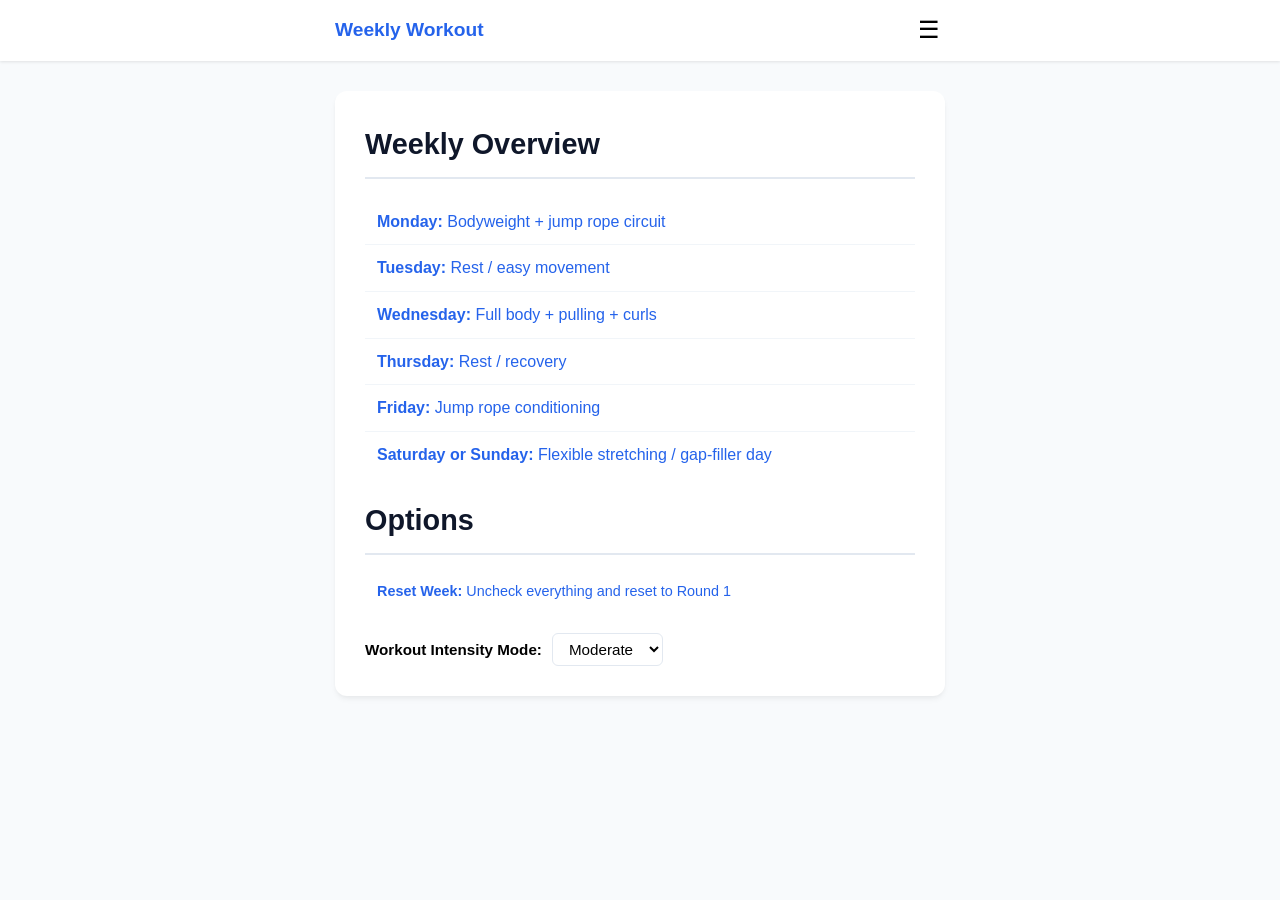
==== index.html @ 1cc7e872 "Add verified embeddable YouTube videos for all Sat/Sun exercises" ====
<!DOCTYPE html>
<html lang="en">
<head>
    <meta charset="UTF-8">
    <meta name="viewport" content="width=device-width, initial-scale=1.0">
    <title>Weekly Workout Routine</title>
    <style>
        :root {
            --primary-color: #2563eb;
            --primary-hover: #1d4ed8;
            --bg-color: #f8fafc;
            --card-bg: #ffffff;
            --text-color: #000000;
            --text-muted: rgb(46, 49, 54);
            --border-color: #e2e8f0;
        }

        body.theme-extreme {
            --primary-color: #ef4444;
            --primary-hover: #dc2626;
            --bg-color: #fef2f2;
            --border-color: #fee2e2;
        }

        * {
            box-sizing: border-box;
            margin: 0;
            padding: 0;
        }

        body {
            font-family: -apple-system, BlinkMacSystemFont, "Segoe UI", Roboto, Helvetica, Arial, sans-serif;
            background-color: var(--bg-color);
            color: var(--text-color);
            line-height: 1.6;
            padding-bottom: 40px;
            transition: background-color 0.3s ease, border-color 0.3s ease;
        }

        header {
            background-color: var(--card-bg);
            box-shadow: 0 1px 3px rgba(0,0,0,0.1);
            position: sticky;
            top: 0;
            z-index: 100;
        }

        .header-top {
            display: flex;
            justify-content: space-between;
            align-items: center;
            padding: 15px 20px;
            max-width: 650px;
            margin: 0 auto;
        }

        .header-title {
            font-size: 1.2rem;
            font-weight: bold;
            color: var(--primary-color);
        }

        .menu-toggle {
            background: none;
            border: none;
            font-size: 1.5rem;
            cursor: pointer;
            color: var(--text-color);
            padding: 0 5px;
        }

        .nav-container {
            display: none;
            position: fixed;
            top: 0;
            left: 0;
            width: 100%;
            height: 100%;
            background-color: rgba(0, 0, 0, 0.5);
            z-index: 200;
            align-items: center;
            justify-content: center;
        }

        .nav-container.show {
            display: flex;
            animation: fadeIn 0.2s ease;
        }

        .nav-modal-content {
            background: var(--card-bg);
            padding: 30px;
            border-radius: 12px;
            display: flex;
            flex-direction: column;
            gap: 12px;
            width: 90%;
            max-width: 300px;
            position: relative;
            box-shadow: 0 10px 25px rgba(0,0,0,0.2);
        }

        .close-btn {
            position: absolute;
            top: 15px;
            right: 15px;
            background: none;
            border: none;
            font-size: 1.2rem;
            cursor: pointer;
            color: var(--text-muted);
        }

        .nav-btn {
            background: none;
            border: 1px solid var(--border-color);
            padding: 10px 14px;
            border-radius: 8px;
            cursor: pointer;
            font-size: 1rem;
            font-weight: 500;
            color: var(--text-color);
            transition: all 0.2s ease;
            width: 100%;
        }

        .nav-btn:hover {
            background-color: #f1f5f9;
        }

        .nav-btn.active {
            background-color: var(--primary-color);
            color: white;
            border-color: var(--primary-color);
        }

        .container {
            max-width: 650px;
            margin: 30px auto;
            padding: 0 20px;
        }

        .workout-day {
            display: none;
            background: var(--card-bg);
            padding: 30px;
            border-radius: 12px;
            box-shadow: 0 4px 6px -1px rgba(0, 0, 0, 0.05), 0 2px 4px -1px rgba(0, 0, 0, 0.03);
            animation: fadeIn 0.3s ease;
        }

        @keyframes fadeIn {
            from { opacity: 0; transform: translateY(10px); }
            to { opacity: 1; transform: translateY(0); }
        }

        .workout-day.active {
            display: block;
        }

        h1 {
            font-size: 1.8rem;
            color: #0f172a;
            margin-bottom: 5px;
            border-bottom: 2px solid var(--border-color);
            padding-bottom: 10px;
        }

        .goal {
            font-style: italic;
            color: var(--text-muted);
            margin-bottom: 20px;
            font-size: 0.95rem;
        }

        .equipment {
            background-color: #f1f5f9;
            padding: 12px 15px;
            border-radius: 6px;
            margin-bottom: 25px;
            font-size: 0.9rem;
        }

        .equipment strong {
            color: #475569;
        }

        h2 {
            font-size: 1.3rem;
            color: #334155;
            margin: 40px 0 10px 0;
            display: flex;
            align-items: center;
            justify-content: space-between;
        }

        h2:first-of-type {
            margin-top: 20px;
        }

        h2 .rounds {
            font-size: 0.85rem;
            background-color: #e2e8f0;
            padding: 3px 10px;
            border-radius: 12px;
            color: #475569;
        }

        ul {
            list-style: none;
            margin-bottom: 20px;
        }

        li {
            padding: 10px 12px;
            border-bottom: 1px solid #f1f5f9;
            display: flex;
            align-items: center;
        }

        li:last-child {
            border-bottom: none;
        }

        .exercise-label {
            display: flex;
            align-items: center;
            width: 100%;
            cursor: pointer;
        }

        .exercise-label input[type="checkbox"] {
            margin-top: 0;
            margin-right: 15px;
            transform: scale(1.2);
            cursor: pointer;
        }

        .exercise-name {
            flex-grow: 1;
            text-align: left;
            font-weight: 500;
        }

        .exercise-reps {
            text-align: right;
            color: var(--text-muted);
            font-size: 0.9em;
            margin-left: 15px;
            white-space: nowrap;
        }

        .exercise-label input[type="checkbox"]:checked ~ .exercise-name,
        .exercise-label input[type="checkbox"]:checked ~ .exercise-reps {
            text-decoration: line-through;
            color: #94a3b8;
        }

        .info-icon {
            background: #e2e8f0;
            border: none;
            color: #475569;
            border-radius: 50%;
            width: 22px;
            height: 22px;
            display: flex;
            align-items: center;
            justify-content: center;
            font-size: 0.8rem;
            font-weight: bold;
            font-family: serif;
            cursor: pointer;
            margin-left: 10px;
            flex-shrink: 0;
            transition: all 0.2s;
        }

        .info-icon:hover {
            background: var(--primary-color);
            color: white;
        }

        .rounds-container {
            margin-bottom: 25px;
        }

        .round-controls {
            display: flex;
            align-items: center;
            justify-content: space-between;
            background-color: #f8fafc;
            border: 1px solid var(--border-color);
            padding: 8px 15px;
            border-radius: 8px;
            margin-bottom: 12px;
        }

        .round-btn {
            background-color: white;
            border: 1px solid var(--border-color);
            padding: 5px 12px;
            border-radius: 6px;
            cursor: pointer;
            font-size: 0.85rem;
            font-weight: 600;
            color: var(--text-color);
            transition: all 0.2s;
        }

        .round-btn:not(:disabled):hover {
            background-color: var(--primary-color);
            color: white;
            border-color: var(--primary-color);
        }

        .round-btn:disabled {
            opacity: 0.4;
            cursor: not-allowed;
        }

        .round-indicator {
            font-size: 0.9rem;
            font-weight: 600;
            color: #475569;
        }

        .round-list {
            display: none;
        }

        .round-list.active {
            display: block;
        }

        .rest-message {
            text-align: center;
            padding: 40px 20px;
            color: var(--text-muted);
            font-size: 1.1rem;
        }
        .overview-list a {
            color: var(--primary-color);
            text-decoration: none;
            display: inline-block;
        }

        .overview-list a:hover {
            text-decoration: underline;
        }

        .day-options {
            margin-top: 30px;
            padding-top: 15px;
            border-top: 1px dashed var(--border-color);
            text-align: right;
        }

        .reset-action {
            color: #ef4444;
            text-decoration: none;
            font-size: 0.9rem;
            font-weight: 500;
        }

        .reset-action:hover {
            text-decoration: underline;
        }
    </style>
</head>
<body>

    <header>
        <div class="header-top">
            <div class="header-title">Weekly Workout</div>
            <button class="menu-toggle" onclick="toggleMenu()" aria-label="Toggle Menu">☰</button>
        </div>
        <nav class="nav-container" id="navModal">
            <div class="nav-modal-content">
                <button class="close-btn" onclick="toggleMenu()">✕</button>
                <button class="nav-btn active" onclick="setDay('overview')">Start</button>
                <button class="nav-btn" onclick="setDay('monday')">Mon</button>
                <button class="nav-btn" onclick="setDay('tuesday')">Tue</button>
                <button class="nav-btn" onclick="setDay('wednesday')">Wed</button>
                <button class="nav-btn" onclick="setDay('thursday')">Thu</button>
                <button class="nav-btn" onclick="setDay('friday')">Fri</button>
                <button class="nav-btn" onclick="setDay('weekend')">Sat/Sun</button>
            </div>
        </nav>

        <!-- Info Modal -->
        <div class="nav-container" id="infoModal" onclick="closeInfoModal()">
            <div class="nav-modal-content" onclick="event.stopPropagation()">
                <button class="close-btn" onclick="closeInfoModal()">✕</button>
                <h3 id="infoModalTitle" style="color: var(--primary-color); border-bottom: 1px solid var(--border-color); padding-bottom: 10px; margin-bottom: 5px;">Exercise</h3>
                <p id="infoModalDesc" style="color: var(--text-muted); font-size: 0.95rem;">Description</p>
                <button id="infoModalVideoBtn" onclick="openVideoModal()" style="display: none; margin-top: 15px; background: #ef4444; color: white; border: none; padding: 8px 12px; border-radius: 6px; cursor: pointer; font-weight: bold; align-self: flex-start; align-items: center; gap: 5px;">
                    ▶ Watch Video
                </button>
            </div>
        </div>

        <!-- Fullscreen Video Modal -->
        <div class="nav-container" id="videoModal" onclick="closeVideoModal()">
            <div class="nav-modal-content" style="width: 95%; max-width: 800px; height: 60vh; padding: 10px; background: #000;" onclick="event.stopPropagation()">
                <button class="close-btn" style="position: absolute; top: -35px; right: 0; color: white; font-size: 1.5rem;" onclick="closeVideoModal()">✕</button>
                <iframe id="videoIframe" width="100%" height="100%" src="" frameborder="0" allow="accelerometer; autoplay; clipboard-write; encrypted-media; gyroscope; picture-in-picture" allowfullscreen style="border-radius: 8px; background: #000;"></iframe>
            </div>
        </div>
    </header>

    <main class="container">

        <!-- MONDAY -->
        <div id="monday" class="workout-day">
            <h1>Monday — Bodyweight + Jump Rope Circuit</h1>
            <div class="goal">Goal: Conditioning, pushups, legs, core, and posterior-chain balance.</div>
            <div class="equipment"><strong>Equipment:</strong> Jump rope</div>

            <h2>Warm-up</h2>
            <ul>
                <li><label class="exercise-label"><input type="checkbox"><span class="exercise-name">Marching knee lifts</span><span class="exercise-reps" data-reps-moderate="20 total" data-reps-extreme="40 total">20 total</span></label><button class="info-icon" data-name="Marching knee lifts" data-desc="Lift your knees up high, alternating legs, engaging your core." onclick="openInfoModal(event, this)">i</button></li>
                <li><label class="exercise-label"><input type="checkbox"><span class="exercise-name">Arm circles</span><span class="exercise-reps" data-reps-moderate="10 forward, 10 backward" data-reps-extreme="20 forward, 20 backward">10 forward, 10 backward</span></label><button class="info-icon" data-name="Arm circles" data-desc="Extend arms to the side and make small circular motions to warm up the shoulders." onclick="openInfoModal(event, this)">i</button></li>
                <li><label class="exercise-label"><input type="checkbox"><span class="exercise-name">Bodyweight squats</span><span class="exercise-reps" data-reps-moderate="10" data-reps-extreme="20">10</span></label><button class="info-icon" data-name="Bodyweight squats" data-desc="Stand with feet shoulder-width apart, lower your hips as if sitting in a chair." onclick="openInfoModal(event, this)">i</button></li>
                <li><label class="exercise-label"><input type="checkbox"><span class="exercise-name">Hip hinges</span><span class="exercise-reps" data-reps-moderate="10" data-reps-extreme="20">10</span></label><button class="info-icon" data-name="Hip hinges" data-desc="Keep your legs mostly straight and hinge at the hips, feeling a stretch in the hamstrings." onclick="openInfoModal(event, this)">i</button></li>
                <li><label class="exercise-label"><input type="checkbox"><span class="exercise-name">Easy jump rope</span><span class="exercise-reps" data-reps-moderate="30–60 skips" data-reps-extreme="100 skips">30–60 skips</span></label><button class="info-icon" data-name="Easy jump rope" data-desc="Light, steady jumping focusing on rhythm." onclick="openInfoModal(event, this)">i</button></li>
            </ul>

            <h2>Main Circuit <span class="rounds">3 Rounds</span></h2>
            <ul>
                <li><label class="exercise-label"><input type="checkbox"><span class="exercise-name">Pushups</span><span class="exercise-reps" data-reps-moderate="14" data-reps-extreme="30">14</span></label><button class="info-icon" data-name="Pushups" data-desc="Keep a straight body line and lower your chest to the floor, then push back up." onclick="openInfoModal(event, this)">i</button></li>
                <li><label class="exercise-label"><input type="checkbox"><span class="exercise-name" data-round-text="Jump rope — Alternating Skips|Jump rope — Double Hops|Jump rope — Triple Hops">Jump rope — Alternating Skips</span><span class="exercise-reps" data-reps-moderate="60 skips" data-reps-extreme="120 skips">60 skips</span></label><button class="info-icon" data-name="Jump rope" data-desc="Jump rope dynamically, alternating your feet or practicing double/triple hops." onclick="openInfoModal(event, this)">i</button></li>
                <li><label class="exercise-label"><input type="checkbox"><span class="exercise-name">Lunges, varied types</span><span class="exercise-reps" data-reps-moderate="12 total" data-reps-extreme="24 total">12 total</span></label><button class="info-icon" data-name="Lunges" data-desc="Step forward, backward, or sideways, dropping your hips until both knees are bent at a 90-degree angle." onclick="openInfoModal(event, this)">i</button></li>
                <li><label class="exercise-label"><input type="checkbox"><span class="exercise-name" data-round-text="Jump rope — Alternating Skips|Jump rope — Double Hops|Jump rope — Triple Hops">Jump rope — Alternating Skips</span><span class="exercise-reps" data-reps-moderate="60 skips" data-reps-extreme="120 skips">60 skips</span></label><button class="info-icon" data-name="Jump rope" data-desc="Jump rope dynamically, alternating your feet or practicing double/triple hops." onclick="openInfoModal(event, this)">i</button></li>
                <li><label class="exercise-label"><input type="checkbox"><span class="exercise-name">Heel touches / crunches</span><span class="exercise-reps" data-reps-moderate="15" data-reps-extreme="30">15</span></label><button class="info-icon" data-name="Heel touches" data-desc="Lie on your back, lift your shoulders slightly, and alternate reaching for your heels to target obliques." onclick="openInfoModal(event, this)">i</button></li>
                <li><label class="exercise-label"><input type="checkbox"><span class="exercise-name" data-round-text="Jump rope — Alternating Skips|Jump rope — Double Hops|Jump rope — Triple Hops">Jump rope — Alternating Skips</span><span class="exercise-reps" data-reps-moderate="60 skips" data-reps-extreme="120 skips">60 skips</span></label><button class="info-icon" data-name="Jump rope" data-desc="Jump rope dynamically, alternating your feet or practicing double/triple hops." onclick="openInfoModal(event, this)">i</button></li>
                <li><label class="exercise-label"><input type="checkbox"><span class="exercise-name">Glute bridges</span><span class="exercise-reps" data-reps-moderate="10–12" data-reps-extreme="20–25">10–12</span></label><button class="info-icon" data-name="Glute bridges" data-desc="Lie on your back with knees bent, squeeze glutes, and lift hips off the floor." onclick="openInfoModal(event, this)">i</button></li>
                <li><label class="exercise-label"><input type="checkbox"><span class="exercise-name" data-round-text="Jump rope — Alternating Skips|Jump rope — Double Hops|Jump rope — Triple Hops">Jump rope — Alternating Skips</span><span class="exercise-reps" data-reps-moderate="60 skips" data-reps-extreme="120 skips">60 skips</span></label><button class="info-icon" data-name="Jump rope" data-desc="Jump rope dynamically, alternating your feet or practicing double/triple hops." onclick="openInfoModal(event, this)">i</button></li>
            </ul>
            <div class="day-options">
                <a href="#" class="reset-action" onclick="resetDay('monday'); return false;">Reset Day</a>
            </div>
        </div>

        <!-- TUESDAY -->
        <div id="tuesday" class="workout-day">
            <h1>Tuesday — Rest / Easy Movement</h1>
            <div class="rest-message">
                <p>🧘‍♂️ Take it easy today!</p>
                <ul style="margin-top:20px; text-align:left;">
                    <li><label class="exercise-label"><input type="checkbox"><span class="exercise-name">Easy walk</span><span class="exercise-reps" data-reps-moderate="optional" data-reps-extreme="30-45 mins brisk walk">optional</span></label><button class="info-icon" data-name="Easy walk" data-desc="A relaxed pace walk to get blood flowing and aid recovery." onclick="openInfoModal(event, this)">i</button></li>
                    <li><label class="exercise-label"><input type="checkbox"><span class="exercise-name">Light mobility</span><span class="exercise-reps" data-reps-moderate="optional" data-reps-extreme="15 mins mobility routine">optional</span></label><button class="info-icon" data-name="Light mobility" data-desc="Gentle stretching and movement through full ranges of motion without pushing to fatigue." onclick="openInfoModal(event, this)">i</button></li>
                    <li><label class="exercise-label"><input type="checkbox"><span class="exercise-name">Full rest</span><span class="exercise-reps" data-reps-moderate="also fine" data-reps-extreme="recommended if sore">also fine</span></label><button class="info-icon" data-name="Full rest" data-desc="Take the day completely off to let your muscles and central nervous system recover." onclick="openInfoModal(event, this)">i</button></li>
                </ul>
            </div>
            <div class="day-options">
                <a href="#" class="reset-action" onclick="resetDay('tuesday'); return false;">Reset Day</a>
            </div>
        </div>

        <!-- WEDNESDAY -->
        <div id="wednesday" class="workout-day">
            <h1>Wednesday — Full Body + Pulling + Curls</h1>
            <div class="goal">Goal: Full-body strength, pulling/posture balance, coordination, core control, and conditioning.</div>
            <div class="equipment"><strong>Equipment:</strong> Pull up bar (if available), Dumbbells for curls, Optional Weight for Turkish Getups</div>

            <h2>Warm-up <span class="rounds">2 Rounds</span></h2>
            <ul>
                <li><label class="exercise-label"><input type="checkbox"><span class="exercise-name">Marching knee lifts</span><span class="exercise-reps" data-reps-moderate="20 total" data-reps-extreme="40 total">20 total</span></label><button class="info-icon" data-name="Marching knee lifts" data-desc="Lift your knees up high, alternating legs, engaging your core." onclick="openInfoModal(event, this)">i</button></li>
                <li><label class="exercise-label"><input type="checkbox"><span class="exercise-name">Jumping jacks or step jacks</span><span class="exercise-reps" data-reps-moderate="20" data-reps-extreme="40">20</span></label><button class="info-icon" data-name="Jumping jacks" data-desc="Jump with arms and legs spread, then back together." onclick="openInfoModal(event, this)">i</button></li>
                <li><label class="exercise-label"><input type="checkbox"><span class="exercise-name">Bodyweight squats</span><span class="exercise-reps" data-reps-moderate="10" data-reps-extreme="20">10</span></label><button class="info-icon" data-name="Bodyweight squats" data-desc="Stand with feet shoulder-width apart, lower your hips as if sitting in a chair." onclick="openInfoModal(event, this)">i</button></li>
                <li><label class="exercise-label"><input type="checkbox"><span class="exercise-name">Arm circles</span><span class="exercise-reps" data-reps-moderate="10 forward, 10 backward" data-reps-extreme="20 forward, 20 backward">10 forward, 10 backward</span></label><button class="info-icon" data-name="Arm circles" data-desc="Extend arms to the side and make small circular motions to warm up the shoulders." onclick="openInfoModal(event, this)">i</button></li>
                <li><label class="exercise-label"><input type="checkbox"><span class="exercise-name">Sledgehammer halos</span><span class="exercise-reps" data-reps-moderate="10 total" data-reps-extreme="20 total">10 total</span></label><button class="info-icon" data-name="Sledgehammer halos" data-desc="Hold a weight or object and circle it around your head to warm up shoulders." onclick="openInfoModal(event, this)">i</button></li>
                <li><label class="exercise-label"><input type="checkbox"><span class="exercise-name">Hip hinges</span><span class="exercise-reps" data-reps-moderate="10" data-reps-extreme="20">10</span></label><button class="info-icon" data-name="Hip hinges" data-desc="Keep your legs mostly straight and hinge at the hips, feeling a stretch in the hamstrings." onclick="openInfoModal(event, this)">i</button></li>
            </ul>

            <h2>Main Circuit <span class="rounds">4 Rounds</span></h2>
            <ul>
                <li><label class="exercise-label"><input type="checkbox"><span class="exercise-name">Y-T-W raises</span><span class="exercise-reps" data-reps-moderate="3 each position (5 if no pullups)" data-reps-extreme="8 each position">3 each position (5 if no pullups)</span></label><button class="info-icon" data-name="Y-T-W raises" data-desc="Bend over slightly and raise arms to form the letters Y, T, and W to target the upper back." onclick="openInfoModal(event, this)">i</button></li>
                <li><label class="exercise-label"><input type="checkbox"><span class="exercise-name">Shoulder-blade squeezes</span><span class="exercise-reps" data-reps-moderate="8–12" data-reps-extreme="15–20">8–12</span></label><button class="info-icon" data-name="Shoulder-blade squeezes" data-desc="Pull your shoulder blades together as if squeezing a pencil between them." onclick="openInfoModal(event, this)">i</button></li>
                <li><label class="exercise-label"><input type="checkbox"><span class="exercise-name">Pull-ups</span><span class="exercise-reps" data-reps-moderate="2 reps (Add a 3rd rep if easy)" data-reps-extreme="8–10 reps">2 reps (Add a 3rd rep if easy)</span></label><button class="info-icon" data-name="Pull-ups" data-desc="Hang from a bar and pull your chin over the bar." onclick="openInfoModal(event, this)">i</button></li>
                <li><label class="exercise-label"><input type="checkbox"><span class="exercise-name">Burpees</span><span class="exercise-reps" data-reps-moderate="2 reps" data-reps-extreme="10 reps">2 reps</span></label><button class="info-icon" data-name="Burpees" data-desc="Drop to a pushup position, jump feet back, and stand or jump up." onclick="openInfoModal(event, this)">i</button></li>
                <li><label class="exercise-label"><input type="checkbox"><span class="exercise-name">Standing cross-body punches</span><span class="exercise-reps" data-reps-moderate="30 total" data-reps-extreme="60 total">30 total</span></label><button class="info-icon" data-name="Cross-body punches" data-desc="Punch across your body, twisting your torso and pivoting your back foot." onclick="openInfoModal(event, this)">i</button></li>
                <li><label class="exercise-label"><input type="checkbox"><span class="exercise-name">Turkish get-ups</span><span class="exercise-reps" data-reps-moderate="2 total (1 per side)" data-reps-extreme="6 total (3 per side)">2 total (1 per side)</span></label><button class="info-icon" data-name="Turkish get-ups" data-desc="A complex full-body movement going from lying on the floor to standing, holding a weight overhead." onclick="openInfoModal(event, this)">i</button></li>
                <li><label class="exercise-label"><input type="checkbox"><span class="exercise-name">Low-impact skaters</span><span class="exercise-reps" data-reps-moderate="20 total" data-reps-extreme="40 total">20 total</span></label><button class="info-icon" data-name="Low-impact skaters" data-desc="Step laterally from side to side, sweeping the back leg behind you." onclick="openInfoModal(event, this)">i</button></li>
                <li><label class="exercise-label"><input type="checkbox"><span class="exercise-name">Mountain climbers</span><span class="exercise-reps" data-reps-moderate="20 total" data-reps-extreme="50 total">20 total</span></label><button class="info-icon" data-name="Mountain climbers" data-desc="In a plank position, bring alternating knees towards your chest." onclick="openInfoModal(event, this)">i</button></li>
            </ul>

            <h2>Curl Finisher</h2>
            <ul>
                <li><label class="exercise-label"><input type="checkbox"><span class="exercise-name">Curls</span><span class="exercise-reps" data-reps-moderate="2–3 sets of 8–12 reps" data-reps-extreme="4 sets of 12–15 reps">2–3 sets of 8–12 reps</span></label><button class="info-icon" data-name="Curls" data-desc="Curl dumbbells towards your shoulders, keeping elbows pinned to your sides." onclick="openInfoModal(event, this)">i</button></li>
            </ul>
            <div class="day-options">
                <a href="#" class="reset-action" onclick="resetDay('wednesday'); return false;">Reset Day</a>
            </div>
        </div>

        <!-- THURSDAY -->
        <div id="thursday" class="workout-day">
            <h1>Thursday — Rest / Recovery</h1>
            <div class="rest-message">
                <p>🛌 Rest up. Avoid turning Thursday into a hard workout, because Friday is rope-focused.</p>
                <ul style="margin-top:20px; text-align:left;">
                    <li><label class="exercise-label"><input type="checkbox"><span class="exercise-name">Easy walk</span><span class="exercise-reps" data-reps-moderate="optional" data-reps-extreme="30 mins recovery walk">optional</span></label><button class="info-icon" data-name="Easy walk" data-desc="A relaxed pace walk to get blood flowing and aid recovery." onclick="openInfoModal(event, this)">i</button></li>
                    <li><label class="exercise-label"><input type="checkbox"><span class="exercise-name">Light stretching</span><span class="exercise-reps" data-reps-moderate="optional" data-reps-extreme="20 mins deep stretching">optional</span></label><button class="info-icon" data-name="Light stretching" data-desc="Gentle stretches holding positions for comfort, not pain." onclick="openInfoModal(event, this)">i</button></li>
                    <li><label class="exercise-label"><input type="checkbox"><span class="exercise-name">Full rest</span><span class="exercise-reps" data-reps-moderate="good choice" data-reps-extreme="recommended">good choice</span></label><button class="info-icon" data-name="Full rest" data-desc="Take the day completely off to let your muscles and central nervous system recover." onclick="openInfoModal(event, this)">i</button></li>
                </ul>
            </div>
            <div class="day-options">
                <a href="#" class="reset-action" onclick="resetDay('thursday'); return false;">Reset Day</a>
            </div>
        </div>

        <!-- FRIDAY -->
        <div id="friday" class="workout-day">
            <h1>Friday — Jump Rope Conditioning</h1>
            <div class="goal">Goal: Rope rhythm, conditioning, footwork, and lower-impact endurance.</div>
            <div class="equipment"><strong>Equipment:</strong> Jump rope</div>

            <h2>Phase 1 — Warm-Up</h2>
            <ul>
                <li><label class="exercise-label"><input type="checkbox"><span class="exercise-name">Jogging in place</span><span class="exercise-reps" data-reps-moderate="60 total (30 per leg)" data-reps-extreme="120 total">60 total (30 per leg)</span></label><button class="info-icon" data-name="Jogging in place" data-desc="Jog without moving forward, landing lightly on the balls of your feet." onclick="openInfoModal(event, this)">i</button></li>
                <li><label class="exercise-label"><input type="checkbox"><span class="exercise-name">Forward and backward arm circles</span><span class="exercise-reps" data-reps-moderate="20 total" data-reps-extreme="40 total">20 total</span></label><button class="info-icon" data-name="Arm circles" data-desc="Extend arms to the side and make small circular motions to warm up the shoulders." onclick="openInfoModal(event, this)">i</button></li>
                <li><label class="exercise-label"><input type="checkbox"><span class="exercise-name">Jumping jacks</span><span class="exercise-reps" data-reps-moderate="40" data-reps-extreme="80">40</span></label><button class="info-icon" data-name="Jumping jacks" data-desc="Jump with arms and legs spread, then back together." onclick="openInfoModal(event, this)">i</button></li>
                <li><label class="exercise-label"><input type="checkbox"><span class="exercise-name">Slow freestyle jump rope</span><span class="exercise-reps" data-reps-moderate="100" data-reps-extreme="200">100</span></label><button class="info-icon" data-name="Freestyle jump rope" data-desc="Jump rope at a comfortable pace using any footwork style." onclick="openInfoModal(event, this)">i</button></li>
            </ul>

            <h2>Phase 2 — Main Jump Rope Circuit <span class="rounds">5 Rounds</span></h2>
            <ul>
                <li><label class="exercise-label"><input type="checkbox"><span class="exercise-name">Basic bounce</span><span class="exercise-reps" data-reps-moderate="60" data-reps-extreme="150">60</span></label><button class="info-icon" data-name="Basic bounce" data-desc="Jump with both feet together on every turn of the rope." onclick="openInfoModal(event, this)">i</button></li>
                <li><label class="exercise-label"><input type="checkbox"><span class="exercise-name">Slow march in place</span><span class="exercise-reps" data-reps-moderate="20" data-reps-extreme="20">20</span></label><button class="info-icon" data-name="Slow march in place" data-desc="A recovery march keeping the legs moving but letting the heart rate come down." onclick="openInfoModal(event, this)">i</button></li>
                <li><label class="exercise-label"><input type="checkbox"><span class="exercise-name">Alternating skip</span><span class="exercise-reps" data-reps-moderate="60" data-reps-extreme="150">60</span></label><button class="info-icon" data-name="Alternating skip" data-desc="Jump rope while shifting weight from one foot to the other like jogging." onclick="openInfoModal(event, this)">i</button></li>
                <li><label class="exercise-label"><input type="checkbox"><span class="exercise-name">Slow march in place</span><span class="exercise-reps" data-reps-moderate="20" data-reps-extreme="20">20</span></label><button class="info-icon" data-name="Slow march in place" data-desc="A recovery march keeping the legs moving but letting the heart rate come down." onclick="openInfoModal(event, this)">i</button></li>
                <li><label class="exercise-label"><input type="checkbox"><span class="exercise-name">Basic bounce</span><span class="exercise-reps" data-reps-moderate="60" data-reps-extreme="150">60</span></label><button class="info-icon" data-name="Basic bounce" data-desc="Jump with both feet together on every turn of the rope." onclick="openInfoModal(event, this)">i</button></li>
                <li><label class="exercise-label"><input type="checkbox"><span class="exercise-name">Slow march in place</span><span class="exercise-reps" data-reps-moderate="20" data-reps-extreme="20">20</span></label><button class="info-icon" data-name="Slow march in place" data-desc="A recovery march keeping the legs moving but letting the heart rate come down." onclick="openInfoModal(event, this)">i</button></li>
                <li><label class="exercise-label"><input type="checkbox"><span class="exercise-name">Double hops</span><span class="exercise-reps" data-reps-moderate="30 total" data-reps-extreme="60 total">30 total</span></label><button class="info-icon" data-name="Double hops" data-desc="Jump twice on one foot, then twice on the other while swinging the rope." onclick="openInfoModal(event, this)">i</button></li>
                <li><label class="exercise-label"><input type="checkbox"><span class="exercise-name">Slow march in place</span><span class="exercise-reps" data-reps-moderate="20" data-reps-extreme="20">20</span></label><button class="info-icon" data-name="Slow march in place" data-desc="A recovery march keeping the legs moving but letting the heart rate come down." onclick="openInfoModal(event, this)">i</button></li>
            </ul>

            <h2>Phase 3 — Cool-Down</h2>
            <ul>
                <li><label class="exercise-label"><input type="checkbox"><span class="exercise-name">Very slow jump rope</span><span class="exercise-reps" data-reps-moderate="50 reps" data-reps-extreme="100 reps">50 reps</span></label><button class="info-icon" data-name="Very slow jump rope" data-desc="A slow, relaxed jump rope pace for cooling down." onclick="openInfoModal(event, this)">i</button></li>
                <li><label class="exercise-label"><input type="checkbox"><span class="exercise-name">Static calf stretch against a wall</span><span class="exercise-reps" data-reps-moderate="3 holds per leg" data-reps-extreme="4 deep holds per leg">3 holds per leg</span></label><button class="info-icon" data-name="Static calf stretch" data-desc="Lean against a wall with one leg straight back to gently stretch the calf." onclick="openInfoModal(event, this)">i</button></li>
                <li><label class="exercise-label"><input type="checkbox"><span class="exercise-name">Overhead tricep and shoulder stretch</span><span class="exercise-reps" data-reps-moderate="2 holds per arm" data-reps-extreme="3 holds per arm">2 holds per arm</span></label><button class="info-icon" data-name="Overhead stretch" data-desc="Reach one arm overhead, bend the elbow, and gently pull back with the other hand." onclick="openInfoModal(event, this)">i</button></li>
            </ul>
            <div class="day-options">
                <a href="#" class="reset-action" onclick="resetDay('friday'); return false;">Reset Day</a>
            </div>
        </div>

        <!-- WEEKEND / FLEXIBLE -->
        <div id="weekend" class="workout-day">
            <h1>Flexible Stretching / Gap-Filler Day</h1>
            <div class="goal">Schedule: Fit this in wherever it feels best: Saturday, Sunday, or a lighter weekday. (Maintenance focus)</div>

            <h2>Gentle Warm-Up</h2>
            <ul>
                <li><label class="exercise-label"><input type="checkbox"><span class="exercise-name">Marching knee lifts</span><span class="exercise-reps" data-reps-moderate="40 total" data-reps-extreme="60 total">40 total</span></label><button class="info-icon" data-name="Marching knee lifts" data-desc="Lift your knees up high, alternating legs, engaging your core." data-video="https://www.youtube.com/watch?v=z7lMG8XuxDQ" onclick="openInfoModal(event, this)">i</button></li>
                <li><label class="exercise-label"><input type="checkbox"><span class="exercise-name">Arm circles</span><span class="exercise-reps" data-reps-moderate="10 forward, 10 backward" data-reps-extreme="20 forward, 20 backward">10 forward, 10 backward</span></label><button class="info-icon" data-name="Arm circles" data-desc="Extend arms to the side and make small circular motions to warm up the shoulders." data-video="https://www.youtube.com/watch?v=YX9e2bYhuJU" onclick="openInfoModal(event, this)">i</button></li>
                <li><label class="exercise-label"><input type="checkbox"><span class="exercise-name">Hip hinges</span><span class="exercise-reps" data-reps-moderate="10" data-reps-extreme="20">10</span></label><button class="info-icon" data-name="Hip hinges" data-desc="Keep your legs mostly straight and hinge at the hips, feeling a stretch in the hamstrings." data-video="https://www.youtube.com/watch?v=3njtLxRY8ZA" onclick="openInfoModal(event, this)">i</button></li>
                <li><label class="exercise-label"><input type="checkbox"><span class="exercise-name">Bodyweight squats</span><span class="exercise-reps" data-reps-moderate="10" data-reps-extreme="20">10</span></label><button class="info-icon" data-name="Bodyweight squats" data-desc="Stand with feet shoulder-width apart, lower your hips as if sitting in a chair." data-video="https://www.youtube.com/watch?v=cSJP4moytoo" onclick="openInfoModal(event, this)">i</button></li>
                <li><label class="exercise-label"><input type="checkbox"><span class="exercise-name">Shoulder rolls</span><span class="exercise-reps" data-reps-moderate="10 forward, 10 backward" data-reps-extreme="20 forward, 20 backward">10 forward, 10 backward</span></label><button class="info-icon" data-name="Shoulder rolls" data-desc="Roll your shoulders up, back, and down in a circular motion." data-video="https://www.youtube.com/watch?v=X7NtgY9kCCM" onclick="openInfoModal(event, this)">i</button></li>
            </ul>

            <h2>Mobility Circuit <span class="rounds">2 Rounds</span></h2>
            <ul>
                <li><label class="exercise-label"><input type="checkbox"><span class="exercise-name">Cat-cow</span><span class="exercise-reps" data-reps-moderate="8–10" data-reps-extreme="12–15">8–10</span></label><button class="info-icon" data-name="Cat-cow" data-desc="On all fours, arch your back up (cat) and then dip it down (cow)." data-video="https://www.youtube.com/watch?v=_70mEnB_bX0" onclick="openInfoModal(event, this)">i</button></li>
                <li><label class="exercise-label"><input type="checkbox"><span class="exercise-name">World’s greatest stretch</span><span class="exercise-reps" data-reps-moderate="3 per side" data-reps-extreme="5 per side">3 per side</span></label><button class="info-icon" data-name="World's greatest stretch" data-desc="Lunge forward, drop elbow to instep, then twist and reach arm up to the ceiling." data-video="https://www.youtube.com/watch?v=-CiWQ2IvY34" onclick="openInfoModal(event, this)">i</button></li>
                <li><label class="exercise-label"><input type="checkbox"><span class="exercise-name">90/90 hip switches</span><span class="exercise-reps" data-reps-moderate="8 total" data-reps-extreme="12 total">8 total</span></label><button class="info-icon" data-name="90/90 hip switches" data-desc="Sit on the floor with both knees bent at 90 degrees, switch sides to stretch hip rotators." data-video="https://www.youtube.com/watch?v=FM7-7-a0FLg" onclick="openInfoModal(event, this)">i</button></li>
                <li><label class="exercise-label"><input type="checkbox"><span class="exercise-name">Hamstring stretch rocks</span><span class="exercise-reps" data-reps-moderate="8 per leg" data-reps-extreme="12 per leg">8 per leg</span></label><button class="info-icon" data-name="Hamstring stretch rocks" data-desc="Kneel on one leg, straighten the other in front, and rock forward/backward gently." data-video="https://www.youtube.com/watch?v=gU6ITsxjAIE" onclick="openInfoModal(event, this)">i</button></li>
                <li><label class="exercise-label"><input type="checkbox"><span class="exercise-name">Calf stretch against wall</span><span class="exercise-reps" data-reps-moderate="3 deep breaths per leg" data-reps-extreme="5 deep breaths per leg">3 deep breaths per leg</span></label><button class="info-icon" data-name="Calf stretch" data-desc="Lean against a wall with one leg straight back to gently stretch the calf." data-video="https://www.youtube.com/watch?v=mtVqe4CR_60" onclick="openInfoModal(event, this)">i</button></li>
                <li><label class="exercise-label"><input type="checkbox"><span class="exercise-name">Thoracic rotations</span><span class="exercise-reps" data-reps-moderate="6 per side" data-reps-extreme="10 per side">6 per side</span></label><button class="info-icon" data-name="Thoracic rotations" data-desc="On all fours or kneeling, rotate your upper spine and reach up towards the ceiling." data-video="https://www.youtube.com/watch?v=l3Ze_9iXL-M" onclick="openInfoModal(event, this)">i</button></li>
                <li><label class="exercise-label"><input type="checkbox"><span class="exercise-name">Child’s pose reach-throughs</span><span class="exercise-reps" data-reps-moderate="5 per side" data-reps-extreme="8 per side">5 per side</span></label><button class="info-icon" data-name="Child's pose reach-throughs" data-desc="In child's pose, thread one arm under the other to stretch the upper back and shoulder." data-video="https://www.youtube.com/watch?v=xIkByypcXiY" onclick="openInfoModal(event, this)">i</button></li>
            </ul>

            <h2>Gap-Filler Block <span class="rounds">2 Easy Rounds</span></h2>
            <ul>
                <li><label class="exercise-label"><input type="checkbox"><span class="exercise-name">Glute bridges</span><span class="exercise-reps" data-reps-moderate="12" data-reps-extreme="20">12</span></label><button class="info-icon" data-name="Glute bridges" data-desc="Lie on your back with knees bent, squeeze glutes, and lift hips off the floor." data-video="https://www.youtube.com/watch?v=Q_Bpj91Yiis" onclick="openInfoModal(event, this)">i</button></li>
                <li><label class="exercise-label"><input type="checkbox"><span class="exercise-name">Dead bugs</span><span class="exercise-reps" data-reps-moderate="8 per side" data-reps-extreme="15 per side">8 per side</span></label><button class="info-icon" data-name="Dead bugs" data-desc="Lie on your back, extend opposite arm and leg while keeping lower back flat against the floor." data-video="https://www.youtube.com/watch?v=o4GKiEoYClI" onclick="openInfoModal(event, this)">i</button></li>
                <li><label class="exercise-label"><input type="checkbox"><span class="exercise-name">Bird dogs</span><span class="exercise-reps" data-reps-moderate="8 per side" data-reps-extreme="15 per side">8 per side</span></label><button class="info-icon" data-name="Bird dogs" data-desc="On all fours, extend opposite arm and leg while keeping your back flat." data-video="https://www.youtube.com/watch?v=wGh2fZU20-M" onclick="openInfoModal(event, this)">i</button></li>
                <li><label class="exercise-label"><input type="checkbox"><span class="exercise-name">Prone Y-T-W raises</span><span class="exercise-reps" data-reps-moderate="5 each position" data-reps-extreme="10 each position">5 each position</span></label><button class="info-icon" data-name="Prone Y-T-W raises" data-desc="Lie face down and lift arms to form Y, T, and W shapes." data-video="https://www.youtube.com/watch?v=QdGTI4Lshg4" onclick="openInfoModal(event, this)">i</button></li>
                <li><label class="exercise-label"><input type="checkbox"><span class="exercise-name">Shoulder-blade squeezes or scapular pull-up hangs</span><span class="exercise-reps" data-reps-moderate="6–8" data-reps-extreme="10–12">6–8</span></label><button class="info-icon" data-name="Scapular holds" data-desc="Pull your shoulder blades down and back, holding tension for a few seconds." data-video="https://www.youtube.com/watch?v=y-UpePzGSuI" onclick="openInfoModal(event, this)">i</button></li>
            </ul>

            <h2>Easy Cool-Down</h2>
            <ul>
                <li><label class="exercise-label"><input type="checkbox"><span class="exercise-name">Kneeling hip-flexor stretch</span><span class="exercise-reps" data-reps-moderate="3 deep breaths per side" data-reps-extreme="5 deep breaths per side">3 deep breaths per side</span></label><button class="info-icon" data-name="Kneeling hip-flexor stretch" data-desc="Kneel on one knee, tuck your pelvis, and lean forward slightly to stretch the front of the hip." data-video="https://www.youtube.com/watch?v=ktgtEWGhFd8" onclick="openInfoModal(event, this)">i</button></li>
                <li><label class="exercise-label"><input type="checkbox"><span class="exercise-name">Figure-4 glute stretch</span><span class="exercise-reps" data-reps-moderate="3 deep breaths per side" data-reps-extreme="5 deep breaths per side">3 deep breaths per side</span></label><button class="info-icon" data-name="Figure-4 glute stretch" data-desc="Lie on back, cross one ankle over opposite knee, and pull thigh towards chest." data-video="https://www.youtube.com/watch?v=ckHZyA99Das" onclick="openInfoModal(event, this)">i</button></li>
                <li><label class="exercise-label"><input type="checkbox"><span class="exercise-name">Chest doorway stretch</span><span class="exercise-reps" data-reps-moderate="3 deep breaths per side" data-reps-extreme="5 deep breaths per side">3 deep breaths per side</span></label><button class="info-icon" data-name="Chest doorway stretch" data-desc="Place forearm on a doorframe and turn body away to stretch the chest." data-video="https://www.youtube.com/watch?v=PWGuI3rTRx0" onclick="openInfoModal(event, this)">i</button></li>
                <li><label class="exercise-label"><input type="checkbox"><span class="exercise-name">Lat stretch or child’s pose</span><span class="exercise-reps" data-reps-moderate="5 deep breaths" data-reps-extreme="8 deep breaths">5 deep breaths</span></label><button class="info-icon" data-name="Lat stretch" data-desc="Reach arms far forward while sitting hips back onto heels to stretch the back." data-video="https://www.youtube.com/watch?v=2pkLUbN34GI" onclick="openInfoModal(event, this)">i</button></li>
            </ul>
            <div class="day-options">
                <a href="#" class="reset-action" onclick="resetDay('weekend'); return false;">Reset Day</a>
            </div>
        </div>

        <!-- OVERVIEW -->
        <div id="overview" class="workout-day active">
            <h1>Weekly Overview</h1>
            <ul style="margin-top: 20px;" class="overview-list">
                <li><a href="#" onclick="setDay('monday'); return false;"><strong>Monday:</strong> Bodyweight + jump rope circuit</a></li>
                <li><a href="#" onclick="setDay('tuesday'); return false;"><strong>Tuesday:</strong> Rest / easy movement</a></li>
                <li><a href="#" onclick="setDay('wednesday'); return false;"><strong>Wednesday:</strong> Full body + pulling + curls</a></li>
                <li><a href="#" onclick="setDay('thursday'); return false;"><strong>Thursday:</strong> Rest / recovery</a></li>
                <li><a href="#" onclick="setDay('friday'); return false;"><strong>Friday:</strong> Jump rope conditioning</a></li>
                <li><a href="#" onclick="setDay('weekend'); return false;"><strong>Saturday or Sunday:</strong> Flexible stretching / gap-filler day</a></li>
            </ul>

            <h1>Options</h1>
                <ul class="overview-list" style="margin-top: 15px;">
                    <li><a href="#" class="reset-action" onclick="resetWeek(); return false;"><strong>Reset Week:</strong> Uncheck everything and reset to Round 1</a></li>
                </ul>
                <div style="margin-top: 20px; display: flex; align-items: center; gap: 10px;">
                    <label for="modeSelect" style="font-weight: 600; font-size: 0.95rem; color: var(--text-color);">Workout Intensity Mode:</label>
                    <select id="modeSelect" onchange="setMode(this.value)" style="padding: 6px 12px; border-radius: 6px; border: 1px solid var(--border-color); background-color: var(--card-bg); color: var(--text-color); font-size: 0.95rem; font-weight: 500; cursor: pointer; outline: none; transition: border-color 0.2s;">
                        <option value="moderate">Moderate</option>
                        <option value="extreme">Extreme</option>
                    </select>
                </div>
        </div>

    </main>

    <script>
        // Function to toggle the modal menu
        function toggleMenu() {
            const modal = document.getElementById('navModal');
            if (modal) modal.classList.toggle('show');
        }

        // Functions for the Exercise Info Modal
        function openInfoModal(event, btn) {
            event.stopPropagation(); // Prevents clicks from triggering parent elements
            document.getElementById('infoModalTitle').textContent = btn.getAttribute('data-name');
            document.getElementById('infoModalDesc').textContent = btn.getAttribute('data-desc');
            
            // Check for a video link and display the button if it exists
            const videoBtn = document.getElementById('infoModalVideoBtn');
            const videoUrl = btn.getAttribute('data-video');
            if (videoUrl) {
                videoBtn.style.display = 'flex';
                videoBtn.setAttribute('data-url', videoUrl);
            } else {
                videoBtn.style.display = 'none';
            }

            const modal = document.getElementById('infoModal');
            if (modal) modal.classList.add('show');
        }

        function closeInfoModal() {
            const modal = document.getElementById('infoModal');
            if (modal) modal.classList.remove('show');
        }

        function openVideoModal() {
            let url = document.getElementById('infoModalVideoBtn').getAttribute('data-url');
            if (!url) return;
            
            // Auto-convert standard YouTube links to iframe embed links
            if (url.includes('youtube.com/watch?v=')) {
                url = url.replace('youtube.com/watch?v=', 'youtube.com/embed/').split('&')[0];
            } else if (url.includes('youtu.be/')) {
                url = url.replace('youtu.be/', 'youtube.com/embed/').split('?')[0];
            }

            closeInfoModal(); // Close the info modal to make way for the video
            document.getElementById('videoIframe').src = url;
            const modal = document.getElementById('videoModal');
            if (modal) modal.classList.add('show');
        }

        function closeVideoModal() {
            const modal = document.getElementById('videoModal');
            if (modal) modal.classList.remove('show');
            document.getElementById('videoIframe').src = ''; // Clear src to stop video playback
        }

        let currentActiveDay = 'overview';
        let currentWorkoutMode = 'moderate';

        // Helper to update URL with day and mode parameters
        function updateUrl(dayId, mode) {
            const currentUrl = new URL(window.location.href);
            const params = new URLSearchParams();
            
            if (mode === 'extreme') {
                params.set('m', 'y');
            }
            if (dayId && dayId !== 'overview') {
                params.set('day', dayId);
            }
            
            const queryString = params.toString();
            const newUrl = window.location.protocol + "//" + window.location.host + window.location.pathname + (queryString ? '?' + queryString : '');
            
            if (currentUrl.search !== (queryString ? '?' + queryString : '')) {
                window.history.pushState({ path: newUrl }, '', newUrl);
            }
        }

        // Function to set the workout intensity mode
        function setMode(modeValue) {
            currentWorkoutMode = modeValue;
            
            // Sync select element state
            const modeSelect = document.getElementById('modeSelect');
            if (modeSelect) modeSelect.value = modeValue;

            // Apply theme tint
            const body = document.body;
            if (modeValue === 'extreme') {
                body.classList.add('theme-extreme');
            } else {
                body.classList.remove('theme-extreme');
            }

            // Dynamically update repetition texts in the DOM
            const repElements = document.querySelectorAll('.exercise-reps');
            repElements.forEach(el => {
                const moderateReps = el.getAttribute('data-reps-moderate') || el.textContent;
                const extremeReps = el.getAttribute('data-reps-extreme') || el.textContent;
                
                // Keep moderate default attributes if not present
                if (!el.hasAttribute('data-reps-moderate')) {
                    el.setAttribute('data-reps-moderate', el.textContent);
                }

                if (modeValue === 'extreme') {
                    el.textContent = extremeReps;
                } else {
                    el.textContent = moderateReps;
                }
            });

            updateUrl(currentActiveDay, currentWorkoutMode);
        }

        // Function to switch visible workout day and modify the URL query variable
        function setDay(dayId) {
            // Close modal if open
            const modal = document.getElementById('navModal');
            if (modal) modal.classList.remove('show');

            // Hide all workout views
            const views = document.querySelectorAll('.workout-day');
            views.forEach(view => view.classList.remove('active'));

            // Deactivate all navigation buttons
            const buttons = document.querySelectorAll('.nav-btn');
            buttons.forEach(btn => btn.classList.remove('active'));

            // Target view selection
            const selectedView = document.getElementById(dayId);
            if (selectedView) {
                selectedView.classList.add('active');
                
                // Highlight the matching menu button
                buttons.forEach(btn => {
                    if (btn.getAttribute('onclick').includes(dayId)) {
                        btn.classList.add('active');
                    }
                });

                currentActiveDay = dayId;
                updateUrl(currentActiveDay, currentWorkoutMode);
            }
        }

        // Function to handle switching visual rounds
        function changeRound(btn, direction, maxRounds) {
            const controls = btn.parentElement;
            const container = controls.parentElement;
            const indicator = controls.querySelector('.round-indicator');
            const lists = container.querySelectorAll('.round-list');
            
            let currentRound = 1;
            lists.forEach(list => {
                if (list.classList.contains('active')) currentRound = parseInt(list.dataset.round);
            });
            
            let newRound = currentRound + direction;
            if (newRound < 1) newRound = 1;
            if (newRound > maxRounds) newRound = maxRounds;
            
            lists.forEach(list => list.classList.remove('active'));
            container.querySelector(`.round-list[data-round="${newRound}"]`).classList.add('active');
            indicator.textContent = `Round ${newRound} / ${maxRounds}`;
            
            controls.querySelector('.prev-round').disabled = (newRound === 1);
            controls.querySelector('.next-round').disabled = (newRound === maxRounds);
        }

        // Dynamically build the UI for multiple rounds
        function initRounds() {
            document.querySelectorAll('.rounds').forEach(roundSpan => {
                const h2 = roundSpan.parentElement;
                const ul = h2.nextElementSibling;
                if (ul && ul.tagName === 'UL') {
                    const match = roundSpan.textContent.match(/(\d+)/);
                    if (!match) return;
                    
                    const numRounds = parseInt(match[1]);
                    const container = document.createElement('div');
                    container.className = 'rounds-container';
                    h2.parentNode.insertBefore(container, ul);
                    
                    const controls = document.createElement('div');
                    controls.className = 'round-controls';
                    controls.innerHTML = `
                        <button class="round-btn prev-round" onclick="changeRound(this, -1, ${numRounds})" disabled>&larr; Prev</button>
                        <span class="round-indicator">Round 1 / ${numRounds}</span>
                        <button class="round-btn next-round" onclick="changeRound(this, 1, ${numRounds})">Next &rarr;</button>
                    `;
                    container.appendChild(controls);

                    for(let i=1; i<=numRounds; i++) {
                        const clone = (i === 1) ? ul : ul.cloneNode(true);
                        clone.className = `round-list round-${i} ${i === 1 ? 'active' : ''}`;
                        clone.dataset.round = i;

                        // Update dynamic text variations per round
                        clone.querySelectorAll('[data-round-text]').forEach(el => {
                            const texts = el.getAttribute('data-round-text').split('|');
                            el.textContent = texts[i - 1] || texts[texts.length - 1];
                        });

                        // Clear checked states on clones to ensure they start empty
                        if(i !== 1) clone.querySelectorAll('input[type="checkbox"]').forEach(cb => cb.checked = false);
                        container.appendChild(clone);
                    }
                }
            });
        }

        // Function to reset all progress for the entire week
        function resetWeek() {
            if(confirm('Are you sure you want to reset all workout progress for the week?')) {
                const allCheckboxes = document.querySelectorAll('input[type="checkbox"]');
                allCheckboxes.forEach((cb, index) => {
                    cb.checked = false;
                    localStorage.removeItem(`workout-cb-${index}`);
                });

                // Reset all dynamic rounds back to Round 1
                document.querySelectorAll('.rounds-container').forEach(container => {
                    const lists = container.querySelectorAll('.round-list');
                    lists.forEach(list => list.classList.remove('active'));
                    const firstRound = container.querySelector('.round-list[data-round="1"]');
                    if (firstRound) firstRound.classList.add('active');
                    
                    const indicator = container.querySelector('.round-indicator');
                    if (indicator) indicator.textContent = `Round 1 / ${lists.length}`;
                    
                    const prevBtn = container.querySelector('.prev-round');
                    if (prevBtn) prevBtn.disabled = true;
                    const nextBtn = container.querySelector('.next-round');
                    if (nextBtn && lists.length > 1) nextBtn.disabled = false;
                });
            }
        }

        // Function to reset progress for a specific day
        function resetDay(dayId) {
            if(confirm('Are you sure you want to reset progress for this day?')) {
                const dayDiv = document.getElementById(dayId);
                if(!dayDiv) return;
                
                const allCheckboxes = document.querySelectorAll('input[type="checkbox"]');
                allCheckboxes.forEach((cb, index) => {
                    if (dayDiv.contains(cb)) {
                        cb.checked = false;
                        localStorage.removeItem(`workout-cb-${index}`);
                    }
                });

                // Reset dynamic rounds within this day only
                dayDiv.querySelectorAll('.rounds-container').forEach(container => {
                    const lists = container.querySelectorAll('.round-list');
                    lists.forEach(list => list.classList.remove('active'));
                    const firstRound = container.querySelector('.round-list[data-round="1"]');
                    if (firstRound) firstRound.classList.add('active');
                    
                    const indicator = container.querySelector('.round-indicator');
                    if (indicator) indicator.textContent = `Round 1 / ${lists.length}`;
                    
                    const prevBtn = container.querySelector('.prev-round');
                    if (prevBtn) prevBtn.disabled = true;
                    const nextBtn = container.querySelector('.next-round');
                    if (nextBtn && lists.length > 1) nextBtn.disabled = false;
                });
            }
        }

        // On initial page load: check URL variables
        window.addEventListener('DOMContentLoaded', () => {
            // 1. Initialize rounds first so dynamic checkboxes are created
            initRounds();

            const urlParams = new URLSearchParams(window.location.search);
            
            // Check for mode parameter
            const initialMode = urlParams.get('m');
            if (initialMode && initialMode.toLowerCase() === 'y') {
                setMode('extreme');
            } else {
                setMode('moderate');
            }

            const initialDay = urlParams.get('day');

            // List of valid workout views
            const validDays = ['monday', 'tuesday', 'wednesday', 'thursday', 'friday', 'weekend', 'overview'];

            if (initialDay && validDays.includes(initialDay.toLowerCase())) {
                setDay(initialDay.toLowerCase());
            } else {
                setDay('overview'); // Default fallback
            }

            // 2. Add LocalStorage persistence for all checkboxes
            const checkboxes = document.querySelectorAll('input[type="checkbox"]');
            checkboxes.forEach((cb, index) => {
                const savedState = localStorage.getItem(`workout-cb-${index}`);
                if (savedState === 'true') cb.checked = true;

                cb.addEventListener('change', (e) => {
                    localStorage.setItem(`workout-cb-${index}`, e.target.checked);
                });
            });
        });
    </script>
</body>
</html>
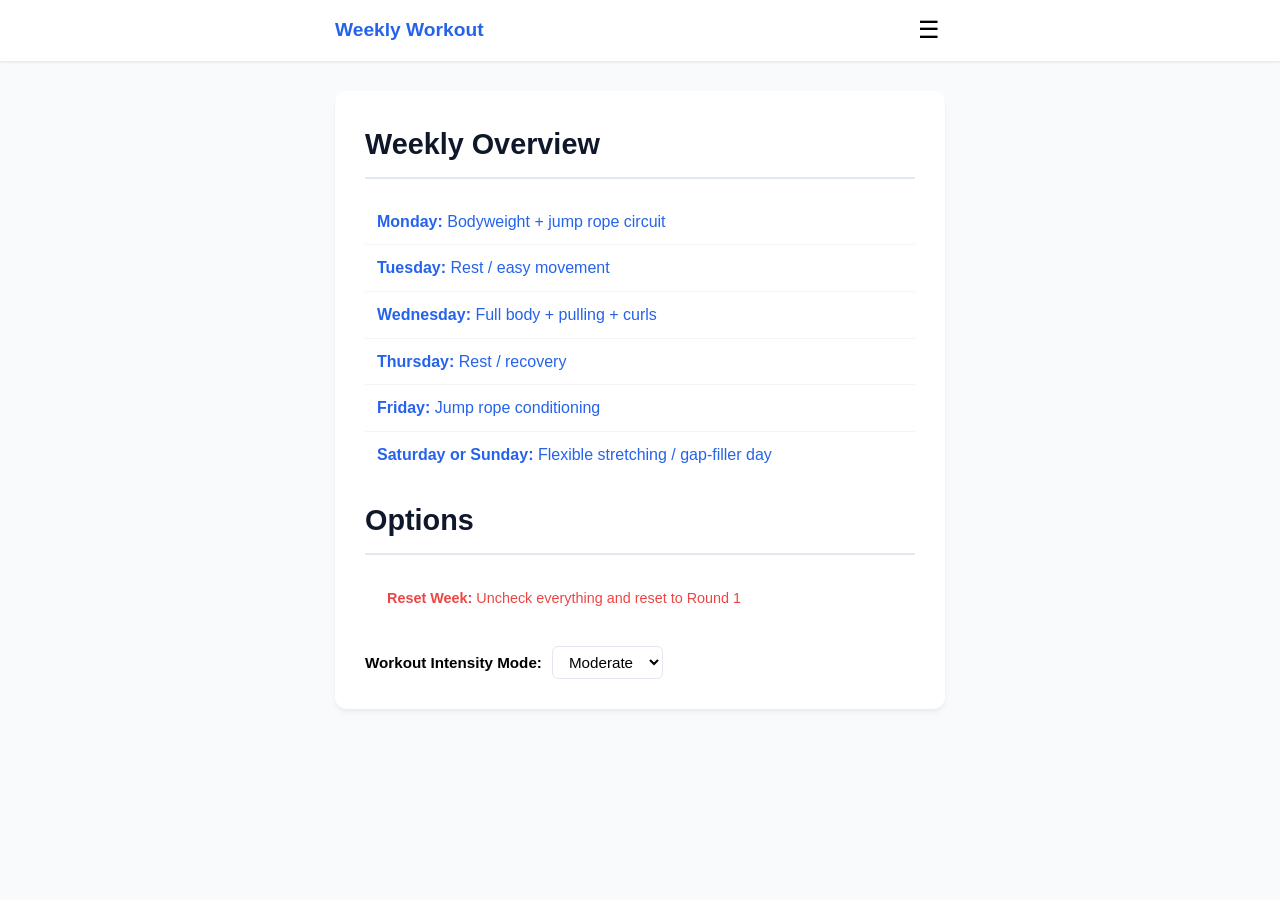
==== commit 57ef982e: "Fix mobile reset buttons and replace native confirm dialog Fix mobile reset buttons and replace nati" ====
--- a/index.html
+++ b/index.html
@@ -1,5 +1,6 @@
 <!DOCTYPE html>
 <html lang="en">
+
 <head>
     <meta charset="UTF-8">
     <meta name="viewport" content="width=device-width, initial-scale=1.0">
@@ -39,7 +40,7 @@
 
         header {
             background-color: var(--card-bg);
-            box-shadow: 0 1px 3px rgba(0,0,0,0.1);
+            box-shadow: 0 1px 3px rgba(0, 0, 0, 0.1);
             position: sticky;
             top: 0;
             z-index: 100;
@@ -97,7 +98,7 @@
             width: 90%;
             max-width: 300px;
             position: relative;
-            box-shadow: 0 10px 25px rgba(0,0,0,0.2);
+            box-shadow: 0 10px 25px rgba(0, 0, 0, 0.2);
         }
 
         .close-btn {
@@ -150,8 +151,15 @@
         }
 
         @keyframes fadeIn {
-            from { opacity: 0; transform: translateY(10px); }
-            to { opacity: 1; transform: translateY(0); }
+            from {
+                opacity: 0;
+                transform: translateY(10px);
+            }
+
+            to {
+                opacity: 1;
+                transform: translateY(0);
+            }
         }
 
         .workout-day.active {
@@ -250,8 +258,8 @@
             white-space: nowrap;
         }
 
-        .exercise-label input[type="checkbox"]:checked ~ .exercise-name,
-        .exercise-label input[type="checkbox"]:checked ~ .exercise-reps {
+        .exercise-label input[type="checkbox"]:checked~.exercise-name,
+        .exercise-label input[type="checkbox"]:checked~.exercise-reps {
             text-decoration: line-through;
             color: #94a3b8;
         }
@@ -338,6 +346,7 @@
             color: var(--text-muted);
             font-size: 1.1rem;
         }
+
         .overview-list a {
             color: var(--primary-color);
             text-decoration: none;
@@ -360,13 +369,52 @@
             text-decoration: none;
             font-size: 0.9rem;
             font-weight: 500;
+            background: none;
+            border: none;
+            cursor: pointer;
+            padding: 10px;
+            margin-right: -10px;
+            font-family: inherit;
         }
 
         .reset-action:hover {
             text-decoration: underline;
         }
+
+        /* Mobile Responsive Styles */
+        @media (max-width: 600px) {
+            .exercise-label {
+                display: grid;
+                grid-template-columns: auto 1fr;
+                align-items: start;
+            }
+
+            .exercise-label input[type="checkbox"] {
+                grid-column: 1;
+                grid-row: 1 / span 2;
+                margin-top: 3px;
+                margin-right: 12px;
+            }
+
+            .exercise-name {
+                grid-column: 2;
+                grid-row: 1;
+                font-size: 0.95rem;
+                line-height: 1.3;
+            }
+
+            .exercise-reps {
+                grid-column: 2;
+                grid-row: 2;
+                text-align: right;
+                margin-left: 0;
+                margin-top: 4px;
+                font-size: 0.85rem;
+            }
+        }
     </style>
 </head>
+
 <body>
 
     <header>
@@ -377,7 +425,7 @@
         <nav class="nav-container" id="navModal">
             <div class="nav-modal-content">
                 <button class="close-btn" onclick="toggleMenu()">✕</button>
-                <button class="nav-btn active" onclick="setDay('overview')">Start</button>
+                <button class="nav-btn active" onclick="setDay('overview')">Days & Options</button>
                 <button class="nav-btn" onclick="setDay('monday')">Mon</button>
                 <button class="nav-btn" onclick="setDay('tuesday')">Tue</button>
                 <button class="nav-btn" onclick="setDay('wednesday')">Wed</button>
@@ -391,9 +439,12 @@
         <div class="nav-container" id="infoModal" onclick="closeInfoModal()">
             <div class="nav-modal-content" onclick="event.stopPropagation()">
                 <button class="close-btn" onclick="closeInfoModal()">✕</button>
-                <h3 id="infoModalTitle" style="color: var(--primary-color); border-bottom: 1px solid var(--border-color); padding-bottom: 10px; margin-bottom: 5px;">Exercise</h3>
+                <h3 id="infoModalTitle"
+                    style="color: var(--primary-color); border-bottom: 1px solid var(--border-color); padding-bottom: 10px; margin-bottom: 5px;">
+                    Exercise</h3>
                 <p id="infoModalDesc" style="color: var(--text-muted); font-size: 0.95rem;">Description</p>
-                <button id="infoModalVideoBtn" onclick="openVideoModal()" style="display: none; margin-top: 15px; background: #ef4444; color: white; border: none; padding: 8px 12px; border-radius: 6px; cursor: pointer; font-weight: bold; align-self: flex-start; align-items: center; gap: 5px;">
+                <button id="infoModalVideoBtn" onclick="openVideoModal()"
+                    style="display: none; margin-top: 15px; background: #ef4444; color: white; border: none; padding: 8px 12px; border-radius: 6px; cursor: pointer; font-weight: bold; align-self: flex-start; align-items: center; gap: 5px;">
                     ▶ Watch Video
                 </button>
             </div>
@@ -401,9 +452,27 @@
 
         <!-- Fullscreen Video Modal -->
         <div class="nav-container" id="videoModal" onclick="closeVideoModal()">
-            <div class="nav-modal-content" style="width: 95%; max-width: 800px; height: 60vh; padding: 10px; background: #000;" onclick="event.stopPropagation()">
-                <button class="close-btn" style="position: absolute; top: -35px; right: 0; color: white; font-size: 1.5rem;" onclick="closeVideoModal()">✕</button>
-                <iframe id="videoIframe" width="100%" height="100%" src="" frameborder="0" allow="accelerometer; autoplay; clipboard-write; encrypted-media; gyroscope; picture-in-picture" allowfullscreen style="border-radius: 8px; background: #000;"></iframe>
+            <div class="nav-modal-content"
+                style="width: 95%; max-width: 800px; height: 60vh; padding: 10px; background: #000;"
+                onclick="event.stopPropagation()">
+                <button class="close-btn"
+                    style="position: absolute; top: -35px; right: 0; color: white; font-size: 1.5rem;"
+                    onclick="closeVideoModal()">✕</button>
+                <iframe id="videoIframe" width="100%" height="100%" src="" frameborder="0"
+                    allow="accelerometer; autoplay; clipboard-write; encrypted-media; gyroscope; picture-in-picture"
+                    allowfullscreen style="border-radius: 8px; background: #000;"></iframe>
+            </div>
+        </div>
+
+        <!-- Confirm Modal -->
+        <div class="nav-container" id="confirmModal" onclick="closeConfirmModal()">
+            <div class="nav-modal-content" style="text-align: center;" onclick="event.stopPropagation()">
+                <h3 style="margin-bottom: 10px; color: var(--text-color);">Confirm Reset</h3>
+                <p id="confirmModalMsg" style="margin-bottom: 20px; color: var(--text-muted); font-size: 0.95rem;">Are you sure you want to reset your progress?</p>
+                <div style="display: flex; gap: 10px; justify-content: center;">
+                    <button class="nav-btn" onclick="closeConfirmModal()" style="flex: 1;">Cancel</button>
+                    <button class="nav-btn" id="confirmActionBtn" style="flex: 1; background-color: #ef4444; color: white; border-color: #ef4444;">Reset</button>
+                </div>
             </div>
         </div>
     </header>
@@ -418,26 +487,91 @@
 
             <h2>Warm-up</h2>
             <ul>
-                <li><label class="exercise-label"><input type="checkbox"><span class="exercise-name">Marching knee lifts</span><span class="exercise-reps" data-reps-moderate="20 total" data-reps-extreme="40 total">20 total</span></label><button class="info-icon" data-name="Marching knee lifts" data-desc="Lift your knees up high, alternating legs, engaging your core." onclick="openInfoModal(event, this)">i</button></li>
-                <li><label class="exercise-label"><input type="checkbox"><span class="exercise-name">Arm circles</span><span class="exercise-reps" data-reps-moderate="10 forward, 10 backward" data-reps-extreme="20 forward, 20 backward">10 forward, 10 backward</span></label><button class="info-icon" data-name="Arm circles" data-desc="Extend arms to the side and make small circular motions to warm up the shoulders." onclick="openInfoModal(event, this)">i</button></li>
-                <li><label class="exercise-label"><input type="checkbox"><span class="exercise-name">Bodyweight squats</span><span class="exercise-reps" data-reps-moderate="10" data-reps-extreme="20">10</span></label><button class="info-icon" data-name="Bodyweight squats" data-desc="Stand with feet shoulder-width apart, lower your hips as if sitting in a chair." onclick="openInfoModal(event, this)">i</button></li>
-                <li><label class="exercise-label"><input type="checkbox"><span class="exercise-name">Hip hinges</span><span class="exercise-reps" data-reps-moderate="10" data-reps-extreme="20">10</span></label><button class="info-icon" data-name="Hip hinges" data-desc="Keep your legs mostly straight and hinge at the hips, feeling a stretch in the hamstrings." onclick="openInfoModal(event, this)">i</button></li>
-                <li><label class="exercise-label"><input type="checkbox"><span class="exercise-name">Easy jump rope</span><span class="exercise-reps" data-reps-moderate="30–60 skips" data-reps-extreme="100 skips">30–60 skips</span></label><button class="info-icon" data-name="Easy jump rope" data-desc="Light, steady jumping focusing on rhythm." onclick="openInfoModal(event, this)">i</button></li>
+                <li><label class="exercise-label"><input type="checkbox"><span class="exercise-name">Marching knee
+                            lifts</span><span class="exercise-reps" data-reps-moderate="20 total"
+                            data-reps-extreme="40 total">20 total</span></label><button class="info-icon"
+                        data-name="Marching knee lifts"
+                        data-desc="Lift your knees up high, alternating legs, engaging your core."
+                        onclick="openInfoModal(event, this)">i</button></li>
+                <li><label class="exercise-label"><input type="checkbox"><span class="exercise-name">Arm
+                            circles</span><span class="exercise-reps" data-reps-moderate="10 forward, 10 backward"
+                            data-reps-extreme="20 forward, 20 backward">10 forward, 10 backward</span></label><button
+                        class="info-icon" data-name="Arm circles"
+                        data-desc="Extend arms to the side and make small circular motions to warm up the shoulders."
+                        onclick="openInfoModal(event, this)">i</button></li>
+                <li><label class="exercise-label"><input type="checkbox"><span class="exercise-name">Bodyweight
+                            squats</span><span class="exercise-reps" data-reps-moderate="10"
+                            data-reps-extreme="20">10</span></label><button class="info-icon"
+                        data-name="Bodyweight squats"
+                        data-desc="Stand with feet shoulder-width apart, lower your hips as if sitting in a chair."
+                        onclick="openInfoModal(event, this)">i</button></li>
+                <li><label class="exercise-label"><input type="checkbox"><span class="exercise-name">Hip
+                            hinges</span><span class="exercise-reps" data-reps-moderate="10"
+                            data-reps-extreme="20">10</span></label><button class="info-icon" data-name="Hip hinges"
+                        data-desc="Keep your legs mostly straight and hinge at the hips, feeling a stretch in the hamstrings."
+                        onclick="openInfoModal(event, this)">i</button></li>
+                <li><label class="exercise-label"><input type="checkbox"><span class="exercise-name">Easy jump
+                            rope</span><span class="exercise-reps" data-reps-moderate="30–60 skips"
+                            data-reps-extreme="100 skips">30–60 skips</span></label><button class="info-icon"
+                        data-name="Easy jump rope" data-desc="Light, steady jumping focusing on rhythm."
+                        onclick="openInfoModal(event, this)">i</button></li>
             </ul>
 
             <h2>Main Circuit <span class="rounds">3 Rounds</span></h2>
             <ul>
-                <li><label class="exercise-label"><input type="checkbox"><span class="exercise-name">Pushups</span><span class="exercise-reps" data-reps-moderate="14" data-reps-extreme="30">14</span></label><button class="info-icon" data-name="Pushups" data-desc="Keep a straight body line and lower your chest to the floor, then push back up." onclick="openInfoModal(event, this)">i</button></li>
-                <li><label class="exercise-label"><input type="checkbox"><span class="exercise-name" data-round-text="Jump rope — Alternating Skips|Jump rope — Double Hops|Jump rope — Triple Hops">Jump rope — Alternating Skips</span><span class="exercise-reps" data-reps-moderate="60 skips" data-reps-extreme="120 skips">60 skips</span></label><button class="info-icon" data-name="Jump rope" data-desc="Jump rope dynamically, alternating your feet or practicing double/triple hops." onclick="openInfoModal(event, this)">i</button></li>
-                <li><label class="exercise-label"><input type="checkbox"><span class="exercise-name">Lunges, varied types</span><span class="exercise-reps" data-reps-moderate="12 total" data-reps-extreme="24 total">12 total</span></label><button class="info-icon" data-name="Lunges" data-desc="Step forward, backward, or sideways, dropping your hips until both knees are bent at a 90-degree angle." onclick="openInfoModal(event, this)">i</button></li>
-                <li><label class="exercise-label"><input type="checkbox"><span class="exercise-name" data-round-text="Jump rope — Alternating Skips|Jump rope — Double Hops|Jump rope — Triple Hops">Jump rope — Alternating Skips</span><span class="exercise-reps" data-reps-moderate="60 skips" data-reps-extreme="120 skips">60 skips</span></label><button class="info-icon" data-name="Jump rope" data-desc="Jump rope dynamically, alternating your feet or practicing double/triple hops." onclick="openInfoModal(event, this)">i</button></li>
-                <li><label class="exercise-label"><input type="checkbox"><span class="exercise-name">Heel touches / crunches</span><span class="exercise-reps" data-reps-moderate="15" data-reps-extreme="30">15</span></label><button class="info-icon" data-name="Heel touches" data-desc="Lie on your back, lift your shoulders slightly, and alternate reaching for your heels to target obliques." onclick="openInfoModal(event, this)">i</button></li>
-                <li><label class="exercise-label"><input type="checkbox"><span class="exercise-name" data-round-text="Jump rope — Alternating Skips|Jump rope — Double Hops|Jump rope — Triple Hops">Jump rope — Alternating Skips</span><span class="exercise-reps" data-reps-moderate="60 skips" data-reps-extreme="120 skips">60 skips</span></label><button class="info-icon" data-name="Jump rope" data-desc="Jump rope dynamically, alternating your feet or practicing double/triple hops." onclick="openInfoModal(event, this)">i</button></li>
-                <li><label class="exercise-label"><input type="checkbox"><span class="exercise-name">Glute bridges</span><span class="exercise-reps" data-reps-moderate="10–12" data-reps-extreme="20–25">10–12</span></label><button class="info-icon" data-name="Glute bridges" data-desc="Lie on your back with knees bent, squeeze glutes, and lift hips off the floor." onclick="openInfoModal(event, this)">i</button></li>
-                <li><label class="exercise-label"><input type="checkbox"><span class="exercise-name" data-round-text="Jump rope — Alternating Skips|Jump rope — Double Hops|Jump rope — Triple Hops">Jump rope — Alternating Skips</span><span class="exercise-reps" data-reps-moderate="60 skips" data-reps-extreme="120 skips">60 skips</span></label><button class="info-icon" data-name="Jump rope" data-desc="Jump rope dynamically, alternating your feet or practicing double/triple hops." onclick="openInfoModal(event, this)">i</button></li>
+                <li><label class="exercise-label"><input type="checkbox"><span class="exercise-name">Pushups</span><span
+                            class="exercise-reps" data-reps-moderate="14"
+                            data-reps-extreme="30">14</span></label><button class="info-icon" data-name="Pushups"
+                        data-desc="Keep a straight body line and lower your chest to the floor, then push back up."
+                        onclick="openInfoModal(event, this)">i</button></li>
+                <li><label class="exercise-label"><input type="checkbox"><span class="exercise-name"
+                            data-round-text="Jump rope — Alternating Skips|Jump rope — Double Hops|Jump rope — Triple Hops">Jump
+                            rope — Alternating Skips</span><span class="exercise-reps" data-reps-moderate="60 skips"
+                            data-reps-extreme="120 skips">60 skips</span></label><button class="info-icon"
+                        data-name="Jump rope"
+                        data-desc="Jump rope dynamically, alternating your feet or practicing double/triple hops."
+                        onclick="openInfoModal(event, this)">i</button></li>
+                <li><label class="exercise-label"><input type="checkbox"><span class="exercise-name">Lunges, varied
+                            types</span><span class="exercise-reps" data-reps-moderate="12 total"
+                            data-reps-extreme="24 total">12 total</span></label><button class="info-icon"
+                        data-name="Lunges"
+                        data-desc="Step forward, backward, or sideways, dropping your hips until both knees are bent at a 90-degree angle."
+                        onclick="openInfoModal(event, this)">i</button></li>
+                <li><label class="exercise-label"><input type="checkbox"><span class="exercise-name"
+                            data-round-text="Jump rope — Alternating Skips|Jump rope — Double Hops|Jump rope — Triple Hops">Jump
+                            rope — Alternating Skips</span><span class="exercise-reps" data-reps-moderate="60 skips"
+                            data-reps-extreme="120 skips">60 skips</span></label><button class="info-icon"
+                        data-name="Jump rope"
+                        data-desc="Jump rope dynamically, alternating your feet or practicing double/triple hops."
+                        onclick="openInfoModal(event, this)">i</button></li>
+                <li><label class="exercise-label"><input type="checkbox"><span class="exercise-name">Heel touches /
+                            crunches</span><span class="exercise-reps" data-reps-moderate="15"
+                            data-reps-extreme="30">15</span></label><button class="info-icon" data-name="Heel touches"
+                        data-desc="Lie on your back, lift your shoulders slightly, and alternate reaching for your heels to target obliques."
+                        onclick="openInfoModal(event, this)">i</button></li>
+                <li><label class="exercise-label"><input type="checkbox"><span class="exercise-name"
+                            data-round-text="Jump rope — Alternating Skips|Jump rope — Double Hops|Jump rope — Triple Hops">Jump
+                            rope — Alternating Skips</span><span class="exercise-reps" data-reps-moderate="60 skips"
+                            data-reps-extreme="120 skips">60 skips</span></label><button class="info-icon"
+                        data-name="Jump rope"
+                        data-desc="Jump rope dynamically, alternating your feet or practicing double/triple hops."
+                        onclick="openInfoModal(event, this)">i</button></li>
+                <li><label class="exercise-label"><input type="checkbox"><span class="exercise-name">Glute
+                            bridges</span><span class="exercise-reps" data-reps-moderate="10–12"
+                            data-reps-extreme="20–25">10–12</span></label><button class="info-icon"
+                        data-name="Glute bridges"
+                        data-desc="Lie on your back with knees bent, squeeze glutes, and lift hips off the floor."
+                        onclick="openInfoModal(event, this)">i</button></li>
+                <li><label class="exercise-label"><input type="checkbox"><span class="exercise-name"
+                            data-round-text="Jump rope — Alternating Skips|Jump rope — Double Hops|Jump rope — Triple Hops">Jump
+                            rope — Alternating Skips</span><span class="exercise-reps" data-reps-moderate="60 skips"
+                            data-reps-extreme="120 skips">60 skips</span></label><button class="info-icon"
+                        data-name="Jump rope"
+                        data-desc="Jump rope dynamically, alternating your feet or practicing double/triple hops."
+                        onclick="openInfoModal(event, this)">i</button></li>
             </ul>
             <div class="day-options">
-                <a href="#" class="reset-action" onclick="resetDay('monday'); return false;">Reset Day</a>
+                <button type="button" class="reset-action" onclick="resetDay('monday')">Reset Day</button>
             </div>
         </div>
 
@@ -447,50 +581,140 @@
             <div class="rest-message">
                 <p>🧘‍♂️ Take it easy today!</p>
                 <ul style="margin-top:20px; text-align:left;">
-                    <li><label class="exercise-label"><input type="checkbox"><span class="exercise-name">Easy walk</span><span class="exercise-reps" data-reps-moderate="optional" data-reps-extreme="30-45 mins brisk walk">optional</span></label><button class="info-icon" data-name="Easy walk" data-desc="A relaxed pace walk to get blood flowing and aid recovery." onclick="openInfoModal(event, this)">i</button></li>
-                    <li><label class="exercise-label"><input type="checkbox"><span class="exercise-name">Light mobility</span><span class="exercise-reps" data-reps-moderate="optional" data-reps-extreme="15 mins mobility routine">optional</span></label><button class="info-icon" data-name="Light mobility" data-desc="Gentle stretching and movement through full ranges of motion without pushing to fatigue." onclick="openInfoModal(event, this)">i</button></li>
-                    <li><label class="exercise-label"><input type="checkbox"><span class="exercise-name">Full rest</span><span class="exercise-reps" data-reps-moderate="also fine" data-reps-extreme="recommended if sore">also fine</span></label><button class="info-icon" data-name="Full rest" data-desc="Take the day completely off to let your muscles and central nervous system recover." onclick="openInfoModal(event, this)">i</button></li>
+                    <li><label class="exercise-label"><input type="checkbox"><span class="exercise-name">Easy
+                                walk</span><span class="exercise-reps" data-reps-moderate="optional"
+                                data-reps-extreme="30-45 mins brisk walk">optional</span></label><button
+                            class="info-icon" data-name="Easy walk"
+                            data-desc="A relaxed pace walk to get blood flowing and aid recovery."
+                            onclick="openInfoModal(event, this)">i</button></li>
+                    <li><label class="exercise-label"><input type="checkbox"><span class="exercise-name">Light
+                                mobility</span><span class="exercise-reps" data-reps-moderate="optional"
+                                data-reps-extreme="15 mins mobility routine">optional</span></label><button
+                            class="info-icon" data-name="Light mobility"
+                            data-desc="Gentle stretching and movement through full ranges of motion without pushing to fatigue."
+                            onclick="openInfoModal(event, this)">i</button></li>
+                    <li><label class="exercise-label"><input type="checkbox"><span class="exercise-name">Full
+                                rest</span><span class="exercise-reps" data-reps-moderate="also fine"
+                                data-reps-extreme="recommended if sore">also fine</span></label><button
+                            class="info-icon" data-name="Full rest"
+                            data-desc="Take the day completely off to let your muscles and central nervous system recover."
+                            onclick="openInfoModal(event, this)">i</button></li>
                 </ul>
             </div>
             <div class="day-options">
-                <a href="#" class="reset-action" onclick="resetDay('tuesday'); return false;">Reset Day</a>
+                <button type="button" class="reset-action" onclick="resetDay('tuesday')">Reset Day</button>
             </div>
         </div>
 
         <!-- WEDNESDAY -->
         <div id="wednesday" class="workout-day">
             <h1>Wednesday — Full Body + Pulling + Curls</h1>
-            <div class="goal">Goal: Full-body strength, pulling/posture balance, coordination, core control, and conditioning.</div>
-            <div class="equipment"><strong>Equipment:</strong> Pull up bar (if available), Dumbbells for curls, Optional Weight for Turkish Getups</div>
+            <div class="goal">Goal: Full-body strength, pulling/posture balance, coordination, core control, and
+                conditioning.</div>
+            <div class="equipment"><strong>Equipment:</strong> Pull up bar (if available), Dumbbells for curls, Optional
+                Weight for Turkish Getups</div>
 
             <h2>Warm-up <span class="rounds">2 Rounds</span></h2>
             <ul>
-                <li><label class="exercise-label"><input type="checkbox"><span class="exercise-name">Marching knee lifts</span><span class="exercise-reps" data-reps-moderate="20 total" data-reps-extreme="40 total">20 total</span></label><button class="info-icon" data-name="Marching knee lifts" data-desc="Lift your knees up high, alternating legs, engaging your core." onclick="openInfoModal(event, this)">i</button></li>
-                <li><label class="exercise-label"><input type="checkbox"><span class="exercise-name">Jumping jacks or step jacks</span><span class="exercise-reps" data-reps-moderate="20" data-reps-extreme="40">20</span></label><button class="info-icon" data-name="Jumping jacks" data-desc="Jump with arms and legs spread, then back together." onclick="openInfoModal(event, this)">i</button></li>
-                <li><label class="exercise-label"><input type="checkbox"><span class="exercise-name">Bodyweight squats</span><span class="exercise-reps" data-reps-moderate="10" data-reps-extreme="20">10</span></label><button class="info-icon" data-name="Bodyweight squats" data-desc="Stand with feet shoulder-width apart, lower your hips as if sitting in a chair." onclick="openInfoModal(event, this)">i</button></li>
-                <li><label class="exercise-label"><input type="checkbox"><span class="exercise-name">Arm circles</span><span class="exercise-reps" data-reps-moderate="10 forward, 10 backward" data-reps-extreme="20 forward, 20 backward">10 forward, 10 backward</span></label><button class="info-icon" data-name="Arm circles" data-desc="Extend arms to the side and make small circular motions to warm up the shoulders." onclick="openInfoModal(event, this)">i</button></li>
-                <li><label class="exercise-label"><input type="checkbox"><span class="exercise-name">Sledgehammer halos</span><span class="exercise-reps" data-reps-moderate="10 total" data-reps-extreme="20 total">10 total</span></label><button class="info-icon" data-name="Sledgehammer halos" data-desc="Hold a weight or object and circle it around your head to warm up shoulders." onclick="openInfoModal(event, this)">i</button></li>
-                <li><label class="exercise-label"><input type="checkbox"><span class="exercise-name">Hip hinges</span><span class="exercise-reps" data-reps-moderate="10" data-reps-extreme="20">10</span></label><button class="info-icon" data-name="Hip hinges" data-desc="Keep your legs mostly straight and hinge at the hips, feeling a stretch in the hamstrings." onclick="openInfoModal(event, this)">i</button></li>
+                <li><label class="exercise-label"><input type="checkbox"><span class="exercise-name">Marching knee
+                            lifts</span><span class="exercise-reps" data-reps-moderate="20 total"
+                            data-reps-extreme="40 total">20 total</span></label><button class="info-icon"
+                        data-name="Marching knee lifts"
+                        data-desc="Lift your knees up high, alternating legs, engaging your core."
+                        onclick="openInfoModal(event, this)">i</button></li>
+                <li><label class="exercise-label"><input type="checkbox"><span class="exercise-name">Jumping jacks or
+                            step jacks</span><span class="exercise-reps" data-reps-moderate="20"
+                            data-reps-extreme="40">20</span></label><button class="info-icon" data-name="Jumping jacks"
+                        data-desc="Jump with arms and legs spread, then back together."
+                        onclick="openInfoModal(event, this)">i</button></li>
+                <li><label class="exercise-label"><input type="checkbox"><span class="exercise-name">Bodyweight
+                            squats</span><span class="exercise-reps" data-reps-moderate="10"
+                            data-reps-extreme="20">10</span></label><button class="info-icon"
+                        data-name="Bodyweight squats"
+                        data-desc="Stand with feet shoulder-width apart, lower your hips as if sitting in a chair."
+                        onclick="openInfoModal(event, this)">i</button></li>
+                <li><label class="exercise-label"><input type="checkbox"><span class="exercise-name">Arm
+                            circles</span><span class="exercise-reps" data-reps-moderate="10 forward, 10 backward"
+                            data-reps-extreme="20 forward, 20 backward">10 forward, 10 backward</span></label><button
+                        class="info-icon" data-name="Arm circles"
+                        data-desc="Extend arms to the side and make small circular motions to warm up the shoulders."
+                        onclick="openInfoModal(event, this)">i</button></li>
+                <li><label class="exercise-label"><input type="checkbox"><span class="exercise-name">Sledgehammer
+                            halos</span><span class="exercise-reps" data-reps-moderate="10 total"
+                            data-reps-extreme="20 total">10 total</span></label><button class="info-icon"
+                        data-name="Sledgehammer halos"
+                        data-desc="Hold a weight or object and circle it around your head to warm up shoulders."
+                        onclick="openInfoModal(event, this)">i</button></li>
+                <li><label class="exercise-label"><input type="checkbox"><span class="exercise-name">Hip
+                            hinges</span><span class="exercise-reps" data-reps-moderate="10"
+                            data-reps-extreme="20">10</span></label><button class="info-icon" data-name="Hip hinges"
+                        data-desc="Keep your legs mostly straight and hinge at the hips, feeling a stretch in the hamstrings."
+                        onclick="openInfoModal(event, this)">i</button></li>
             </ul>
 
             <h2>Main Circuit <span class="rounds">4 Rounds</span></h2>
             <ul>
-                <li><label class="exercise-label"><input type="checkbox"><span class="exercise-name">Y-T-W raises</span><span class="exercise-reps" data-reps-moderate="3 each position (5 if no pullups)" data-reps-extreme="8 each position">3 each position (5 if no pullups)</span></label><button class="info-icon" data-name="Y-T-W raises" data-desc="Bend over slightly and raise arms to form the letters Y, T, and W to target the upper back." onclick="openInfoModal(event, this)">i</button></li>
-                <li><label class="exercise-label"><input type="checkbox"><span class="exercise-name">Shoulder-blade squeezes</span><span class="exercise-reps" data-reps-moderate="8–12" data-reps-extreme="15–20">8–12</span></label><button class="info-icon" data-name="Shoulder-blade squeezes" data-desc="Pull your shoulder blades together as if squeezing a pencil between them." onclick="openInfoModal(event, this)">i</button></li>
-                <li><label class="exercise-label"><input type="checkbox"><span class="exercise-name">Pull-ups</span><span class="exercise-reps" data-reps-moderate="2 reps (Add a 3rd rep if easy)" data-reps-extreme="8–10 reps">2 reps (Add a 3rd rep if easy)</span></label><button class="info-icon" data-name="Pull-ups" data-desc="Hang from a bar and pull your chin over the bar." onclick="openInfoModal(event, this)">i</button></li>
-                <li><label class="exercise-label"><input type="checkbox"><span class="exercise-name">Burpees</span><span class="exercise-reps" data-reps-moderate="2 reps" data-reps-extreme="10 reps">2 reps</span></label><button class="info-icon" data-name="Burpees" data-desc="Drop to a pushup position, jump feet back, and stand or jump up." onclick="openInfoModal(event, this)">i</button></li>
-                <li><label class="exercise-label"><input type="checkbox"><span class="exercise-name">Standing cross-body punches</span><span class="exercise-reps" data-reps-moderate="30 total" data-reps-extreme="60 total">30 total</span></label><button class="info-icon" data-name="Cross-body punches" data-desc="Punch across your body, twisting your torso and pivoting your back foot." onclick="openInfoModal(event, this)">i</button></li>
-                <li><label class="exercise-label"><input type="checkbox"><span class="exercise-name">Turkish get-ups</span><span class="exercise-reps" data-reps-moderate="2 total (1 per side)" data-reps-extreme="6 total (3 per side)">2 total (1 per side)</span></label><button class="info-icon" data-name="Turkish get-ups" data-desc="A complex full-body movement going from lying on the floor to standing, holding a weight overhead." onclick="openInfoModal(event, this)">i</button></li>
-                <li><label class="exercise-label"><input type="checkbox"><span class="exercise-name">Low-impact skaters</span><span class="exercise-reps" data-reps-moderate="20 total" data-reps-extreme="40 total">20 total</span></label><button class="info-icon" data-name="Low-impact skaters" data-desc="Step laterally from side to side, sweeping the back leg behind you." onclick="openInfoModal(event, this)">i</button></li>
-                <li><label class="exercise-label"><input type="checkbox"><span class="exercise-name">Mountain climbers</span><span class="exercise-reps" data-reps-moderate="20 total" data-reps-extreme="50 total">20 total</span></label><button class="info-icon" data-name="Mountain climbers" data-desc="In a plank position, bring alternating knees towards your chest." onclick="openInfoModal(event, this)">i</button></li>
+                <li><label class="exercise-label"><input type="checkbox"><span class="exercise-name">Y-T-W
+                            raises</span><span class="exercise-reps"
+                            data-reps-moderate="3 each position (5 if no pullups)" data-reps-extreme="8 each position">3
+                            each position (5 if no pullups)</span></label><button class="info-icon"
+                        data-name="Y-T-W raises"
+                        data-desc="Bend over slightly and raise arms to form the letters Y, T, and W to target the upper back."
+                        onclick="openInfoModal(event, this)">i</button></li>
+                <li><label class="exercise-label"><input type="checkbox"><span class="exercise-name">Shoulder-blade
+                            squeezes</span><span class="exercise-reps" data-reps-moderate="8–12"
+                            data-reps-extreme="15–20">8–12</span></label><button class="info-icon"
+                        data-name="Shoulder-blade squeezes"
+                        data-desc="Pull your shoulder blades together as if squeezing a pencil between them."
+                        onclick="openInfoModal(event, this)">i</button></li>
+                <li><label class="exercise-label"><input type="checkbox"><span
+                            class="exercise-name">Pull-ups</span><span class="exercise-reps"
+                            data-reps-moderate="2 reps (Add a 3rd rep if easy)" data-reps-extreme="8–10 reps">2 reps
+                            (Add a 3rd rep if easy)</span></label><button class="info-icon" data-name="Pull-ups"
+                        data-desc="Hang from a bar and pull your chin over the bar."
+                        onclick="openInfoModal(event, this)">i</button></li>
+                <li><label class="exercise-label"><input type="checkbox"><span class="exercise-name">Burpees</span><span
+                            class="exercise-reps" data-reps-moderate="2 reps" data-reps-extreme="10 reps">2
+                            reps</span></label><button class="info-icon" data-name="Burpees"
+                        data-desc="Drop to a pushup position, jump feet back, and stand or jump up."
+                        onclick="openInfoModal(event, this)">i</button></li>
+                <li><label class="exercise-label"><input type="checkbox"><span class="exercise-name">Standing cross-body
+                            punches</span><span class="exercise-reps" data-reps-moderate="30 total"
+                            data-reps-extreme="60 total">30 total</span></label><button class="info-icon"
+                        data-name="Cross-body punches"
+                        data-desc="Punch across your body, twisting your torso and pivoting your back foot."
+                        onclick="openInfoModal(event, this)">i</button></li>
+                <li><label class="exercise-label"><input type="checkbox"><span class="exercise-name">Turkish
+                            get-ups</span><span class="exercise-reps" data-reps-moderate="2 total (1 per side)"
+                            data-reps-extreme="6 total (3 per side)">2 total (1 per side)</span></label><button
+                        class="info-icon" data-name="Turkish get-ups"
+                        data-desc="A complex full-body movement going from lying on the floor to standing, holding a weight overhead."
+                        onclick="openInfoModal(event, this)">i</button></li>
+                <li><label class="exercise-label"><input type="checkbox"><span class="exercise-name">Low-impact
+                            skaters</span><span class="exercise-reps" data-reps-moderate="20 total"
+                            data-reps-extreme="40 total">20 total</span></label><button class="info-icon"
+                        data-name="Low-impact skaters"
+                        data-desc="Step laterally from side to side, sweeping the back leg behind you."
+                        onclick="openInfoModal(event, this)">i</button></li>
+                <li><label class="exercise-label"><input type="checkbox"><span class="exercise-name">Mountain
+                            climbers</span><span class="exercise-reps" data-reps-moderate="20 total"
+                            data-reps-extreme="50 total">20 total</span></label><button class="info-icon"
+                        data-name="Mountain climbers"
+                        data-desc="In a plank position, bring alternating knees towards your chest."
+                        onclick="openInfoModal(event, this)">i</button></li>
             </ul>
 
             <h2>Curl Finisher</h2>
             <ul>
-                <li><label class="exercise-label"><input type="checkbox"><span class="exercise-name">Curls</span><span class="exercise-reps" data-reps-moderate="2–3 sets of 8–12 reps" data-reps-extreme="4 sets of 12–15 reps">2–3 sets of 8–12 reps</span></label><button class="info-icon" data-name="Curls" data-desc="Curl dumbbells towards your shoulders, keeping elbows pinned to your sides." onclick="openInfoModal(event, this)">i</button></li>
+                <li><label class="exercise-label"><input type="checkbox"><span class="exercise-name">Curls</span><span
+                            class="exercise-reps" data-reps-moderate="2–3 sets of 8–12 reps"
+                            data-reps-extreme="4 sets of 12–15 reps">2–3 sets of 8–12 reps</span></label><button
+                        class="info-icon" data-name="Curls"
+                        data-desc="Curl dumbbells towards your shoulders, keeping elbows pinned to your sides."
+                        onclick="openInfoModal(event, this)">i</button></li>
             </ul>
             <div class="day-options">
-                <a href="#" class="reset-action" onclick="resetDay('wednesday'); return false;">Reset Day</a>
+                <button type="button" class="reset-action" onclick="resetDay('wednesday')">Reset Day</button>
             </div>
         </div>
 
@@ -500,13 +724,28 @@
             <div class="rest-message">
                 <p>🛌 Rest up. Avoid turning Thursday into a hard workout, because Friday is rope-focused.</p>
                 <ul style="margin-top:20px; text-align:left;">
-                    <li><label class="exercise-label"><input type="checkbox"><span class="exercise-name">Easy walk</span><span class="exercise-reps" data-reps-moderate="optional" data-reps-extreme="30 mins recovery walk">optional</span></label><button class="info-icon" data-name="Easy walk" data-desc="A relaxed pace walk to get blood flowing and aid recovery." onclick="openInfoModal(event, this)">i</button></li>
-                    <li><label class="exercise-label"><input type="checkbox"><span class="exercise-name">Light stretching</span><span class="exercise-reps" data-reps-moderate="optional" data-reps-extreme="20 mins deep stretching">optional</span></label><button class="info-icon" data-name="Light stretching" data-desc="Gentle stretches holding positions for comfort, not pain." onclick="openInfoModal(event, this)">i</button></li>
-                    <li><label class="exercise-label"><input type="checkbox"><span class="exercise-name">Full rest</span><span class="exercise-reps" data-reps-moderate="good choice" data-reps-extreme="recommended">good choice</span></label><button class="info-icon" data-name="Full rest" data-desc="Take the day completely off to let your muscles and central nervous system recover." onclick="openInfoModal(event, this)">i</button></li>
+                    <li><label class="exercise-label"><input type="checkbox"><span class="exercise-name">Easy
+                                walk</span><span class="exercise-reps" data-reps-moderate="optional"
+                                data-reps-extreme="30 mins recovery walk">optional</span></label><button
+                            class="info-icon" data-name="Easy walk"
+                            data-desc="A relaxed pace walk to get blood flowing and aid recovery."
+                            onclick="openInfoModal(event, this)">i</button></li>
+                    <li><label class="exercise-label"><input type="checkbox"><span class="exercise-name">Light
+                                stretching</span><span class="exercise-reps" data-reps-moderate="optional"
+                                data-reps-extreme="20 mins deep stretching">optional</span></label><button
+                            class="info-icon" data-name="Light stretching"
+                            data-desc="Gentle stretches holding positions for comfort, not pain."
+                            onclick="openInfoModal(event, this)">i</button></li>
+                    <li><label class="exercise-label"><input type="checkbox"><span class="exercise-name">Full
+                                rest</span><span class="exercise-reps" data-reps-moderate="good choice"
+                                data-reps-extreme="recommended">good choice</span></label><button class="info-icon"
+                            data-name="Full rest"
+                            data-desc="Take the day completely off to let your muscles and central nervous system recover."
+                            onclick="openInfoModal(event, this)">i</button></li>
                 </ul>
             </div>
             <div class="day-options">
-                <a href="#" class="reset-action" onclick="resetDay('thursday'); return false;">Reset Day</a>
+                <button type="button" class="reset-action" onclick="resetDay('thursday')">Reset Day</button>
             </div>
         </div>
 
@@ -518,78 +757,273 @@
 
             <h2>Phase 1 — Warm-Up</h2>
             <ul>
-                <li><label class="exercise-label"><input type="checkbox"><span class="exercise-name">Jogging in place</span><span class="exercise-reps" data-reps-moderate="60 total (30 per leg)" data-reps-extreme="120 total">60 total (30 per leg)</span></label><button class="info-icon" data-name="Jogging in place" data-desc="Jog without moving forward, landing lightly on the balls of your feet." onclick="openInfoModal(event, this)">i</button></li>
-                <li><label class="exercise-label"><input type="checkbox"><span class="exercise-name">Forward and backward arm circles</span><span class="exercise-reps" data-reps-moderate="20 total" data-reps-extreme="40 total">20 total</span></label><button class="info-icon" data-name="Arm circles" data-desc="Extend arms to the side and make small circular motions to warm up the shoulders." onclick="openInfoModal(event, this)">i</button></li>
-                <li><label class="exercise-label"><input type="checkbox"><span class="exercise-name">Jumping jacks</span><span class="exercise-reps" data-reps-moderate="40" data-reps-extreme="80">40</span></label><button class="info-icon" data-name="Jumping jacks" data-desc="Jump with arms and legs spread, then back together." onclick="openInfoModal(event, this)">i</button></li>
-                <li><label class="exercise-label"><input type="checkbox"><span class="exercise-name">Slow freestyle jump rope</span><span class="exercise-reps" data-reps-moderate="100" data-reps-extreme="200">100</span></label><button class="info-icon" data-name="Freestyle jump rope" data-desc="Jump rope at a comfortable pace using any footwork style." onclick="openInfoModal(event, this)">i</button></li>
+                <li><label class="exercise-label"><input type="checkbox"><span class="exercise-name">Jogging in
+                            place</span><span class="exercise-reps" data-reps-moderate="60 total (30 per leg)"
+                            data-reps-extreme="120 total">60 total (30 per leg)</span></label><button class="info-icon"
+                        data-name="Jogging in place"
+                        data-desc="Jog without moving forward, landing lightly on the balls of your feet."
+                        onclick="openInfoModal(event, this)">i</button></li>
+                <li><label class="exercise-label"><input type="checkbox"><span class="exercise-name">Forward and
+                            backward arm circles</span><span class="exercise-reps" data-reps-moderate="20 total"
+                            data-reps-extreme="40 total">20 total</span></label><button class="info-icon"
+                        data-name="Arm circles"
+                        data-desc="Extend arms to the side and make small circular motions to warm up the shoulders."
+                        onclick="openInfoModal(event, this)">i</button></li>
+                <li><label class="exercise-label"><input type="checkbox"><span class="exercise-name">Jumping
+                            jacks</span><span class="exercise-reps" data-reps-moderate="40"
+                            data-reps-extreme="80">40</span></label><button class="info-icon" data-name="Jumping jacks"
+                        data-desc="Jump with arms and legs spread, then back together."
+                        onclick="openInfoModal(event, this)">i</button></li>
+                <li><label class="exercise-label"><input type="checkbox"><span class="exercise-name">Slow freestyle jump
+                            rope</span><span class="exercise-reps" data-reps-moderate="100"
+                            data-reps-extreme="200">100</span></label><button class="info-icon"
+                        data-name="Freestyle jump rope"
+                        data-desc="Jump rope at a comfortable pace using any footwork style."
+                        onclick="openInfoModal(event, this)">i</button></li>
             </ul>
 
             <h2>Phase 2 — Main Jump Rope Circuit <span class="rounds">5 Rounds</span></h2>
             <ul>
-                <li><label class="exercise-label"><input type="checkbox"><span class="exercise-name">Basic bounce</span><span class="exercise-reps" data-reps-moderate="60" data-reps-extreme="150">60</span></label><button class="info-icon" data-name="Basic bounce" data-desc="Jump with both feet together on every turn of the rope." onclick="openInfoModal(event, this)">i</button></li>
-                <li><label class="exercise-label"><input type="checkbox"><span class="exercise-name">Slow march in place</span><span class="exercise-reps" data-reps-moderate="20" data-reps-extreme="20">20</span></label><button class="info-icon" data-name="Slow march in place" data-desc="A recovery march keeping the legs moving but letting the heart rate come down." onclick="openInfoModal(event, this)">i</button></li>
-                <li><label class="exercise-label"><input type="checkbox"><span class="exercise-name">Alternating skip</span><span class="exercise-reps" data-reps-moderate="60" data-reps-extreme="150">60</span></label><button class="info-icon" data-name="Alternating skip" data-desc="Jump rope while shifting weight from one foot to the other like jogging." onclick="openInfoModal(event, this)">i</button></li>
-                <li><label class="exercise-label"><input type="checkbox"><span class="exercise-name">Slow march in place</span><span class="exercise-reps" data-reps-moderate="20" data-reps-extreme="20">20</span></label><button class="info-icon" data-name="Slow march in place" data-desc="A recovery march keeping the legs moving but letting the heart rate come down." onclick="openInfoModal(event, this)">i</button></li>
-                <li><label class="exercise-label"><input type="checkbox"><span class="exercise-name">Basic bounce</span><span class="exercise-reps" data-reps-moderate="60" data-reps-extreme="150">60</span></label><button class="info-icon" data-name="Basic bounce" data-desc="Jump with both feet together on every turn of the rope." onclick="openInfoModal(event, this)">i</button></li>
-                <li><label class="exercise-label"><input type="checkbox"><span class="exercise-name">Slow march in place</span><span class="exercise-reps" data-reps-moderate="20" data-reps-extreme="20">20</span></label><button class="info-icon" data-name="Slow march in place" data-desc="A recovery march keeping the legs moving but letting the heart rate come down." onclick="openInfoModal(event, this)">i</button></li>
-                <li><label class="exercise-label"><input type="checkbox"><span class="exercise-name">Double hops</span><span class="exercise-reps" data-reps-moderate="30 total" data-reps-extreme="60 total">30 total</span></label><button class="info-icon" data-name="Double hops" data-desc="Jump twice on one foot, then twice on the other while swinging the rope." onclick="openInfoModal(event, this)">i</button></li>
-                <li><label class="exercise-label"><input type="checkbox"><span class="exercise-name">Slow march in place</span><span class="exercise-reps" data-reps-moderate="20" data-reps-extreme="20">20</span></label><button class="info-icon" data-name="Slow march in place" data-desc="A recovery march keeping the legs moving but letting the heart rate come down." onclick="openInfoModal(event, this)">i</button></li>
+                <li><label class="exercise-label"><input type="checkbox"><span class="exercise-name">Basic
+                            bounce</span><span class="exercise-reps" data-reps-moderate="60"
+                            data-reps-extreme="150">60</span></label><button class="info-icon" data-name="Basic bounce"
+                        data-desc="Jump with both feet together on every turn of the rope."
+                        onclick="openInfoModal(event, this)">i</button></li>
+                <li><label class="exercise-label"><input type="checkbox"><span class="exercise-name">Slow march in
+                            place</span><span class="exercise-reps" data-reps-moderate="20"
+                            data-reps-extreme="20">20</span></label><button class="info-icon"
+                        data-name="Slow march in place"
+                        data-desc="A recovery march keeping the legs moving but letting the heart rate come down."
+                        onclick="openInfoModal(event, this)">i</button></li>
+                <li><label class="exercise-label"><input type="checkbox"><span class="exercise-name">Alternating
+                            skip</span><span class="exercise-reps" data-reps-moderate="60"
+                            data-reps-extreme="150">60</span></label><button class="info-icon"
+                        data-name="Alternating skip"
+                        data-desc="Jump rope while shifting weight from one foot to the other like jogging."
+                        onclick="openInfoModal(event, this)">i</button></li>
+                <li><label class="exercise-label"><input type="checkbox"><span class="exercise-name">Slow march in
+                            place</span><span class="exercise-reps" data-reps-moderate="20"
+                            data-reps-extreme="20">20</span></label><button class="info-icon"
+                        data-name="Slow march in place"
+                        data-desc="A recovery march keeping the legs moving but letting the heart rate come down."
+                        onclick="openInfoModal(event, this)">i</button></li>
+                <li><label class="exercise-label"><input type="checkbox"><span class="exercise-name">Basic
+                            bounce</span><span class="exercise-reps" data-reps-moderate="60"
+                            data-reps-extreme="150">60</span></label><button class="info-icon" data-name="Basic bounce"
+                        data-desc="Jump with both feet together on every turn of the rope."
+                        onclick="openInfoModal(event, this)">i</button></li>
+                <li><label class="exercise-label"><input type="checkbox"><span class="exercise-name">Slow march in
+                            place</span><span class="exercise-reps" data-reps-moderate="20"
+                            data-reps-extreme="20">20</span></label><button class="info-icon"
+                        data-name="Slow march in place"
+                        data-desc="A recovery march keeping the legs moving but letting the heart rate come down."
+                        onclick="openInfoModal(event, this)">i</button></li>
+                <li><label class="exercise-label"><input type="checkbox"><span class="exercise-name">Double
+                            hops</span><span class="exercise-reps" data-reps-moderate="30 total"
+                            data-reps-extreme="60 total">30 total</span></label><button class="info-icon"
+                        data-name="Double hops"
+                        data-desc="Jump twice on one foot, then twice on the other while swinging the rope."
+                        onclick="openInfoModal(event, this)">i</button></li>
+                <li><label class="exercise-label"><input type="checkbox"><span class="exercise-name">Slow march in
+                            place</span><span class="exercise-reps" data-reps-moderate="20"
+                            data-reps-extreme="20">20</span></label><button class="info-icon"
+                        data-name="Slow march in place"
+                        data-desc="A recovery march keeping the legs moving but letting the heart rate come down."
+                        onclick="openInfoModal(event, this)">i</button></li>
             </ul>
 
             <h2>Phase 3 — Cool-Down</h2>
             <ul>
-                <li><label class="exercise-label"><input type="checkbox"><span class="exercise-name">Very slow jump rope</span><span class="exercise-reps" data-reps-moderate="50 reps" data-reps-extreme="100 reps">50 reps</span></label><button class="info-icon" data-name="Very slow jump rope" data-desc="A slow, relaxed jump rope pace for cooling down." onclick="openInfoModal(event, this)">i</button></li>
-                <li><label class="exercise-label"><input type="checkbox"><span class="exercise-name">Static calf stretch against a wall</span><span class="exercise-reps" data-reps-moderate="3 holds per leg" data-reps-extreme="4 deep holds per leg">3 holds per leg</span></label><button class="info-icon" data-name="Static calf stretch" data-desc="Lean against a wall with one leg straight back to gently stretch the calf." onclick="openInfoModal(event, this)">i</button></li>
-                <li><label class="exercise-label"><input type="checkbox"><span class="exercise-name">Overhead tricep and shoulder stretch</span><span class="exercise-reps" data-reps-moderate="2 holds per arm" data-reps-extreme="3 holds per arm">2 holds per arm</span></label><button class="info-icon" data-name="Overhead stretch" data-desc="Reach one arm overhead, bend the elbow, and gently pull back with the other hand." onclick="openInfoModal(event, this)">i</button></li>
+                <li><label class="exercise-label"><input type="checkbox"><span class="exercise-name">Very slow jump
+                            rope</span><span class="exercise-reps" data-reps-moderate="50 reps"
+                            data-reps-extreme="100 reps">50 reps</span></label><button class="info-icon"
+                        data-name="Very slow jump rope" data-desc="A slow, relaxed jump rope pace for cooling down."
+                        onclick="openInfoModal(event, this)">i</button></li>
+                <li><label class="exercise-label"><input type="checkbox"><span class="exercise-name">Static calf stretch
+                            against a wall</span><span class="exercise-reps" data-reps-moderate="3 holds per leg"
+                            data-reps-extreme="4 deep holds per leg">3 holds per leg</span></label><button
+                        class="info-icon" data-name="Static calf stretch"
+                        data-desc="Lean against a wall with one leg straight back to gently stretch the calf."
+                        onclick="openInfoModal(event, this)">i</button></li>
+                <li><label class="exercise-label"><input type="checkbox"><span class="exercise-name">Overhead tricep and
+                            shoulder stretch</span><span class="exercise-reps" data-reps-moderate="2 holds per arm"
+                            data-reps-extreme="3 holds per arm">2 holds per arm</span></label><button class="info-icon"
+                        data-name="Overhead stretch"
+                        data-desc="Reach one arm overhead, bend the elbow, and gently pull back with the other hand."
+                        onclick="openInfoModal(event, this)">i</button></li>
             </ul>
             <div class="day-options">
-                <a href="#" class="reset-action" onclick="resetDay('friday'); return false;">Reset Day</a>
+                <button type="button" class="reset-action" onclick="resetDay('friday')">Reset Day</button>
             </div>
         </div>
 
         <!-- WEEKEND / FLEXIBLE -->
         <div id="weekend" class="workout-day">
             <h1>Flexible Stretching / Gap-Filler Day</h1>
-            <div class="goal">Schedule: Fit this in wherever it feels best: Saturday, Sunday, or a lighter weekday. (Maintenance focus)</div>
+            <div class="goal">Schedule: Fit this in wherever it feels best: Saturday, Sunday, or a lighter weekday.
+                (Maintenance focus)</div>
 
             <h2>Gentle Warm-Up</h2>
             <ul>
-                <li><label class="exercise-label"><input type="checkbox"><span class="exercise-name">Marching knee lifts</span><span class="exercise-reps" data-reps-moderate="40 total" data-reps-extreme="60 total">40 total</span></label><button class="info-icon" data-name="Marching knee lifts" data-desc="Lift your knees up high, alternating legs, engaging your core." data-video="https://www.youtube.com/watch?v=z7lMG8XuxDQ" onclick="openInfoModal(event, this)">i</button></li>
-                <li><label class="exercise-label"><input type="checkbox"><span class="exercise-name">Arm circles</span><span class="exercise-reps" data-reps-moderate="10 forward, 10 backward" data-reps-extreme="20 forward, 20 backward">10 forward, 10 backward</span></label><button class="info-icon" data-name="Arm circles" data-desc="Extend arms to the side and make small circular motions to warm up the shoulders." data-video="https://www.youtube.com/watch?v=YX9e2bYhuJU" onclick="openInfoModal(event, this)">i</button></li>
-                <li><label class="exercise-label"><input type="checkbox"><span class="exercise-name">Hip hinges</span><span class="exercise-reps" data-reps-moderate="10" data-reps-extreme="20">10</span></label><button class="info-icon" data-name="Hip hinges" data-desc="Keep your legs mostly straight and hinge at the hips, feeling a stretch in the hamstrings." data-video="https://www.youtube.com/watch?v=3njtLxRY8ZA" onclick="openInfoModal(event, this)">i</button></li>
-                <li><label class="exercise-label"><input type="checkbox"><span class="exercise-name">Bodyweight squats</span><span class="exercise-reps" data-reps-moderate="10" data-reps-extreme="20">10</span></label><button class="info-icon" data-name="Bodyweight squats" data-desc="Stand with feet shoulder-width apart, lower your hips as if sitting in a chair." data-video="https://www.youtube.com/watch?v=cSJP4moytoo" onclick="openInfoModal(event, this)">i</button></li>
-                <li><label class="exercise-label"><input type="checkbox"><span class="exercise-name">Shoulder rolls</span><span class="exercise-reps" data-reps-moderate="10 forward, 10 backward" data-reps-extreme="20 forward, 20 backward">10 forward, 10 backward</span></label><button class="info-icon" data-name="Shoulder rolls" data-desc="Roll your shoulders up, back, and down in a circular motion." data-video="https://www.youtube.com/watch?v=X7NtgY9kCCM" onclick="openInfoModal(event, this)">i</button></li>
+                <li><label class="exercise-label"><input type="checkbox"><span class="exercise-name">Marching knee
+                            lifts</span><span class="exercise-reps" data-reps-moderate="40 total"
+                            data-reps-extreme="60 total">40 total</span></label><button class="info-icon"
+                        data-name="Marching knee lifts"
+                        data-desc="Lift your knees up high, alternating legs, engaging your core."
+                        data-video="https://www.youtube.com/watch?v=z7lMG8XuxDQ"
+                        onclick="openInfoModal(event, this)">i</button></li>
+                <li><label class="exercise-label"><input type="checkbox"><span class="exercise-name">Arm
+                            circles</span><span class="exercise-reps" data-reps-moderate="10 forward, 10 backward"
+                            data-reps-extreme="20 forward, 20 backward">10 forward, 10 backward</span></label><button
+                        class="info-icon" data-name="Arm circles"
+                        data-desc="Extend arms to the side and make small circular motions to warm up the shoulders."
+                        data-video="https://www.youtube.com/watch?v=YX9e2bYhuJU"
+                        onclick="openInfoModal(event, this)">i</button></li>
+                <li><label class="exercise-label"><input type="checkbox"><span class="exercise-name">Hip
+                            hinges</span><span class="exercise-reps" data-reps-moderate="10"
+                            data-reps-extreme="20">10</span></label><button class="info-icon" data-name="Hip hinges"
+                        data-desc="Keep your legs mostly straight and hinge at the hips, feeling a stretch in the hamstrings."
+                        data-video="https://www.youtube.com/watch?v=3njtLxRY8ZA"
+                        onclick="openInfoModal(event, this)">i</button></li>
+                <li><label class="exercise-label"><input type="checkbox"><span class="exercise-name">Bodyweight
+                            squats</span><span class="exercise-reps" data-reps-moderate="10"
+                            data-reps-extreme="20">10</span></label><button class="info-icon"
+                        data-name="Bodyweight squats"
+                        data-desc="Stand with feet shoulder-width apart, lower your hips as if sitting in a chair."
+                        data-video="https://www.youtube.com/watch?v=cSJP4moytoo"
+                        onclick="openInfoModal(event, this)">i</button></li>
+                <li><label class="exercise-label"><input type="checkbox"><span class="exercise-name">Shoulder
+                            rolls</span><span class="exercise-reps" data-reps-moderate="10 forward, 10 backward"
+                            data-reps-extreme="20 forward, 20 backward">10 forward, 10 backward</span></label><button
+                        class="info-icon" data-name="Shoulder rolls"
+                        data-desc="Roll your shoulders up, back, and down in a circular motion."
+                        data-video="https://www.youtube.com/watch?v=X7NtgY9kCCM"
+                        onclick="openInfoModal(event, this)">i</button></li>
             </ul>
 
             <h2>Mobility Circuit <span class="rounds">2 Rounds</span></h2>
             <ul>
-                <li><label class="exercise-label"><input type="checkbox"><span class="exercise-name">Cat-cow</span><span class="exercise-reps" data-reps-moderate="8–10" data-reps-extreme="12–15">8–10</span></label><button class="info-icon" data-name="Cat-cow" data-desc="On all fours, arch your back up (cat) and then dip it down (cow)." data-video="https://www.youtube.com/watch?v=_70mEnB_bX0" onclick="openInfoModal(event, this)">i</button></li>
-                <li><label class="exercise-label"><input type="checkbox"><span class="exercise-name">World’s greatest stretch</span><span class="exercise-reps" data-reps-moderate="3 per side" data-reps-extreme="5 per side">3 per side</span></label><button class="info-icon" data-name="World's greatest stretch" data-desc="Lunge forward, drop elbow to instep, then twist and reach arm up to the ceiling." data-video="https://www.youtube.com/watch?v=-CiWQ2IvY34" onclick="openInfoModal(event, this)">i</button></li>
-                <li><label class="exercise-label"><input type="checkbox"><span class="exercise-name">90/90 hip switches</span><span class="exercise-reps" data-reps-moderate="8 total" data-reps-extreme="12 total">8 total</span></label><button class="info-icon" data-name="90/90 hip switches" data-desc="Sit on the floor with both knees bent at 90 degrees, switch sides to stretch hip rotators." data-video="https://www.youtube.com/watch?v=FM7-7-a0FLg" onclick="openInfoModal(event, this)">i</button></li>
-                <li><label class="exercise-label"><input type="checkbox"><span class="exercise-name">Hamstring stretch rocks</span><span class="exercise-reps" data-reps-moderate="8 per leg" data-reps-extreme="12 per leg">8 per leg</span></label><button class="info-icon" data-name="Hamstring stretch rocks" data-desc="Kneel on one leg, straighten the other in front, and rock forward/backward gently." data-video="https://www.youtube.com/watch?v=gU6ITsxjAIE" onclick="openInfoModal(event, this)">i</button></li>
-                <li><label class="exercise-label"><input type="checkbox"><span class="exercise-name">Calf stretch against wall</span><span class="exercise-reps" data-reps-moderate="3 deep breaths per leg" data-reps-extreme="5 deep breaths per leg">3 deep breaths per leg</span></label><button class="info-icon" data-name="Calf stretch" data-desc="Lean against a wall with one leg straight back to gently stretch the calf." data-video="https://www.youtube.com/watch?v=mtVqe4CR_60" onclick="openInfoModal(event, this)">i</button></li>
-                <li><label class="exercise-label"><input type="checkbox"><span class="exercise-name">Thoracic rotations</span><span class="exercise-reps" data-reps-moderate="6 per side" data-reps-extreme="10 per side">6 per side</span></label><button class="info-icon" data-name="Thoracic rotations" data-desc="On all fours or kneeling, rotate your upper spine and reach up towards the ceiling." data-video="https://www.youtube.com/watch?v=l3Ze_9iXL-M" onclick="openInfoModal(event, this)">i</button></li>
-                <li><label class="exercise-label"><input type="checkbox"><span class="exercise-name">Child’s pose reach-throughs</span><span class="exercise-reps" data-reps-moderate="5 per side" data-reps-extreme="8 per side">5 per side</span></label><button class="info-icon" data-name="Child's pose reach-throughs" data-desc="In child's pose, thread one arm under the other to stretch the upper back and shoulder." data-video="https://www.youtube.com/watch?v=xIkByypcXiY" onclick="openInfoModal(event, this)">i</button></li>
+                <li><label class="exercise-label"><input type="checkbox"><span class="exercise-name">Cat-cow</span><span
+                            class="exercise-reps" data-reps-moderate="8–10"
+                            data-reps-extreme="12–15">8–10</span></label><button class="info-icon" data-name="Cat-cow"
+                        data-desc="On all fours, arch your back up (cat) and then dip it down (cow)."
+                        data-video="https://www.youtube.com/watch?v=_70mEnB_bX0"
+                        onclick="openInfoModal(event, this)">i</button></li>
+                <li><label class="exercise-label"><input type="checkbox"><span class="exercise-name">World’s greatest
+                            stretch</span><span class="exercise-reps" data-reps-moderate="3 per side"
+                            data-reps-extreme="5 per side">3 per side</span></label><button class="info-icon"
+                        data-name="World's greatest stretch"
+                        data-desc="Lunge forward, drop elbow to instep, then twist and reach arm up to the ceiling."
+                        data-video="https://www.youtube.com/watch?v=-CiWQ2IvY34"
+                        onclick="openInfoModal(event, this)">i</button></li>
+                <li><label class="exercise-label"><input type="checkbox"><span class="exercise-name">90/90 hip
+                            switches</span><span class="exercise-reps" data-reps-moderate="8 total"
+                            data-reps-extreme="12 total">8 total</span></label><button class="info-icon"
+                        data-name="90/90 hip switches"
+                        data-desc="Sit on the floor with both knees bent at 90 degrees, switch sides to stretch hip rotators."
+                        data-video="https://www.youtube.com/watch?v=FM7-7-a0FLg"
+                        onclick="openInfoModal(event, this)">i</button></li>
+                <li><label class="exercise-label"><input type="checkbox"><span class="exercise-name">Hamstring stretch
+                            rocks</span><span class="exercise-reps" data-reps-moderate="8 per leg"
+                            data-reps-extreme="12 per leg">8 per leg</span></label><button class="info-icon"
+                        data-name="Hamstring stretch rocks"
+                        data-desc="Kneel on one leg, straighten the other in front, and rock forward/backward gently."
+                        data-video="https://www.youtube.com/watch?v=gU6ITsxjAIE"
+                        onclick="openInfoModal(event, this)">i</button></li>
+                <li><label class="exercise-label"><input type="checkbox"><span class="exercise-name">Calf stretch
+                            against wall</span><span class="exercise-reps" data-reps-moderate="3 deep breaths per leg"
+                            data-reps-extreme="5 deep breaths per leg">3 deep breaths per leg</span></label><button
+                        class="info-icon" data-name="Calf stretch"
+                        data-desc="Lean against a wall with one leg straight back to gently stretch the calf."
+                        data-video="https://www.youtube.com/watch?v=mtVqe4CR_60"
+                        onclick="openInfoModal(event, this)">i</button></li>
+                <li><label class="exercise-label"><input type="checkbox"><span class="exercise-name">Thoracic
+                            rotations</span><span class="exercise-reps" data-reps-moderate="6 per side"
+                            data-reps-extreme="10 per side">6 per side</span></label><button class="info-icon"
+                        data-name="Thoracic rotations"
+                        data-desc="On all fours or kneeling, rotate your upper spine and reach up towards the ceiling."
+                        data-video="https://www.youtube.com/watch?v=l3Ze_9iXL-M"
+                        onclick="openInfoModal(event, this)">i</button></li>
+                <li><label class="exercise-label"><input type="checkbox"><span class="exercise-name">Child’s pose
+                            reach-throughs</span><span class="exercise-reps" data-reps-moderate="5 per side"
+                            data-reps-extreme="8 per side">5 per side</span></label><button class="info-icon"
+                        data-name="Child's pose reach-throughs"
+                        data-desc="In child's pose, thread one arm under the other to stretch the upper back and shoulder."
+                        data-video="https://www.youtube.com/watch?v=xIkByypcXiY"
+                        onclick="openInfoModal(event, this)">i</button></li>
             </ul>
 
             <h2>Gap-Filler Block <span class="rounds">2 Easy Rounds</span></h2>
             <ul>
-                <li><label class="exercise-label"><input type="checkbox"><span class="exercise-name">Glute bridges</span><span class="exercise-reps" data-reps-moderate="12" data-reps-extreme="20">12</span></label><button class="info-icon" data-name="Glute bridges" data-desc="Lie on your back with knees bent, squeeze glutes, and lift hips off the floor." data-video="https://www.youtube.com/watch?v=Q_Bpj91Yiis" onclick="openInfoModal(event, this)">i</button></li>
-                <li><label class="exercise-label"><input type="checkbox"><span class="exercise-name">Dead bugs</span><span class="exercise-reps" data-reps-moderate="8 per side" data-reps-extreme="15 per side">8 per side</span></label><button class="info-icon" data-name="Dead bugs" data-desc="Lie on your back, extend opposite arm and leg while keeping lower back flat against the floor." data-video="https://www.youtube.com/watch?v=o4GKiEoYClI" onclick="openInfoModal(event, this)">i</button></li>
-                <li><label class="exercise-label"><input type="checkbox"><span class="exercise-name">Bird dogs</span><span class="exercise-reps" data-reps-moderate="8 per side" data-reps-extreme="15 per side">8 per side</span></label><button class="info-icon" data-name="Bird dogs" data-desc="On all fours, extend opposite arm and leg while keeping your back flat." data-video="https://www.youtube.com/watch?v=wGh2fZU20-M" onclick="openInfoModal(event, this)">i</button></li>
-                <li><label class="exercise-label"><input type="checkbox"><span class="exercise-name">Prone Y-T-W raises</span><span class="exercise-reps" data-reps-moderate="5 each position" data-reps-extreme="10 each position">5 each position</span></label><button class="info-icon" data-name="Prone Y-T-W raises" data-desc="Lie face down and lift arms to form Y, T, and W shapes." data-video="https://www.youtube.com/watch?v=QdGTI4Lshg4" onclick="openInfoModal(event, this)">i</button></li>
-                <li><label class="exercise-label"><input type="checkbox"><span class="exercise-name">Shoulder-blade squeezes or scapular pull-up hangs</span><span class="exercise-reps" data-reps-moderate="6–8" data-reps-extreme="10–12">6–8</span></label><button class="info-icon" data-name="Scapular holds" data-desc="Pull your shoulder blades down and back, holding tension for a few seconds." data-video="https://www.youtube.com/watch?v=y-UpePzGSuI" onclick="openInfoModal(event, this)">i</button></li>
+                <li><label class="exercise-label"><input type="checkbox"><span class="exercise-name">Glute
+                            bridges</span><span class="exercise-reps" data-reps-moderate="12"
+                            data-reps-extreme="20">12</span></label><button class="info-icon" data-name="Glute bridges"
+                        data-desc="Lie on your back with knees bent, squeeze glutes, and lift hips off the floor."
+                        data-video="https://www.youtube.com/watch?v=Q_Bpj91Yiis"
+                        onclick="openInfoModal(event, this)">i</button></li>
+                <li><label class="exercise-label"><input type="checkbox"><span class="exercise-name">Dead
+                            bugs</span><span class="exercise-reps" data-reps-moderate="8 per side"
+                            data-reps-extreme="15 per side">8 per side</span></label><button class="info-icon"
+                        data-name="Dead bugs"
+                        data-desc="Lie on your back, extend opposite arm and leg while keeping lower back flat against the floor."
+                        data-video="https://www.youtube.com/watch?v=o4GKiEoYClI"
+                        onclick="openInfoModal(event, this)">i</button></li>
+                <li><label class="exercise-label"><input type="checkbox"><span class="exercise-name">Bird
+                            dogs</span><span class="exercise-reps" data-reps-moderate="8 per side"
+                            data-reps-extreme="15 per side">8 per side</span></label><button class="info-icon"
+                        data-name="Bird dogs"
+                        data-desc="On all fours, extend opposite arm and leg while keeping your back flat."
+                        data-video="https://www.youtube.com/watch?v=wGh2fZU20-M"
+                        onclick="openInfoModal(event, this)">i</button></li>
+                <li><label class="exercise-label"><input type="checkbox"><span class="exercise-name">Prone Y-T-W
+                            raises</span><span class="exercise-reps" data-reps-moderate="5 each position"
+                            data-reps-extreme="10 each position">5 each position</span></label><button class="info-icon"
+                        data-name="Prone Y-T-W raises"
+                        data-desc="Lie face down and lift arms to form Y, T, and W shapes."
+                        data-video="https://www.youtube.com/watch?v=QdGTI4Lshg4"
+                        onclick="openInfoModal(event, this)">i</button></li>
+                <li><label class="exercise-label"><input type="checkbox"><span class="exercise-name">Shoulder-blade
+                            squeezes or scapular pull-up hangs</span><span class="exercise-reps"
+                            data-reps-moderate="6–8" data-reps-extreme="10–12">6–8</span></label><button
+                        class="info-icon" data-name="Scapular holds"
+                        data-desc="Pull your shoulder blades down and back, holding tension for a few seconds."
+                        data-video="https://www.youtube.com/watch?v=y-UpePzGSuI"
+                        onclick="openInfoModal(event, this)">i</button></li>
             </ul>
 
             <h2>Easy Cool-Down</h2>
             <ul>
-                <li><label class="exercise-label"><input type="checkbox"><span class="exercise-name">Kneeling hip-flexor stretch</span><span class="exercise-reps" data-reps-moderate="3 deep breaths per side" data-reps-extreme="5 deep breaths per side">3 deep breaths per side</span></label><button class="info-icon" data-name="Kneeling hip-flexor stretch" data-desc="Kneel on one knee, tuck your pelvis, and lean forward slightly to stretch the front of the hip." data-video="https://www.youtube.com/watch?v=ktgtEWGhFd8" onclick="openInfoModal(event, this)">i</button></li>
-                <li><label class="exercise-label"><input type="checkbox"><span class="exercise-name">Figure-4 glute stretch</span><span class="exercise-reps" data-reps-moderate="3 deep breaths per side" data-reps-extreme="5 deep breaths per side">3 deep breaths per side</span></label><button class="info-icon" data-name="Figure-4 glute stretch" data-desc="Lie on back, cross one ankle over opposite knee, and pull thigh towards chest." data-video="https://www.youtube.com/watch?v=ckHZyA99Das" onclick="openInfoModal(event, this)">i</button></li>
-                <li><label class="exercise-label"><input type="checkbox"><span class="exercise-name">Chest doorway stretch</span><span class="exercise-reps" data-reps-moderate="3 deep breaths per side" data-reps-extreme="5 deep breaths per side">3 deep breaths per side</span></label><button class="info-icon" data-name="Chest doorway stretch" data-desc="Place forearm on a doorframe and turn body away to stretch the chest." data-video="https://www.youtube.com/watch?v=PWGuI3rTRx0" onclick="openInfoModal(event, this)">i</button></li>
-                <li><label class="exercise-label"><input type="checkbox"><span class="exercise-name">Lat stretch or child’s pose</span><span class="exercise-reps" data-reps-moderate="5 deep breaths" data-reps-extreme="8 deep breaths">5 deep breaths</span></label><button class="info-icon" data-name="Lat stretch" data-desc="Reach arms far forward while sitting hips back onto heels to stretch the back." data-video="https://www.youtube.com/watch?v=2pkLUbN34GI" onclick="openInfoModal(event, this)">i</button></li>
+                <li><label class="exercise-label"><input type="checkbox"><span class="exercise-name">Kneeling hip-flexor
+                            stretch</span><span class="exercise-reps" data-reps-moderate="3 deep breaths per side"
+                            data-reps-extreme="5 deep breaths per side">3 deep breaths per side</span></label><button
+                        class="info-icon" data-name="Kneeling hip-flexor stretch"
+                        data-desc="Kneel on one knee, tuck your pelvis, and lean forward slightly to stretch the front of the hip."
+                        data-video="https://www.youtube.com/watch?v=ktgtEWGhFd8"
+                        onclick="openInfoModal(event, this)">i</button></li>
+                <li><label class="exercise-label"><input type="checkbox"><span class="exercise-name">Figure-4 glute
+                            stretch</span><span class="exercise-reps" data-reps-moderate="3 deep breaths per side"
+                            data-reps-extreme="5 deep breaths per side">3 deep breaths per side</span></label><button
+                        class="info-icon" data-name="Figure-4 glute stretch"
+                        data-desc="Lie on back, cross one ankle over opposite knee, and pull thigh towards chest."
+                        data-video="https://www.youtube.com/watch?v=ckHZyA99Das"
+                        onclick="openInfoModal(event, this)">i</button></li>
+                <li><label class="exercise-label"><input type="checkbox"><span class="exercise-name">Chest doorway
+                            stretch</span><span class="exercise-reps" data-reps-moderate="3 deep breaths per side"
+                            data-reps-extreme="5 deep breaths per side">3 deep breaths per side</span></label><button
+                        class="info-icon" data-name="Chest doorway stretch"
+                        data-desc="Place forearm on a doorframe and turn body away to stretch the chest."
+                        data-video="https://www.youtube.com/watch?v=PWGuI3rTRx0"
+                        onclick="openInfoModal(event, this)">i</button></li>
+                <li><label class="exercise-label"><input type="checkbox"><span class="exercise-name">Lat stretch or
+                            child’s pose</span><span class="exercise-reps" data-reps-moderate="5 deep breaths"
+                            data-reps-extreme="8 deep breaths">5 deep breaths</span></label><button class="info-icon"
+                        data-name="Lat stretch"
+                        data-desc="Reach arms far forward while sitting hips back onto heels to stretch the back."
+                        data-video="https://www.youtube.com/watch?v=2pkLUbN34GI"
+                        onclick="openInfoModal(event, this)">i</button></li>
             </ul>
             <div class="day-options">
-                <a href="#" class="reset-action" onclick="resetDay('weekend'); return false;">Reset Day</a>
+                <button type="button" class="reset-action" onclick="resetDay('weekend')">Reset Day</button>
             </div>
         </div>
 
@@ -597,25 +1031,34 @@
         <div id="overview" class="workout-day active">
             <h1>Weekly Overview</h1>
             <ul style="margin-top: 20px;" class="overview-list">
-                <li><a href="#" onclick="setDay('monday'); return false;"><strong>Monday:</strong> Bodyweight + jump rope circuit</a></li>
-                <li><a href="#" onclick="setDay('tuesday'); return false;"><strong>Tuesday:</strong> Rest / easy movement</a></li>
-                <li><a href="#" onclick="setDay('wednesday'); return false;"><strong>Wednesday:</strong> Full body + pulling + curls</a></li>
-                <li><a href="#" onclick="setDay('thursday'); return false;"><strong>Thursday:</strong> Rest / recovery</a></li>
-                <li><a href="#" onclick="setDay('friday'); return false;"><strong>Friday:</strong> Jump rope conditioning</a></li>
-                <li><a href="#" onclick="setDay('weekend'); return false;"><strong>Saturday or Sunday:</strong> Flexible stretching / gap-filler day</a></li>
+                <li><a href="#" onclick="setDay('monday'); return false;"><strong>Monday:</strong> Bodyweight + jump
+                        rope circuit</a></li>
+                <li><a href="#" onclick="setDay('tuesday'); return false;"><strong>Tuesday:</strong> Rest / easy
+                        movement</a></li>
+                <li><a href="#" onclick="setDay('wednesday'); return false;"><strong>Wednesday:</strong> Full body +
+                        pulling + curls</a></li>
+                <li><a href="#" onclick="setDay('thursday'); return false;"><strong>Thursday:</strong> Rest /
+                        recovery</a></li>
+                <li><a href="#" onclick="setDay('friday'); return false;"><strong>Friday:</strong> Jump rope
+                        conditioning</a></li>
+                <li><a href="#" onclick="setDay('weekend'); return false;"><strong>Saturday or Sunday:</strong> Flexible
+                        stretching / gap-filler day</a></li>
             </ul>
 
             <h1>Options</h1>
-                <ul class="overview-list" style="margin-top: 15px;">
-                    <li><a href="#" class="reset-action" onclick="resetWeek(); return false;"><strong>Reset Week:</strong> Uncheck everything and reset to Round 1</a></li>
-                </ul>
-                <div style="margin-top: 20px; display: flex; align-items: center; gap: 10px;">
-                    <label for="modeSelect" style="font-weight: 600; font-size: 0.95rem; color: var(--text-color);">Workout Intensity Mode:</label>
-                    <select id="modeSelect" onchange="setMode(this.value)" style="padding: 6px 12px; border-radius: 6px; border: 1px solid var(--border-color); background-color: var(--card-bg); color: var(--text-color); font-size: 0.95rem; font-weight: 500; cursor: pointer; outline: none; transition: border-color 0.2s;">
-                        <option value="moderate">Moderate</option>
-                        <option value="extreme">Extreme</option>
-                    </select>
-                </div>
+            <ul class="overview-list" style="margin-top: 15px;">
+                <li><button type="button" class="reset-action" onclick="resetWeek()"><strong>Reset Week:</strong>
+                        Uncheck everything and reset to Round 1</button></li>
+            </ul>
+            <div style="margin-top: 20px; display: flex; align-items: center; gap: 10px;">
+                <label for="modeSelect" style="font-weight: 600; font-size: 0.95rem; color: var(--text-color);">Workout
+                    Intensity Mode:</label>
+                <select id="modeSelect" onchange="setMode(this.value)"
+                    style="padding: 6px 12px; border-radius: 6px; border: 1px solid var(--border-color); background-color: var(--card-bg); color: var(--text-color); font-size: 0.95rem; font-weight: 500; cursor: pointer; outline: none; transition: border-color 0.2s;">
+                    <option value="moderate">Moderate</option>
+                    <option value="extreme">Extreme</option>
+                </select>
+            </div>
         </div>
 
     </main>
@@ -632,7 +1075,7 @@
             event.stopPropagation(); // Prevents clicks from triggering parent elements
             document.getElementById('infoModalTitle').textContent = btn.getAttribute('data-name');
             document.getElementById('infoModalDesc').textContent = btn.getAttribute('data-desc');
-            
+
             // Check for a video link and display the button if it exists
             const videoBtn = document.getElementById('infoModalVideoBtn');
             const videoUrl = btn.getAttribute('data-video');
@@ -655,7 +1098,7 @@
         function openVideoModal() {
             let url = document.getElementById('infoModalVideoBtn').getAttribute('data-url');
             if (!url) return;
-            
+
             // Auto-convert standard YouTube links to iframe embed links
             if (url.includes('youtube.com/watch?v=')) {
                 url = url.replace('youtube.com/watch?v=', 'youtube.com/embed/').split('&')[0];
@@ -675,6 +1118,34 @@
             document.getElementById('videoIframe').src = ''; // Clear src to stop video playback
         }
 
+        // Custom Confirm Modal Logic
+        let pendingConfirmCallback = null;
+
+        function openConfirmModal(msg, callback) {
+            document.getElementById('confirmModalMsg').textContent = msg;
+            pendingConfirmCallback = callback;
+            const modal = document.getElementById('confirmModal');
+            if (modal) modal.classList.add('show');
+        }
+
+        function closeConfirmModal() {
+            pendingConfirmCallback = null;
+            const modal = document.getElementById('confirmModal');
+            if (modal) modal.classList.remove('show');
+        }
+
+        document.addEventListener('DOMContentLoaded', () => {
+            const confirmBtn = document.getElementById('confirmActionBtn');
+            if (confirmBtn) {
+                confirmBtn.addEventListener('click', () => {
+                    if (pendingConfirmCallback) {
+                        pendingConfirmCallback();
+                    }
+                    closeConfirmModal();
+                });
+            }
+        });
+
         let currentActiveDay = 'overview';
         let currentWorkoutMode = 'moderate';
 
@@ -682,17 +1153,17 @@
         function updateUrl(dayId, mode) {
             const currentUrl = new URL(window.location.href);
             const params = new URLSearchParams();
-            
+
             if (mode === 'extreme') {
                 params.set('m', 'y');
             }
             if (dayId && dayId !== 'overview') {
                 params.set('day', dayId);
             }
-            
+
             const queryString = params.toString();
             const newUrl = window.location.protocol + "//" + window.location.host + window.location.pathname + (queryString ? '?' + queryString : '');
-            
+
             if (currentUrl.search !== (queryString ? '?' + queryString : '')) {
                 window.history.pushState({ path: newUrl }, '', newUrl);
             }
@@ -701,7 +1172,7 @@
         // Function to set the workout intensity mode
         function setMode(modeValue) {
             currentWorkoutMode = modeValue;
-            
+
             // Sync select element state
             const modeSelect = document.getElementById('modeSelect');
             if (modeSelect) modeSelect.value = modeValue;
@@ -719,7 +1190,7 @@
             repElements.forEach(el => {
                 const moderateReps = el.getAttribute('data-reps-moderate') || el.textContent;
                 const extremeReps = el.getAttribute('data-reps-extreme') || el.textContent;
-                
+
                 // Keep moderate default attributes if not present
                 if (!el.hasAttribute('data-reps-moderate')) {
                     el.setAttribute('data-reps-moderate', el.textContent);
@@ -753,7 +1224,7 @@
             const selectedView = document.getElementById(dayId);
             if (selectedView) {
                 selectedView.classList.add('active');
-                
+
                 // Highlight the matching menu button
                 buttons.forEach(btn => {
                     if (btn.getAttribute('onclick').includes(dayId)) {
@@ -772,20 +1243,20 @@
             const container = controls.parentElement;
             const indicator = controls.querySelector('.round-indicator');
             const lists = container.querySelectorAll('.round-list');
-            
+
             let currentRound = 1;
             lists.forEach(list => {
                 if (list.classList.contains('active')) currentRound = parseInt(list.dataset.round);
             });
-            
+
             let newRound = currentRound + direction;
             if (newRound < 1) newRound = 1;
             if (newRound > maxRounds) newRound = maxRounds;
-            
+
             lists.forEach(list => list.classList.remove('active'));
             container.querySelector(`.round-list[data-round="${newRound}"]`).classList.add('active');
             indicator.textContent = `Round ${newRound} / ${maxRounds}`;
-            
+
             controls.querySelector('.prev-round').disabled = (newRound === 1);
             controls.querySelector('.next-round').disabled = (newRound === maxRounds);
         }
@@ -798,12 +1269,12 @@
                 if (ul && ul.tagName === 'UL') {
                     const match = roundSpan.textContent.match(/(\d+)/);
                     if (!match) return;
-                    
+
                     const numRounds = parseInt(match[1]);
                     const container = document.createElement('div');
                     container.className = 'rounds-container';
                     h2.parentNode.insertBefore(container, ul);
-                    
+
                     const controls = document.createElement('div');
                     controls.className = 'round-controls';
                     controls.innerHTML = `
@@ -813,7 +1284,7 @@
                     `;
                     container.appendChild(controls);
 
-                    for(let i=1; i<=numRounds; i++) {
+                    for (let i = 1; i <= numRounds; i++) {
                         const clone = (i === 1) ? ul : ul.cloneNode(true);
                         clone.className = `round-list round-${i} ${i === 1 ? 'active' : ''}`;
                         clone.dataset.round = i;
@@ -825,7 +1296,7 @@
                         });
 
                         // Clear checked states on clones to ensure they start empty
-                        if(i !== 1) clone.querySelectorAll('input[type="checkbox"]').forEach(cb => cb.checked = false);
+                        if (i !== 1) clone.querySelectorAll('input[type="checkbox"]').forEach(cb => cb.checked = false);
                         container.appendChild(clone);
                     }
                 }
@@ -834,7 +1305,7 @@
 
         // Function to reset all progress for the entire week
         function resetWeek() {
-            if(confirm('Are you sure you want to reset all workout progress for the week?')) {
+            openConfirmModal('Are you sure you want to reset all workout progress for the week?', () => {
                 const allCheckboxes = document.querySelectorAll('input[type="checkbox"]');
                 allCheckboxes.forEach((cb, index) => {
                     cb.checked = false;
@@ -847,24 +1318,24 @@
                     lists.forEach(list => list.classList.remove('active'));
                     const firstRound = container.querySelector('.round-list[data-round="1"]');
                     if (firstRound) firstRound.classList.add('active');
-                    
+
                     const indicator = container.querySelector('.round-indicator');
                     if (indicator) indicator.textContent = `Round 1 / ${lists.length}`;
-                    
+
                     const prevBtn = container.querySelector('.prev-round');
                     if (prevBtn) prevBtn.disabled = true;
                     const nextBtn = container.querySelector('.next-round');
                     if (nextBtn && lists.length > 1) nextBtn.disabled = false;
                 });
-            }
+            });
         }
 
         // Function to reset progress for a specific day
         function resetDay(dayId) {
-            if(confirm('Are you sure you want to reset progress for this day?')) {
+            openConfirmModal('Are you sure you want to reset progress for this day?', () => {
                 const dayDiv = document.getElementById(dayId);
-                if(!dayDiv) return;
-                
+                if (!dayDiv) return;
+
                 const allCheckboxes = document.querySelectorAll('input[type="checkbox"]');
                 allCheckboxes.forEach((cb, index) => {
                     if (dayDiv.contains(cb)) {
@@ -879,16 +1350,16 @@
                     lists.forEach(list => list.classList.remove('active'));
                     const firstRound = container.querySelector('.round-list[data-round="1"]');
                     if (firstRound) firstRound.classList.add('active');
-                    
+
                     const indicator = container.querySelector('.round-indicator');
                     if (indicator) indicator.textContent = `Round 1 / ${lists.length}`;
-                    
+
                     const prevBtn = container.querySelector('.prev-round');
                     if (prevBtn) prevBtn.disabled = true;
                     const nextBtn = container.querySelector('.next-round');
                     if (nextBtn && lists.length > 1) nextBtn.disabled = false;
                 });
-            }
+            });
         }
 
         // On initial page load: check URL variables
@@ -897,7 +1368,7 @@
             initRounds();
 
             const urlParams = new URLSearchParams(window.location.search);
-            
+
             // Check for mode parameter
             const initialMode = urlParams.get('m');
             if (initialMode && initialMode.toLowerCase() === 'y') {
@@ -930,4 +1401,5 @@
         });
     </script>
 </body>
+
 </html>
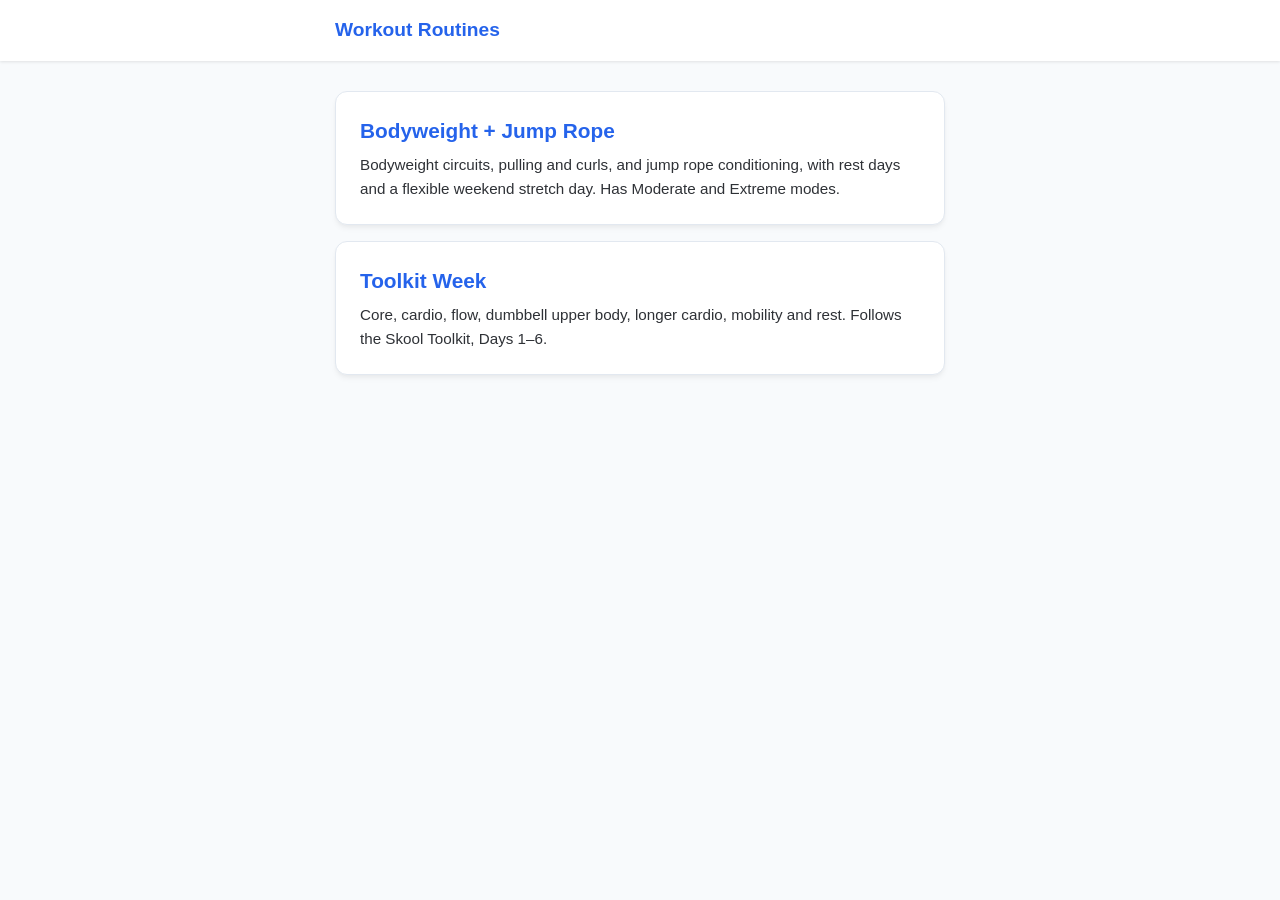
==== commit d7df5cd8: "Split into multiple routines and add Toolkit Week index.html is now a home page listing routines. Th" ====
--- a/index.html
+++ b/index.html
@@ -4,1402 +4,42 @@
 <head>
     <meta charset="UTF-8">
     <meta name="viewport" content="width=device-width, initial-scale=1.0">
-    <title>Weekly Workout Routine</title>
-    <style>
-        :root {
-            --primary-color: #2563eb;
-            --primary-hover: #1d4ed8;
-            --bg-color: #f8fafc;
-            --card-bg: #ffffff;
-            --text-color: #000000;
-            --text-muted: rgb(46, 49, 54);
-            --border-color: #e2e8f0;
-        }
-
-        body.theme-extreme {
-            --primary-color: #ef4444;
-            --primary-hover: #dc2626;
-            --bg-color: #fef2f2;
-            --border-color: #fee2e2;
-        }
-
-        * {
-            box-sizing: border-box;
-            margin: 0;
-            padding: 0;
-        }
-
-        body {
-            font-family: -apple-system, BlinkMacSystemFont, "Segoe UI", Roboto, Helvetica, Arial, sans-serif;
-            background-color: var(--bg-color);
-            color: var(--text-color);
-            line-height: 1.6;
-            padding-bottom: 40px;
-            transition: background-color 0.3s ease, border-color 0.3s ease;
-        }
-
-        header {
-            background-color: var(--card-bg);
-            box-shadow: 0 1px 3px rgba(0, 0, 0, 0.1);
-            position: sticky;
-            top: 0;
-            z-index: 100;
-        }
-
-        .header-top {
-            display: flex;
-            justify-content: space-between;
-            align-items: center;
-            padding: 15px 20px;
-            max-width: 650px;
-            margin: 0 auto;
-        }
-
-        .header-title {
-            font-size: 1.2rem;
-            font-weight: bold;
-            color: var(--primary-color);
-        }
-
-        .menu-toggle {
-            background: none;
-            border: none;
-            font-size: 1.5rem;
-            cursor: pointer;
-            color: var(--text-color);
-            padding: 0 5px;
-        }
-
-        .nav-container {
-            display: none;
-            position: fixed;
-            top: 0;
-            left: 0;
-            width: 100%;
-            height: 100%;
-            background-color: rgba(0, 0, 0, 0.5);
-            z-index: 200;
-            align-items: center;
-            justify-content: center;
-        }
-
-        .nav-container.show {
-            display: flex;
-            animation: fadeIn 0.2s ease;
-        }
-
-        .nav-modal-content {
-            background: var(--card-bg);
-            padding: 30px;
-            border-radius: 12px;
-            display: flex;
-            flex-direction: column;
-            gap: 12px;
-            width: 90%;
-            max-width: 300px;
-            position: relative;
-            box-shadow: 0 10px 25px rgba(0, 0, 0, 0.2);
-        }
-
-        .close-btn {
-            position: absolute;
-            top: 15px;
-            right: 15px;
-            background: none;
-            border: none;
-            font-size: 1.2rem;
-            cursor: pointer;
-            color: var(--text-muted);
-        }
-
-        .nav-btn {
-            background: none;
-            border: 1px solid var(--border-color);
-            padding: 10px 14px;
-            border-radius: 8px;
-            cursor: pointer;
-            font-size: 1rem;
-            font-weight: 500;
-            color: var(--text-color);
-            transition: all 0.2s ease;
-            width: 100%;
-        }
-
-        .nav-btn:hover {
-            background-color: #f1f5f9;
-        }
-
-        .nav-btn.active {
-            background-color: var(--primary-color);
-            color: white;
-            border-color: var(--primary-color);
-        }
-
-        .container {
-            max-width: 650px;
-            margin: 30px auto;
-            padding: 0 20px;
-        }
-
-        .workout-day {
-            display: none;
-            background: var(--card-bg);
-            padding: 30px;
-            border-radius: 12px;
-            box-shadow: 0 4px 6px -1px rgba(0, 0, 0, 0.05), 0 2px 4px -1px rgba(0, 0, 0, 0.03);
-            animation: fadeIn 0.3s ease;
-        }
-
-        @keyframes fadeIn {
-            from {
-                opacity: 0;
-                transform: translateY(10px);
+    <title>Workout Routines</title>
+    <link rel="stylesheet" href="styles.css">
+    <script>
+        // Old bookmarks like index.html?day=friday or ?m=y pointed at the original routine,
+        // which now lives in bodyweight-rope.html. Forward them there.
+        (function () {
+            const params = new URLSearchParams(window.location.search);
+            if (params.has('day') || params.has('m')) {
+                window.location.replace('bodyweight-rope.html' + window.location.search);
             }
-
-            to {
-                opacity: 1;
-                transform: translateY(0);
-            }
-        }
-
-        .workout-day.active {
-            display: block;
-        }
-
-        h1 {
-            font-size: 1.8rem;
-            color: #0f172a;
-            margin-bottom: 5px;
-            border-bottom: 2px solid var(--border-color);
-            padding-bottom: 10px;
-        }
-
-        .goal {
-            font-style: italic;
-            color: var(--text-muted);
-            margin-bottom: 20px;
-            font-size: 0.95rem;
-        }
-
-        .equipment {
-            background-color: #f1f5f9;
-            padding: 12px 15px;
-            border-radius: 6px;
-            margin-bottom: 25px;
-            font-size: 0.9rem;
-        }
-
-        .equipment strong {
-            color: #475569;
-        }
-
-        h2 {
-            font-size: 1.3rem;
-            color: #334155;
-            margin: 40px 0 10px 0;
-            display: flex;
-            align-items: center;
-            justify-content: space-between;
-        }
-
-        h2:first-of-type {
-            margin-top: 20px;
-        }
-
-        h2 .rounds {
-            font-size: 0.85rem;
-            background-color: #e2e8f0;
-            padding: 3px 10px;
-            border-radius: 12px;
-            color: #475569;
-        }
-
-        ul {
-            list-style: none;
-            margin-bottom: 20px;
-        }
-
-        li {
-            padding: 10px 12px;
-            border-bottom: 1px solid #f1f5f9;
-            display: flex;
-            align-items: center;
-        }
-
-        li:last-child {
-            border-bottom: none;
-        }
-
-        .exercise-label {
-            display: flex;
-            align-items: center;
-            width: 100%;
-            cursor: pointer;
-        }
-
-        .exercise-label input[type="checkbox"] {
-            margin-top: 0;
-            margin-right: 15px;
-            transform: scale(1.2);
-            cursor: pointer;
-        }
-
-        .exercise-name {
-            flex-grow: 1;
-            text-align: left;
-            font-weight: 500;
-        }
-
-        .exercise-reps {
-            text-align: right;
-            color: var(--text-muted);
-            font-size: 0.9em;
-            margin-left: 15px;
-            white-space: nowrap;
-        }
-
-        .exercise-label input[type="checkbox"]:checked~.exercise-name,
-        .exercise-label input[type="checkbox"]:checked~.exercise-reps {
-            text-decoration: line-through;
-            color: #94a3b8;
-        }
-
-        .info-icon {
-            background: #e2e8f0;
-            border: none;
-            color: #475569;
-            border-radius: 50%;
-            width: 22px;
-            height: 22px;
-            display: flex;
-            align-items: center;
-            justify-content: center;
-            font-size: 0.8rem;
-            font-weight: bold;
-            font-family: serif;
-            cursor: pointer;
-            margin-left: 10px;
-            flex-shrink: 0;
-            transition: all 0.2s;
-        }
-
-        .info-icon:hover {
-            background: var(--primary-color);
-            color: white;
-        }
-
-        .rounds-container {
-            margin-bottom: 25px;
-        }
-
-        .round-controls {
-            display: flex;
-            align-items: center;
-            justify-content: space-between;
-            background-color: #f8fafc;
-            border: 1px solid var(--border-color);
-            padding: 8px 15px;
-            border-radius: 8px;
-            margin-bottom: 12px;
-        }
-
-        .round-btn {
-            background-color: white;
-            border: 1px solid var(--border-color);
-            padding: 5px 12px;
-            border-radius: 6px;
-            cursor: pointer;
-            font-size: 0.85rem;
-            font-weight: 600;
-            color: var(--text-color);
-            transition: all 0.2s;
-        }
-
-        .round-btn:not(:disabled):hover {
-            background-color: var(--primary-color);
-            color: white;
-            border-color: var(--primary-color);
-        }
-
-        .round-btn:disabled {
-            opacity: 0.4;
-            cursor: not-allowed;
-        }
-
-        .round-indicator {
-            font-size: 0.9rem;
-            font-weight: 600;
-            color: #475569;
-        }
-
-        .round-list {
-            display: none;
-        }
-
-        .round-list.active {
-            display: block;
-        }
-
-        .rest-message {
-            text-align: center;
-            padding: 40px 20px;
-            color: var(--text-muted);
-            font-size: 1.1rem;
-        }
-
-        .overview-list a {
-            color: var(--primary-color);
-            text-decoration: none;
-            display: inline-block;
-        }
-
-        .overview-list a:hover {
-            text-decoration: underline;
-        }
-
-        .day-options {
-            margin-top: 30px;
-            padding-top: 15px;
-            border-top: 1px dashed var(--border-color);
-            text-align: right;
-        }
-
-        .reset-action {
-            color: #ef4444;
-            text-decoration: none;
-            font-size: 0.9rem;
-            font-weight: 500;
-            background: none;
-            border: none;
-            cursor: pointer;
-            padding: 10px;
-            margin-right: -10px;
-            font-family: inherit;
-        }
-
-        .reset-action:hover {
-            text-decoration: underline;
-        }
-
-        /* Mobile Responsive Styles */
-        @media (max-width: 600px) {
-            .exercise-label {
-                display: grid;
-                grid-template-columns: auto 1fr;
-                align-items: start;
-            }
-
-            .exercise-label input[type="checkbox"] {
-                grid-column: 1;
-                grid-row: 1 / span 2;
-                margin-top: 3px;
-                margin-right: 12px;
-            }
-
-            .exercise-name {
-                grid-column: 2;
-                grid-row: 1;
-                font-size: 0.95rem;
-                line-height: 1.3;
-            }
-
-            .exercise-reps {
-                grid-column: 2;
-                grid-row: 2;
-                text-align: right;
-                margin-left: 0;
-                margin-top: 4px;
-                font-size: 0.85rem;
-            }
-        }
-    </style>
+        })();
+    </script>
 </head>
 
 <body>
 
     <header>
         <div class="header-top">
-            <div class="header-title">Weekly Workout</div>
-            <button class="menu-toggle" onclick="toggleMenu()" aria-label="Toggle Menu">☰</button>
-        </div>
-        <nav class="nav-container" id="navModal">
-            <div class="nav-modal-content">
-                <button class="close-btn" onclick="toggleMenu()">✕</button>
-                <button class="nav-btn active" onclick="setDay('overview')">Days & Options</button>
-                <button class="nav-btn" onclick="setDay('monday')">Mon</button>
-                <button class="nav-btn" onclick="setDay('tuesday')">Tue</button>
-                <button class="nav-btn" onclick="setDay('wednesday')">Wed</button>
-                <button class="nav-btn" onclick="setDay('thursday')">Thu</button>
-                <button class="nav-btn" onclick="setDay('friday')">Fri</button>
-                <button class="nav-btn" onclick="setDay('weekend')">Sat/Sun</button>
-            </div>
-        </nav>
-
-        <!-- Info Modal -->
-        <div class="nav-container" id="infoModal" onclick="closeInfoModal()">
-            <div class="nav-modal-content" onclick="event.stopPropagation()">
-                <button class="close-btn" onclick="closeInfoModal()">✕</button>
-                <h3 id="infoModalTitle"
-                    style="color: var(--primary-color); border-bottom: 1px solid var(--border-color); padding-bottom: 10px; margin-bottom: 5px;">
-                    Exercise</h3>
-                <p id="infoModalDesc" style="color: var(--text-muted); font-size: 0.95rem;">Description</p>
-                <button id="infoModalVideoBtn" onclick="openVideoModal()"
-                    style="display: none; margin-top: 15px; background: #ef4444; color: white; border: none; padding: 8px 12px; border-radius: 6px; cursor: pointer; font-weight: bold; align-self: flex-start; align-items: center; gap: 5px;">
-                    ▶ Watch Video
-                </button>
-            </div>
-        </div>
-
-        <!-- Fullscreen Video Modal -->
-        <div class="nav-container" id="videoModal" onclick="closeVideoModal()">
-            <div class="nav-modal-content"
-                style="width: 95%; max-width: 800px; height: 60vh; padding: 10px; background: #000;"
-                onclick="event.stopPropagation()">
-                <button class="close-btn"
-                    style="position: absolute; top: -35px; right: 0; color: white; font-size: 1.5rem;"
-                    onclick="closeVideoModal()">✕</button>
-                <iframe id="videoIframe" width="100%" height="100%" src="" frameborder="0"
-                    allow="accelerometer; autoplay; clipboard-write; encrypted-media; gyroscope; picture-in-picture"
-                    allowfullscreen style="border-radius: 8px; background: #000;"></iframe>
-            </div>
-        </div>
-
-        <!-- Confirm Modal -->
-        <div class="nav-container" id="confirmModal" onclick="closeConfirmModal()">
-            <div class="nav-modal-content" style="text-align: center;" onclick="event.stopPropagation()">
-                <h3 style="margin-bottom: 10px; color: var(--text-color);">Confirm Reset</h3>
-                <p id="confirmModalMsg" style="margin-bottom: 20px; color: var(--text-muted); font-size: 0.95rem;">Are you sure you want to reset your progress?</p>
-                <div style="display: flex; gap: 10px; justify-content: center;">
-                    <button class="nav-btn" onclick="closeConfirmModal()" style="flex: 1;">Cancel</button>
-                    <button class="nav-btn" id="confirmActionBtn" style="flex: 1; background-color: #ef4444; color: white; border-color: #ef4444;">Reset</button>
-                </div>
-            </div>
+            <div class="header-title">Workout Routines</div>
         </div>
     </header>
 
     <main class="container">
+        <a class="routine-card" href="bodyweight-rope.html">
+            <h2>Bodyweight + Jump Rope</h2>
+            <p>Bodyweight circuits, pulling and curls, and jump rope conditioning, with rest days and a flexible
+                weekend stretch day. Has Moderate and Extreme modes.</p>
+        </a>
 
-        <!-- MONDAY -->
-        <div id="monday" class="workout-day">
-            <h1>Monday — Bodyweight + Jump Rope Circuit</h1>
-            <div class="goal">Goal: Conditioning, pushups, legs, core, and posterior-chain balance.</div>
-            <div class="equipment"><strong>Equipment:</strong> Jump rope</div>
-
-            <h2>Warm-up</h2>
-            <ul>
-                <li><label class="exercise-label"><input type="checkbox"><span class="exercise-name">Marching knee
-                            lifts</span><span class="exercise-reps" data-reps-moderate="20 total"
-                            data-reps-extreme="40 total">20 total</span></label><button class="info-icon"
-                        data-name="Marching knee lifts"
-                        data-desc="Lift your knees up high, alternating legs, engaging your core."
-                        onclick="openInfoModal(event, this)">i</button></li>
-                <li><label class="exercise-label"><input type="checkbox"><span class="exercise-name">Arm
-                            circles</span><span class="exercise-reps" data-reps-moderate="10 forward, 10 backward"
-                            data-reps-extreme="20 forward, 20 backward">10 forward, 10 backward</span></label><button
-                        class="info-icon" data-name="Arm circles"
-                        data-desc="Extend arms to the side and make small circular motions to warm up the shoulders."
-                        onclick="openInfoModal(event, this)">i</button></li>
-                <li><label class="exercise-label"><input type="checkbox"><span class="exercise-name">Bodyweight
-                            squats</span><span class="exercise-reps" data-reps-moderate="10"
-                            data-reps-extreme="20">10</span></label><button class="info-icon"
-                        data-name="Bodyweight squats"
-                        data-desc="Stand with feet shoulder-width apart, lower your hips as if sitting in a chair."
-                        onclick="openInfoModal(event, this)">i</button></li>
-                <li><label class="exercise-label"><input type="checkbox"><span class="exercise-name">Hip
-                            hinges</span><span class="exercise-reps" data-reps-moderate="10"
-                            data-reps-extreme="20">10</span></label><button class="info-icon" data-name="Hip hinges"
-                        data-desc="Keep your legs mostly straight and hinge at the hips, feeling a stretch in the hamstrings."
-                        onclick="openInfoModal(event, this)">i</button></li>
-                <li><label class="exercise-label"><input type="checkbox"><span class="exercise-name">Easy jump
-                            rope</span><span class="exercise-reps" data-reps-moderate="30–60 skips"
-                            data-reps-extreme="100 skips">30–60 skips</span></label><button class="info-icon"
-                        data-name="Easy jump rope" data-desc="Light, steady jumping focusing on rhythm."
-                        onclick="openInfoModal(event, this)">i</button></li>
-            </ul>
-
-            <h2>Main Circuit <span class="rounds">3 Rounds</span></h2>
-            <ul>
-                <li><label class="exercise-label"><input type="checkbox"><span class="exercise-name">Pushups</span><span
-                            class="exercise-reps" data-reps-moderate="14"
-                            data-reps-extreme="30">14</span></label><button class="info-icon" data-name="Pushups"
-                        data-desc="Keep a straight body line and lower your chest to the floor, then push back up."
-                        onclick="openInfoModal(event, this)">i</button></li>
-                <li><label class="exercise-label"><input type="checkbox"><span class="exercise-name"
-                            data-round-text="Jump rope — Alternating Skips|Jump rope — Double Hops|Jump rope — Triple Hops">Jump
-                            rope — Alternating Skips</span><span class="exercise-reps" data-reps-moderate="60 skips"
-                            data-reps-extreme="120 skips">60 skips</span></label><button class="info-icon"
-                        data-name="Jump rope"
-                        data-desc="Jump rope dynamically, alternating your feet or practicing double/triple hops."
-                        onclick="openInfoModal(event, this)">i</button></li>
-                <li><label class="exercise-label"><input type="checkbox"><span class="exercise-name">Lunges, varied
-                            types</span><span class="exercise-reps" data-reps-moderate="12 total"
-                            data-reps-extreme="24 total">12 total</span></label><button class="info-icon"
-                        data-name="Lunges"
-                        data-desc="Step forward, backward, or sideways, dropping your hips until both knees are bent at a 90-degree angle."
-                        onclick="openInfoModal(event, this)">i</button></li>
-                <li><label class="exercise-label"><input type="checkbox"><span class="exercise-name"
-                            data-round-text="Jump rope — Alternating Skips|Jump rope — Double Hops|Jump rope — Triple Hops">Jump
-                            rope — Alternating Skips</span><span class="exercise-reps" data-reps-moderate="60 skips"
-                            data-reps-extreme="120 skips">60 skips</span></label><button class="info-icon"
-                        data-name="Jump rope"
-                        data-desc="Jump rope dynamically, alternating your feet or practicing double/triple hops."
-                        onclick="openInfoModal(event, this)">i</button></li>
-                <li><label class="exercise-label"><input type="checkbox"><span class="exercise-name">Heel touches /
-                            crunches</span><span class="exercise-reps" data-reps-moderate="15"
-                            data-reps-extreme="30">15</span></label><button class="info-icon" data-name="Heel touches"
-                        data-desc="Lie on your back, lift your shoulders slightly, and alternate reaching for your heels to target obliques."
-                        onclick="openInfoModal(event, this)">i</button></li>
-                <li><label class="exercise-label"><input type="checkbox"><span class="exercise-name"
-                            data-round-text="Jump rope — Alternating Skips|Jump rope — Double Hops|Jump rope — Triple Hops">Jump
-                            rope — Alternating Skips</span><span class="exercise-reps" data-reps-moderate="60 skips"
-                            data-reps-extreme="120 skips">60 skips</span></label><button class="info-icon"
-                        data-name="Jump rope"
-                        data-desc="Jump rope dynamically, alternating your feet or practicing double/triple hops."
-                        onclick="openInfoModal(event, this)">i</button></li>
-                <li><label class="exercise-label"><input type="checkbox"><span class="exercise-name">Glute
-                            bridges</span><span class="exercise-reps" data-reps-moderate="10–12"
-                            data-reps-extreme="20–25">10–12</span></label><button class="info-icon"
-                        data-name="Glute bridges"
-                        data-desc="Lie on your back with knees bent, squeeze glutes, and lift hips off the floor."
-                        onclick="openInfoModal(event, this)">i</button></li>
-                <li><label class="exercise-label"><input type="checkbox"><span class="exercise-name"
-                            data-round-text="Jump rope — Alternating Skips|Jump rope — Double Hops|Jump rope — Triple Hops">Jump
-                            rope — Alternating Skips</span><span class="exercise-reps" data-reps-moderate="60 skips"
-                            data-reps-extreme="120 skips">60 skips</span></label><button class="info-icon"
-                        data-name="Jump rope"
-                        data-desc="Jump rope dynamically, alternating your feet or practicing double/triple hops."
-                        onclick="openInfoModal(event, this)">i</button></li>
-            </ul>
-            <div class="day-options">
-                <button type="button" class="reset-action" onclick="resetDay('monday')">Reset Day</button>
-            </div>
-        </div>
-
-        <!-- TUESDAY -->
-        <div id="tuesday" class="workout-day">
-            <h1>Tuesday — Rest / Easy Movement</h1>
-            <div class="rest-message">
-                <p>🧘‍♂️ Take it easy today!</p>
-                <ul style="margin-top:20px; text-align:left;">
-                    <li><label class="exercise-label"><input type="checkbox"><span class="exercise-name">Easy
-                                walk</span><span class="exercise-reps" data-reps-moderate="optional"
-                                data-reps-extreme="30-45 mins brisk walk">optional</span></label><button
-                            class="info-icon" data-name="Easy walk"
-                            data-desc="A relaxed pace walk to get blood flowing and aid recovery."
-                            onclick="openInfoModal(event, this)">i</button></li>
-                    <li><label class="exercise-label"><input type="checkbox"><span class="exercise-name">Light
-                                mobility</span><span class="exercise-reps" data-reps-moderate="optional"
-                                data-reps-extreme="15 mins mobility routine">optional</span></label><button
-                            class="info-icon" data-name="Light mobility"
-                            data-desc="Gentle stretching and movement through full ranges of motion without pushing to fatigue."
-                            onclick="openInfoModal(event, this)">i</button></li>
-                    <li><label class="exercise-label"><input type="checkbox"><span class="exercise-name">Full
-                                rest</span><span class="exercise-reps" data-reps-moderate="also fine"
-                                data-reps-extreme="recommended if sore">also fine</span></label><button
-                            class="info-icon" data-name="Full rest"
-                            data-desc="Take the day completely off to let your muscles and central nervous system recover."
-                            onclick="openInfoModal(event, this)">i</button></li>
-                </ul>
-            </div>
-            <div class="day-options">
-                <button type="button" class="reset-action" onclick="resetDay('tuesday')">Reset Day</button>
-            </div>
-        </div>
-
-        <!-- WEDNESDAY -->
-        <div id="wednesday" class="workout-day">
-            <h1>Wednesday — Full Body + Pulling + Curls</h1>
-            <div class="goal">Goal: Full-body strength, pulling/posture balance, coordination, core control, and
-                conditioning.</div>
-            <div class="equipment"><strong>Equipment:</strong> Pull up bar (if available), Dumbbells for curls, Optional
-                Weight for Turkish Getups</div>
-
-            <h2>Warm-up <span class="rounds">2 Rounds</span></h2>
-            <ul>
-                <li><label class="exercise-label"><input type="checkbox"><span class="exercise-name">Marching knee
-                            lifts</span><span class="exercise-reps" data-reps-moderate="20 total"
-                            data-reps-extreme="40 total">20 total</span></label><button class="info-icon"
-                        data-name="Marching knee lifts"
-                        data-desc="Lift your knees up high, alternating legs, engaging your core."
-                        onclick="openInfoModal(event, this)">i</button></li>
-                <li><label class="exercise-label"><input type="checkbox"><span class="exercise-name">Jumping jacks or
-                            step jacks</span><span class="exercise-reps" data-reps-moderate="20"
-                            data-reps-extreme="40">20</span></label><button class="info-icon" data-name="Jumping jacks"
-                        data-desc="Jump with arms and legs spread, then back together."
-                        onclick="openInfoModal(event, this)">i</button></li>
-                <li><label class="exercise-label"><input type="checkbox"><span class="exercise-name">Bodyweight
-                            squats</span><span class="exercise-reps" data-reps-moderate="10"
-                            data-reps-extreme="20">10</span></label><button class="info-icon"
-                        data-name="Bodyweight squats"
-                        data-desc="Stand with feet shoulder-width apart, lower your hips as if sitting in a chair."
-                        onclick="openInfoModal(event, this)">i</button></li>
-                <li><label class="exercise-label"><input type="checkbox"><span class="exercise-name">Arm
-                            circles</span><span class="exercise-reps" data-reps-moderate="10 forward, 10 backward"
-                            data-reps-extreme="20 forward, 20 backward">10 forward, 10 backward</span></label><button
-                        class="info-icon" data-name="Arm circles"
-                        data-desc="Extend arms to the side and make small circular motions to warm up the shoulders."
-                        onclick="openInfoModal(event, this)">i</button></li>
-                <li><label class="exercise-label"><input type="checkbox"><span class="exercise-name">Sledgehammer
-                            halos</span><span class="exercise-reps" data-reps-moderate="10 total"
-                            data-reps-extreme="20 total">10 total</span></label><button class="info-icon"
-                        data-name="Sledgehammer halos"
-                        data-desc="Hold a weight or object and circle it around your head to warm up shoulders."
-                        onclick="openInfoModal(event, this)">i</button></li>
-                <li><label class="exercise-label"><input type="checkbox"><span class="exercise-name">Hip
-                            hinges</span><span class="exercise-reps" data-reps-moderate="10"
-                            data-reps-extreme="20">10</span></label><button class="info-icon" data-name="Hip hinges"
-                        data-desc="Keep your legs mostly straight and hinge at the hips, feeling a stretch in the hamstrings."
-                        onclick="openInfoModal(event, this)">i</button></li>
-            </ul>
-
-            <h2>Main Circuit <span class="rounds">4 Rounds</span></h2>
-            <ul>
-                <li><label class="exercise-label"><input type="checkbox"><span class="exercise-name">Y-T-W
-                            raises</span><span class="exercise-reps"
-                            data-reps-moderate="3 each position (5 if no pullups)" data-reps-extreme="8 each position">3
-                            each position (5 if no pullups)</span></label><button class="info-icon"
-                        data-name="Y-T-W raises"
-                        data-desc="Bend over slightly and raise arms to form the letters Y, T, and W to target the upper back."
-                        onclick="openInfoModal(event, this)">i</button></li>
-                <li><label class="exercise-label"><input type="checkbox"><span class="exercise-name">Shoulder-blade
-                            squeezes</span><span class="exercise-reps" data-reps-moderate="8–12"
-                            data-reps-extreme="15–20">8–12</span></label><button class="info-icon"
-                        data-name="Shoulder-blade squeezes"
-                        data-desc="Pull your shoulder blades together as if squeezing a pencil between them."
-                        onclick="openInfoModal(event, this)">i</button></li>
-                <li><label class="exercise-label"><input type="checkbox"><span
-                            class="exercise-name">Pull-ups</span><span class="exercise-reps"
-                            data-reps-moderate="2 reps (Add a 3rd rep if easy)" data-reps-extreme="8–10 reps">2 reps
-                            (Add a 3rd rep if easy)</span></label><button class="info-icon" data-name="Pull-ups"
-                        data-desc="Hang from a bar and pull your chin over the bar."
-                        onclick="openInfoModal(event, this)">i</button></li>
-                <li><label class="exercise-label"><input type="checkbox"><span class="exercise-name">Burpees</span><span
-                            class="exercise-reps" data-reps-moderate="2 reps" data-reps-extreme="10 reps">2
-                            reps</span></label><button class="info-icon" data-name="Burpees"
-                        data-desc="Drop to a pushup position, jump feet back, and stand or jump up."
-                        onclick="openInfoModal(event, this)">i</button></li>
-                <li><label class="exercise-label"><input type="checkbox"><span class="exercise-name">Standing cross-body
-                            punches</span><span class="exercise-reps" data-reps-moderate="30 total"
-                            data-reps-extreme="60 total">30 total</span></label><button class="info-icon"
-                        data-name="Cross-body punches"
-                        data-desc="Punch across your body, twisting your torso and pivoting your back foot."
-                        onclick="openInfoModal(event, this)">i</button></li>
-                <li><label class="exercise-label"><input type="checkbox"><span class="exercise-name">Turkish
-                            get-ups</span><span class="exercise-reps" data-reps-moderate="2 total (1 per side)"
-                            data-reps-extreme="6 total (3 per side)">2 total (1 per side)</span></label><button
-                        class="info-icon" data-name="Turkish get-ups"
-                        data-desc="A complex full-body movement going from lying on the floor to standing, holding a weight overhead."
-                        onclick="openInfoModal(event, this)">i</button></li>
-                <li><label class="exercise-label"><input type="checkbox"><span class="exercise-name">Low-impact
-                            skaters</span><span class="exercise-reps" data-reps-moderate="20 total"
-                            data-reps-extreme="40 total">20 total</span></label><button class="info-icon"
-                        data-name="Low-impact skaters"
-                        data-desc="Step laterally from side to side, sweeping the back leg behind you."
-                        onclick="openInfoModal(event, this)">i</button></li>
-                <li><label class="exercise-label"><input type="checkbox"><span class="exercise-name">Mountain
-                            climbers</span><span class="exercise-reps" data-reps-moderate="20 total"
-                            data-reps-extreme="50 total">20 total</span></label><button class="info-icon"
-                        data-name="Mountain climbers"
-                        data-desc="In a plank position, bring alternating knees towards your chest."
-                        onclick="openInfoModal(event, this)">i</button></li>
-            </ul>
-
-            <h2>Curl Finisher</h2>
-            <ul>
-                <li><label class="exercise-label"><input type="checkbox"><span class="exercise-name">Curls</span><span
-                            class="exercise-reps" data-reps-moderate="2–3 sets of 8–12 reps"
-                            data-reps-extreme="4 sets of 12–15 reps">2–3 sets of 8–12 reps</span></label><button
-                        class="info-icon" data-name="Curls"
-                        data-desc="Curl dumbbells towards your shoulders, keeping elbows pinned to your sides."
-                        onclick="openInfoModal(event, this)">i</button></li>
-            </ul>
-            <div class="day-options">
-                <button type="button" class="reset-action" onclick="resetDay('wednesday')">Reset Day</button>
-            </div>
-        </div>
-
-        <!-- THURSDAY -->
-        <div id="thursday" class="workout-day">
-            <h1>Thursday — Rest / Recovery</h1>
-            <div class="rest-message">
-                <p>🛌 Rest up. Avoid turning Thursday into a hard workout, because Friday is rope-focused.</p>
-                <ul style="margin-top:20px; text-align:left;">
-                    <li><label class="exercise-label"><input type="checkbox"><span class="exercise-name">Easy
-                                walk</span><span class="exercise-reps" data-reps-moderate="optional"
-                                data-reps-extreme="30 mins recovery walk">optional</span></label><button
-                            class="info-icon" data-name="Easy walk"
-                            data-desc="A relaxed pace walk to get blood flowing and aid recovery."
-                            onclick="openInfoModal(event, this)">i</button></li>
-                    <li><label class="exercise-label"><input type="checkbox"><span class="exercise-name">Light
-                                stretching</span><span class="exercise-reps" data-reps-moderate="optional"
-                                data-reps-extreme="20 mins deep stretching">optional</span></label><button
-                            class="info-icon" data-name="Light stretching"
-                            data-desc="Gentle stretches holding positions for comfort, not pain."
-                            onclick="openInfoModal(event, this)">i</button></li>
-                    <li><label class="exercise-label"><input type="checkbox"><span class="exercise-name">Full
-                                rest</span><span class="exercise-reps" data-reps-moderate="good choice"
-                                data-reps-extreme="recommended">good choice</span></label><button class="info-icon"
-                            data-name="Full rest"
-                            data-desc="Take the day completely off to let your muscles and central nervous system recover."
-                            onclick="openInfoModal(event, this)">i</button></li>
-                </ul>
-            </div>
-            <div class="day-options">
-                <button type="button" class="reset-action" onclick="resetDay('thursday')">Reset Day</button>
-            </div>
-        </div>
-
-        <!-- FRIDAY -->
-        <div id="friday" class="workout-day">
-            <h1>Friday — Jump Rope Conditioning</h1>
-            <div class="goal">Goal: Rope rhythm, conditioning, footwork, and lower-impact endurance.</div>
-            <div class="equipment"><strong>Equipment:</strong> Jump rope</div>
-
-            <h2>Phase 1 — Warm-Up</h2>
-            <ul>
-                <li><label class="exercise-label"><input type="checkbox"><span class="exercise-name">Jogging in
-                            place</span><span class="exercise-reps" data-reps-moderate="60 total (30 per leg)"
-                            data-reps-extreme="120 total">60 total (30 per leg)</span></label><button class="info-icon"
-                        data-name="Jogging in place"
-                        data-desc="Jog without moving forward, landing lightly on the balls of your feet."
-                        onclick="openInfoModal(event, this)">i</button></li>
-                <li><label class="exercise-label"><input type="checkbox"><span class="exercise-name">Forward and
-                            backward arm circles</span><span class="exercise-reps" data-reps-moderate="20 total"
-                            data-reps-extreme="40 total">20 total</span></label><button class="info-icon"
-                        data-name="Arm circles"
-                        data-desc="Extend arms to the side and make small circular motions to warm up the shoulders."
-                        onclick="openInfoModal(event, this)">i</button></li>
-                <li><label class="exercise-label"><input type="checkbox"><span class="exercise-name">Jumping
-                            jacks</span><span class="exercise-reps" data-reps-moderate="40"
-                            data-reps-extreme="80">40</span></label><button class="info-icon" data-name="Jumping jacks"
-                        data-desc="Jump with arms and legs spread, then back together."
-                        onclick="openInfoModal(event, this)">i</button></li>
-                <li><label class="exercise-label"><input type="checkbox"><span class="exercise-name">Slow freestyle jump
-                            rope</span><span class="exercise-reps" data-reps-moderate="100"
-                            data-reps-extreme="200">100</span></label><button class="info-icon"
-                        data-name="Freestyle jump rope"
-                        data-desc="Jump rope at a comfortable pace using any footwork style."
-                        onclick="openInfoModal(event, this)">i</button></li>
-            </ul>
-
-            <h2>Phase 2 — Main Jump Rope Circuit <span class="rounds">5 Rounds</span></h2>
-            <ul>
-                <li><label class="exercise-label"><input type="checkbox"><span class="exercise-name">Basic
-                            bounce</span><span class="exercise-reps" data-reps-moderate="60"
-                            data-reps-extreme="150">60</span></label><button class="info-icon" data-name="Basic bounce"
-                        data-desc="Jump with both feet together on every turn of the rope."
-                        onclick="openInfoModal(event, this)">i</button></li>
-                <li><label class="exercise-label"><input type="checkbox"><span class="exercise-name">Slow march in
-                            place</span><span class="exercise-reps" data-reps-moderate="20"
-                            data-reps-extreme="20">20</span></label><button class="info-icon"
-                        data-name="Slow march in place"
-                        data-desc="A recovery march keeping the legs moving but letting the heart rate come down."
-                        onclick="openInfoModal(event, this)">i</button></li>
-                <li><label class="exercise-label"><input type="checkbox"><span class="exercise-name">Alternating
-                            skip</span><span class="exercise-reps" data-reps-moderate="60"
-                            data-reps-extreme="150">60</span></label><button class="info-icon"
-                        data-name="Alternating skip"
-                        data-desc="Jump rope while shifting weight from one foot to the other like jogging."
-                        onclick="openInfoModal(event, this)">i</button></li>
-                <li><label class="exercise-label"><input type="checkbox"><span class="exercise-name">Slow march in
-                            place</span><span class="exercise-reps" data-reps-moderate="20"
-                            data-reps-extreme="20">20</span></label><button class="info-icon"
-                        data-name="Slow march in place"
-                        data-desc="A recovery march keeping the legs moving but letting the heart rate come down."
-                        onclick="openInfoModal(event, this)">i</button></li>
-                <li><label class="exercise-label"><input type="checkbox"><span class="exercise-name">Basic
-                            bounce</span><span class="exercise-reps" data-reps-moderate="60"
-                            data-reps-extreme="150">60</span></label><button class="info-icon" data-name="Basic bounce"
-                        data-desc="Jump with both feet together on every turn of the rope."
-                        onclick="openInfoModal(event, this)">i</button></li>
-                <li><label class="exercise-label"><input type="checkbox"><span class="exercise-name">Slow march in
-                            place</span><span class="exercise-reps" data-reps-moderate="20"
-                            data-reps-extreme="20">20</span></label><button class="info-icon"
-                        data-name="Slow march in place"
-                        data-desc="A recovery march keeping the legs moving but letting the heart rate come down."
-                        onclick="openInfoModal(event, this)">i</button></li>
-                <li><label class="exercise-label"><input type="checkbox"><span class="exercise-name">Double
-                            hops</span><span class="exercise-reps" data-reps-moderate="30 total"
-                            data-reps-extreme="60 total">30 total</span></label><button class="info-icon"
-                        data-name="Double hops"
-                        data-desc="Jump twice on one foot, then twice on the other while swinging the rope."
-                        onclick="openInfoModal(event, this)">i</button></li>
-                <li><label class="exercise-label"><input type="checkbox"><span class="exercise-name">Slow march in
-                            place</span><span class="exercise-reps" data-reps-moderate="20"
-                            data-reps-extreme="20">20</span></label><button class="info-icon"
-                        data-name="Slow march in place"
-                        data-desc="A recovery march keeping the legs moving but letting the heart rate come down."
-                        onclick="openInfoModal(event, this)">i</button></li>
-            </ul>
-
-            <h2>Phase 3 — Cool-Down</h2>
-            <ul>
-                <li><label class="exercise-label"><input type="checkbox"><span class="exercise-name">Very slow jump
-                            rope</span><span class="exercise-reps" data-reps-moderate="50 reps"
-                            data-reps-extreme="100 reps">50 reps</span></label><button class="info-icon"
-                        data-name="Very slow jump rope" data-desc="A slow, relaxed jump rope pace for cooling down."
-                        onclick="openInfoModal(event, this)">i</button></li>
-                <li><label class="exercise-label"><input type="checkbox"><span class="exercise-name">Static calf stretch
-                            against a wall</span><span class="exercise-reps" data-reps-moderate="3 holds per leg"
-                            data-reps-extreme="4 deep holds per leg">3 holds per leg</span></label><button
-                        class="info-icon" data-name="Static calf stretch"
-                        data-desc="Lean against a wall with one leg straight back to gently stretch the calf."
-                        onclick="openInfoModal(event, this)">i</button></li>
-                <li><label class="exercise-label"><input type="checkbox"><span class="exercise-name">Overhead tricep and
-                            shoulder stretch</span><span class="exercise-reps" data-reps-moderate="2 holds per arm"
-                            data-reps-extreme="3 holds per arm">2 holds per arm</span></label><button class="info-icon"
-                        data-name="Overhead stretch"
-                        data-desc="Reach one arm overhead, bend the elbow, and gently pull back with the other hand."
-                        onclick="openInfoModal(event, this)">i</button></li>
-            </ul>
-            <div class="day-options">
-                <button type="button" class="reset-action" onclick="resetDay('friday')">Reset Day</button>
-            </div>
-        </div>
-
-        <!-- WEEKEND / FLEXIBLE -->
-        <div id="weekend" class="workout-day">
-            <h1>Flexible Stretching / Gap-Filler Day</h1>
-            <div class="goal">Schedule: Fit this in wherever it feels best: Saturday, Sunday, or a lighter weekday.
-                (Maintenance focus)</div>
-
-            <h2>Gentle Warm-Up</h2>
-            <ul>
-                <li><label class="exercise-label"><input type="checkbox"><span class="exercise-name">Marching knee
-                            lifts</span><span class="exercise-reps" data-reps-moderate="40 total"
-                            data-reps-extreme="60 total">40 total</span></label><button class="info-icon"
-                        data-name="Marching knee lifts"
-                        data-desc="Lift your knees up high, alternating legs, engaging your core."
-                        data-video="https://www.youtube.com/watch?v=z7lMG8XuxDQ"
-                        onclick="openInfoModal(event, this)">i</button></li>
-                <li><label class="exercise-label"><input type="checkbox"><span class="exercise-name">Arm
-                            circles</span><span class="exercise-reps" data-reps-moderate="10 forward, 10 backward"
-                            data-reps-extreme="20 forward, 20 backward">10 forward, 10 backward</span></label><button
-                        class="info-icon" data-name="Arm circles"
-                        data-desc="Extend arms to the side and make small circular motions to warm up the shoulders."
-                        data-video="https://www.youtube.com/watch?v=YX9e2bYhuJU"
-                        onclick="openInfoModal(event, this)">i</button></li>
-                <li><label class="exercise-label"><input type="checkbox"><span class="exercise-name">Hip
-                            hinges</span><span class="exercise-reps" data-reps-moderate="10"
-                            data-reps-extreme="20">10</span></label><button class="info-icon" data-name="Hip hinges"
-                        data-desc="Keep your legs mostly straight and hinge at the hips, feeling a stretch in the hamstrings."
-                        data-video="https://www.youtube.com/watch?v=3njtLxRY8ZA"
-                        onclick="openInfoModal(event, this)">i</button></li>
-                <li><label class="exercise-label"><input type="checkbox"><span class="exercise-name">Bodyweight
-                            squats</span><span class="exercise-reps" data-reps-moderate="10"
-                            data-reps-extreme="20">10</span></label><button class="info-icon"
-                        data-name="Bodyweight squats"
-                        data-desc="Stand with feet shoulder-width apart, lower your hips as if sitting in a chair."
-                        data-video="https://www.youtube.com/watch?v=cSJP4moytoo"
-                        onclick="openInfoModal(event, this)">i</button></li>
-                <li><label class="exercise-label"><input type="checkbox"><span class="exercise-name">Shoulder
-                            rolls</span><span class="exercise-reps" data-reps-moderate="10 forward, 10 backward"
-                            data-reps-extreme="20 forward, 20 backward">10 forward, 10 backward</span></label><button
-                        class="info-icon" data-name="Shoulder rolls"
-                        data-desc="Roll your shoulders up, back, and down in a circular motion."
-                        data-video="https://www.youtube.com/watch?v=X7NtgY9kCCM"
-                        onclick="openInfoModal(event, this)">i</button></li>
-            </ul>
-
-            <h2>Mobility Circuit <span class="rounds">2 Rounds</span></h2>
-            <ul>
-                <li><label class="exercise-label"><input type="checkbox"><span class="exercise-name">Cat-cow</span><span
-                            class="exercise-reps" data-reps-moderate="8–10"
-                            data-reps-extreme="12–15">8–10</span></label><button class="info-icon" data-name="Cat-cow"
-                        data-desc="On all fours, arch your back up (cat) and then dip it down (cow)."
-                        data-video="https://www.youtube.com/watch?v=_70mEnB_bX0"
-                        onclick="openInfoModal(event, this)">i</button></li>
-                <li><label class="exercise-label"><input type="checkbox"><span class="exercise-name">World’s greatest
-                            stretch</span><span class="exercise-reps" data-reps-moderate="3 per side"
-                            data-reps-extreme="5 per side">3 per side</span></label><button class="info-icon"
-                        data-name="World's greatest stretch"
-                        data-desc="Lunge forward, drop elbow to instep, then twist and reach arm up to the ceiling."
-                        data-video="https://www.youtube.com/watch?v=-CiWQ2IvY34"
-                        onclick="openInfoModal(event, this)">i</button></li>
-                <li><label class="exercise-label"><input type="checkbox"><span class="exercise-name">90/90 hip
-                            switches</span><span class="exercise-reps" data-reps-moderate="8 total"
-                            data-reps-extreme="12 total">8 total</span></label><button class="info-icon"
-                        data-name="90/90 hip switches"
-                        data-desc="Sit on the floor with both knees bent at 90 degrees, switch sides to stretch hip rotators."
-                        data-video="https://www.youtube.com/watch?v=FM7-7-a0FLg"
-                        onclick="openInfoModal(event, this)">i</button></li>
-                <li><label class="exercise-label"><input type="checkbox"><span class="exercise-name">Hamstring stretch
-                            rocks</span><span class="exercise-reps" data-reps-moderate="8 per leg"
-                            data-reps-extreme="12 per leg">8 per leg</span></label><button class="info-icon"
-                        data-name="Hamstring stretch rocks"
-                        data-desc="Kneel on one leg, straighten the other in front, and rock forward/backward gently."
-                        data-video="https://www.youtube.com/watch?v=gU6ITsxjAIE"
-                        onclick="openInfoModal(event, this)">i</button></li>
-                <li><label class="exercise-label"><input type="checkbox"><span class="exercise-name">Calf stretch
-                            against wall</span><span class="exercise-reps" data-reps-moderate="3 deep breaths per leg"
-                            data-reps-extreme="5 deep breaths per leg">3 deep breaths per leg</span></label><button
-                        class="info-icon" data-name="Calf stretch"
-                        data-desc="Lean against a wall with one leg straight back to gently stretch the calf."
-                        data-video="https://www.youtube.com/watch?v=mtVqe4CR_60"
-                        onclick="openInfoModal(event, this)">i</button></li>
-                <li><label class="exercise-label"><input type="checkbox"><span class="exercise-name">Thoracic
-                            rotations</span><span class="exercise-reps" data-reps-moderate="6 per side"
-                            data-reps-extreme="10 per side">6 per side</span></label><button class="info-icon"
-                        data-name="Thoracic rotations"
-                        data-desc="On all fours or kneeling, rotate your upper spine and reach up towards the ceiling."
-                        data-video="https://www.youtube.com/watch?v=l3Ze_9iXL-M"
-                        onclick="openInfoModal(event, this)">i</button></li>
-                <li><label class="exercise-label"><input type="checkbox"><span class="exercise-name">Child’s pose
-                            reach-throughs</span><span class="exercise-reps" data-reps-moderate="5 per side"
-                            data-reps-extreme="8 per side">5 per side</span></label><button class="info-icon"
-                        data-name="Child's pose reach-throughs"
-                        data-desc="In child's pose, thread one arm under the other to stretch the upper back and shoulder."
-                        data-video="https://www.youtube.com/watch?v=xIkByypcXiY"
-                        onclick="openInfoModal(event, this)">i</button></li>
-            </ul>
-
-            <h2>Gap-Filler Block <span class="rounds">2 Easy Rounds</span></h2>
-            <ul>
-                <li><label class="exercise-label"><input type="checkbox"><span class="exercise-name">Glute
-                            bridges</span><span class="exercise-reps" data-reps-moderate="12"
-                            data-reps-extreme="20">12</span></label><button class="info-icon" data-name="Glute bridges"
-                        data-desc="Lie on your back with knees bent, squeeze glutes, and lift hips off the floor."
-                        data-video="https://www.youtube.com/watch?v=Q_Bpj91Yiis"
-                        onclick="openInfoModal(event, this)">i</button></li>
-                <li><label class="exercise-label"><input type="checkbox"><span class="exercise-name">Dead
-                            bugs</span><span class="exercise-reps" data-reps-moderate="8 per side"
-                            data-reps-extreme="15 per side">8 per side</span></label><button class="info-icon"
-                        data-name="Dead bugs"
-                        data-desc="Lie on your back, extend opposite arm and leg while keeping lower back flat against the floor."
-                        data-video="https://www.youtube.com/watch?v=o4GKiEoYClI"
-                        onclick="openInfoModal(event, this)">i</button></li>
-                <li><label class="exercise-label"><input type="checkbox"><span class="exercise-name">Bird
-                            dogs</span><span class="exercise-reps" data-reps-moderate="8 per side"
-                            data-reps-extreme="15 per side">8 per side</span></label><button class="info-icon"
-                        data-name="Bird dogs"
-                        data-desc="On all fours, extend opposite arm and leg while keeping your back flat."
-                        data-video="https://www.youtube.com/watch?v=wGh2fZU20-M"
-                        onclick="openInfoModal(event, this)">i</button></li>
-                <li><label class="exercise-label"><input type="checkbox"><span class="exercise-name">Prone Y-T-W
-                            raises</span><span class="exercise-reps" data-reps-moderate="5 each position"
-                            data-reps-extreme="10 each position">5 each position</span></label><button class="info-icon"
-                        data-name="Prone Y-T-W raises"
-                        data-desc="Lie face down and lift arms to form Y, T, and W shapes."
-                        data-video="https://www.youtube.com/watch?v=QdGTI4Lshg4"
-                        onclick="openInfoModal(event, this)">i</button></li>
-                <li><label class="exercise-label"><input type="checkbox"><span class="exercise-name">Shoulder-blade
-                            squeezes or scapular pull-up hangs</span><span class="exercise-reps"
-                            data-reps-moderate="6–8" data-reps-extreme="10–12">6–8</span></label><button
-                        class="info-icon" data-name="Scapular holds"
-                        data-desc="Pull your shoulder blades down and back, holding tension for a few seconds."
-                        data-video="https://www.youtube.com/watch?v=y-UpePzGSuI"
-                        onclick="openInfoModal(event, this)">i</button></li>
-            </ul>
-
-            <h2>Easy Cool-Down</h2>
-            <ul>
-                <li><label class="exercise-label"><input type="checkbox"><span class="exercise-name">Kneeling hip-flexor
-                            stretch</span><span class="exercise-reps" data-reps-moderate="3 deep breaths per side"
-                            data-reps-extreme="5 deep breaths per side">3 deep breaths per side</span></label><button
-                        class="info-icon" data-name="Kneeling hip-flexor stretch"
-                        data-desc="Kneel on one knee, tuck your pelvis, and lean forward slightly to stretch the front of the hip."
-                        data-video="https://www.youtube.com/watch?v=ktgtEWGhFd8"
-                        onclick="openInfoModal(event, this)">i</button></li>
-                <li><label class="exercise-label"><input type="checkbox"><span class="exercise-name">Figure-4 glute
-                            stretch</span><span class="exercise-reps" data-reps-moderate="3 deep breaths per side"
-                            data-reps-extreme="5 deep breaths per side">3 deep breaths per side</span></label><button
-                        class="info-icon" data-name="Figure-4 glute stretch"
-                        data-desc="Lie on back, cross one ankle over opposite knee, and pull thigh towards chest."
-                        data-video="https://www.youtube.com/watch?v=ckHZyA99Das"
-                        onclick="openInfoModal(event, this)">i</button></li>
-                <li><label class="exercise-label"><input type="checkbox"><span class="exercise-name">Chest doorway
-                            stretch</span><span class="exercise-reps" data-reps-moderate="3 deep breaths per side"
-                            data-reps-extreme="5 deep breaths per side">3 deep breaths per side</span></label><button
-                        class="info-icon" data-name="Chest doorway stretch"
-                        data-desc="Place forearm on a doorframe and turn body away to stretch the chest."
-                        data-video="https://www.youtube.com/watch?v=PWGuI3rTRx0"
-                        onclick="openInfoModal(event, this)">i</button></li>
-                <li><label class="exercise-label"><input type="checkbox"><span class="exercise-name">Lat stretch or
-                            child’s pose</span><span class="exercise-reps" data-reps-moderate="5 deep breaths"
-                            data-reps-extreme="8 deep breaths">5 deep breaths</span></label><button class="info-icon"
-                        data-name="Lat stretch"
-                        data-desc="Reach arms far forward while sitting hips back onto heels to stretch the back."
-                        data-video="https://www.youtube.com/watch?v=2pkLUbN34GI"
-                        onclick="openInfoModal(event, this)">i</button></li>
-            </ul>
-            <div class="day-options">
-                <button type="button" class="reset-action" onclick="resetDay('weekend')">Reset Day</button>
-            </div>
-        </div>
-
-        <!-- OVERVIEW -->
-        <div id="overview" class="workout-day active">
-            <h1>Weekly Overview</h1>
-            <ul style="margin-top: 20px;" class="overview-list">
-                <li><a href="#" onclick="setDay('monday'); return false;"><strong>Monday:</strong> Bodyweight + jump
-                        rope circuit</a></li>
-                <li><a href="#" onclick="setDay('tuesday'); return false;"><strong>Tuesday:</strong> Rest / easy
-                        movement</a></li>
-                <li><a href="#" onclick="setDay('wednesday'); return false;"><strong>Wednesday:</strong> Full body +
-                        pulling + curls</a></li>
-                <li><a href="#" onclick="setDay('thursday'); return false;"><strong>Thursday:</strong> Rest /
-                        recovery</a></li>
-                <li><a href="#" onclick="setDay('friday'); return false;"><strong>Friday:</strong> Jump rope
-                        conditioning</a></li>
-                <li><a href="#" onclick="setDay('weekend'); return false;"><strong>Saturday or Sunday:</strong> Flexible
-                        stretching / gap-filler day</a></li>
-            </ul>
-
-            <h1>Options</h1>
-            <ul class="overview-list" style="margin-top: 15px;">
-                <li><button type="button" class="reset-action" onclick="resetWeek()"><strong>Reset Week:</strong>
-                        Uncheck everything and reset to Round 1</button></li>
-            </ul>
-            <div style="margin-top: 20px; display: flex; align-items: center; gap: 10px;">
-                <label for="modeSelect" style="font-weight: 600; font-size: 0.95rem; color: var(--text-color);">Workout
-                    Intensity Mode:</label>
-                <select id="modeSelect" onchange="setMode(this.value)"
-                    style="padding: 6px 12px; border-radius: 6px; border: 1px solid var(--border-color); background-color: var(--card-bg); color: var(--text-color); font-size: 0.95rem; font-weight: 500; cursor: pointer; outline: none; transition: border-color 0.2s;">
-                    <option value="moderate">Moderate</option>
-                    <option value="extreme">Extreme</option>
-                </select>
-            </div>
-        </div>
-
+        <a class="routine-card" href="toolkit-week.html">
+            <h2>Toolkit Week</h2>
+            <p>Core, cardio, flow, dumbbell upper body, longer cardio, mobility and rest. Follows the Skool Toolkit,
+                Days 1–6.</p>
+        </a>
     </main>
 
-    <script>
-        // Function to toggle the modal menu
-        function toggleMenu() {
-            const modal = document.getElementById('navModal');
-            if (modal) modal.classList.toggle('show');
-        }
-
-        // Functions for the Exercise Info Modal
-        function openInfoModal(event, btn) {
-            event.stopPropagation(); // Prevents clicks from triggering parent elements
-            document.getElementById('infoModalTitle').textContent = btn.getAttribute('data-name');
-            document.getElementById('infoModalDesc').textContent = btn.getAttribute('data-desc');
-
-            // Check for a video link and display the button if it exists
-            const videoBtn = document.getElementById('infoModalVideoBtn');
-            const videoUrl = btn.getAttribute('data-video');
-            if (videoUrl) {
-                videoBtn.style.display = 'flex';
-                videoBtn.setAttribute('data-url', videoUrl);
-            } else {
-                videoBtn.style.display = 'none';
-            }
-
-            const modal = document.getElementById('infoModal');
-            if (modal) modal.classList.add('show');
-        }
-
-        function closeInfoModal() {
-            const modal = document.getElementById('infoModal');
-            if (modal) modal.classList.remove('show');
-        }
-
-        function openVideoModal() {
-            let url = document.getElementById('infoModalVideoBtn').getAttribute('data-url');
-            if (!url) return;
-
-            // Auto-convert standard YouTube links to iframe embed links
-            if (url.includes('youtube.com/watch?v=')) {
-                url = url.replace('youtube.com/watch?v=', 'youtube.com/embed/').split('&')[0];
-            } else if (url.includes('youtu.be/')) {
-                url = url.replace('youtu.be/', 'youtube.com/embed/').split('?')[0];
-            }
-
-            closeInfoModal(); // Close the info modal to make way for the video
-            document.getElementById('videoIframe').src = url;
-            const modal = document.getElementById('videoModal');
-            if (modal) modal.classList.add('show');
-        }
-
-        function closeVideoModal() {
-            const modal = document.getElementById('videoModal');
-            if (modal) modal.classList.remove('show');
-            document.getElementById('videoIframe').src = ''; // Clear src to stop video playback
-        }
-
-        // Custom Confirm Modal Logic
-        let pendingConfirmCallback = null;
-
-        function openConfirmModal(msg, callback) {
-            document.getElementById('confirmModalMsg').textContent = msg;
-            pendingConfirmCallback = callback;
-            const modal = document.getElementById('confirmModal');
-            if (modal) modal.classList.add('show');
-        }
-
-        function closeConfirmModal() {
-            pendingConfirmCallback = null;
-            const modal = document.getElementById('confirmModal');
-            if (modal) modal.classList.remove('show');
-        }
-
-        document.addEventListener('DOMContentLoaded', () => {
-            const confirmBtn = document.getElementById('confirmActionBtn');
-            if (confirmBtn) {
-                confirmBtn.addEventListener('click', () => {
-                    if (pendingConfirmCallback) {
-                        pendingConfirmCallback();
-                    }
-                    closeConfirmModal();
-                });
-            }
-        });
-
-        let currentActiveDay = 'overview';
-        let currentWorkoutMode = 'moderate';
-
-        // Helper to update URL with day and mode parameters
-        function updateUrl(dayId, mode) {
-            const currentUrl = new URL(window.location.href);
-            const params = new URLSearchParams();
-
-            if (mode === 'extreme') {
-                params.set('m', 'y');
-            }
-            if (dayId && dayId !== 'overview') {
-                params.set('day', dayId);
-            }
-
-            const queryString = params.toString();
-            const newUrl = window.location.protocol + "//" + window.location.host + window.location.pathname + (queryString ? '?' + queryString : '');
-
-            if (currentUrl.search !== (queryString ? '?' + queryString : '')) {
-                window.history.pushState({ path: newUrl }, '', newUrl);
-            }
-        }
-
-        // Function to set the workout intensity mode
-        function setMode(modeValue) {
-            currentWorkoutMode = modeValue;
-
-            // Sync select element state
-            const modeSelect = document.getElementById('modeSelect');
-            if (modeSelect) modeSelect.value = modeValue;
-
-            // Apply theme tint
-            const body = document.body;
-            if (modeValue === 'extreme') {
-                body.classList.add('theme-extreme');
-            } else {
-                body.classList.remove('theme-extreme');
-            }
-
-            // Dynamically update repetition texts in the DOM
-            const repElements = document.querySelectorAll('.exercise-reps');
-            repElements.forEach(el => {
-                const moderateReps = el.getAttribute('data-reps-moderate') || el.textContent;
-                const extremeReps = el.getAttribute('data-reps-extreme') || el.textContent;
-
-                // Keep moderate default attributes if not present
-                if (!el.hasAttribute('data-reps-moderate')) {
-                    el.setAttribute('data-reps-moderate', el.textContent);
-                }
-
-                if (modeValue === 'extreme') {
-                    el.textContent = extremeReps;
-                } else {
-                    el.textContent = moderateReps;
-                }
-            });
-
-            updateUrl(currentActiveDay, currentWorkoutMode);
-        }
-
-        // Function to switch visible workout day and modify the URL query variable
-        function setDay(dayId) {
-            // Close modal if open
-            const modal = document.getElementById('navModal');
-            if (modal) modal.classList.remove('show');
-
-            // Hide all workout views
-            const views = document.querySelectorAll('.workout-day');
-            views.forEach(view => view.classList.remove('active'));
-
-            // Deactivate all navigation buttons
-            const buttons = document.querySelectorAll('.nav-btn');
-            buttons.forEach(btn => btn.classList.remove('active'));
-
-            // Target view selection
-            const selectedView = document.getElementById(dayId);
-            if (selectedView) {
-                selectedView.classList.add('active');
-
-                // Highlight the matching menu button
-                buttons.forEach(btn => {
-                    if (btn.getAttribute('onclick').includes(dayId)) {
-                        btn.classList.add('active');
-                    }
-                });
-
-                currentActiveDay = dayId;
-                updateUrl(currentActiveDay, currentWorkoutMode);
-            }
-        }
-
-        // Function to handle switching visual rounds
-        function changeRound(btn, direction, maxRounds) {
-            const controls = btn.parentElement;
-            const container = controls.parentElement;
-            const indicator = controls.querySelector('.round-indicator');
-            const lists = container.querySelectorAll('.round-list');
-
-            let currentRound = 1;
-            lists.forEach(list => {
-                if (list.classList.contains('active')) currentRound = parseInt(list.dataset.round);
-            });
-
-            let newRound = currentRound + direction;
-            if (newRound < 1) newRound = 1;
-            if (newRound > maxRounds) newRound = maxRounds;
-
-            lists.forEach(list => list.classList.remove('active'));
-            container.querySelector(`.round-list[data-round="${newRound}"]`).classList.add('active');
-            indicator.textContent = `Round ${newRound} / ${maxRounds}`;
-
-            controls.querySelector('.prev-round').disabled = (newRound === 1);
-            controls.querySelector('.next-round').disabled = (newRound === maxRounds);
-        }
-
-        // Dynamically build the UI for multiple rounds
-        function initRounds() {
-            document.querySelectorAll('.rounds').forEach(roundSpan => {
-                const h2 = roundSpan.parentElement;
-                const ul = h2.nextElementSibling;
-                if (ul && ul.tagName === 'UL') {
-                    const match = roundSpan.textContent.match(/(\d+)/);
-                    if (!match) return;
-
-                    const numRounds = parseInt(match[1]);
-                    const container = document.createElement('div');
-                    container.className = 'rounds-container';
-                    h2.parentNode.insertBefore(container, ul);
-
-                    const controls = document.createElement('div');
-                    controls.className = 'round-controls';
-                    controls.innerHTML = `
-                        <button class="round-btn prev-round" onclick="changeRound(this, -1, ${numRounds})" disabled>&larr; Prev</button>
-                        <span class="round-indicator">Round 1 / ${numRounds}</span>
-                        <button class="round-btn next-round" onclick="changeRound(this, 1, ${numRounds})">Next &rarr;</button>
-                    `;
-                    container.appendChild(controls);
-
-                    for (let i = 1; i <= numRounds; i++) {
-                        const clone = (i === 1) ? ul : ul.cloneNode(true);
-                        clone.className = `round-list round-${i} ${i === 1 ? 'active' : ''}`;
-                        clone.dataset.round = i;
-
-                        // Update dynamic text variations per round
-                        clone.querySelectorAll('[data-round-text]').forEach(el => {
-                            const texts = el.getAttribute('data-round-text').split('|');
-                            el.textContent = texts[i - 1] || texts[texts.length - 1];
-                        });
-
-                        // Clear checked states on clones to ensure they start empty
-                        if (i !== 1) clone.querySelectorAll('input[type="checkbox"]').forEach(cb => cb.checked = false);
-                        container.appendChild(clone);
-                    }
-                }
-            });
-        }
-
-        // Function to reset all progress for the entire week
-        function resetWeek() {
-            openConfirmModal('Are you sure you want to reset all workout progress for the week?', () => {
-                const allCheckboxes = document.querySelectorAll('input[type="checkbox"]');
-                allCheckboxes.forEach((cb, index) => {
-                    cb.checked = false;
-                    localStorage.removeItem(`workout-cb-${index}`);
-                });
-
-                // Reset all dynamic rounds back to Round 1
-                document.querySelectorAll('.rounds-container').forEach(container => {
-                    const lists = container.querySelectorAll('.round-list');
-                    lists.forEach(list => list.classList.remove('active'));
-                    const firstRound = container.querySelector('.round-list[data-round="1"]');
-                    if (firstRound) firstRound.classList.add('active');
-
-                    const indicator = container.querySelector('.round-indicator');
-                    if (indicator) indicator.textContent = `Round 1 / ${lists.length}`;
-
-                    const prevBtn = container.querySelector('.prev-round');
-                    if (prevBtn) prevBtn.disabled = true;
-                    const nextBtn = container.querySelector('.next-round');
-                    if (nextBtn && lists.length > 1) nextBtn.disabled = false;
-                });
-            });
-        }
-
-        // Function to reset progress for a specific day
-        function resetDay(dayId) {
-            openConfirmModal('Are you sure you want to reset progress for this day?', () => {
-                const dayDiv = document.getElementById(dayId);
-                if (!dayDiv) return;
-
-                const allCheckboxes = document.querySelectorAll('input[type="checkbox"]');
-                allCheckboxes.forEach((cb, index) => {
-                    if (dayDiv.contains(cb)) {
-                        cb.checked = false;
-                        localStorage.removeItem(`workout-cb-${index}`);
-                    }
-                });
-
-                // Reset dynamic rounds within this day only
-                dayDiv.querySelectorAll('.rounds-container').forEach(container => {
-                    const lists = container.querySelectorAll('.round-list');
-                    lists.forEach(list => list.classList.remove('active'));
-                    const firstRound = container.querySelector('.round-list[data-round="1"]');
-                    if (firstRound) firstRound.classList.add('active');
-
-                    const indicator = container.querySelector('.round-indicator');
-                    if (indicator) indicator.textContent = `Round 1 / ${lists.length}`;
-
-                    const prevBtn = container.querySelector('.prev-round');
-                    if (prevBtn) prevBtn.disabled = true;
-                    const nextBtn = container.querySelector('.next-round');
-                    if (nextBtn && lists.length > 1) nextBtn.disabled = false;
-                });
-            });
-        }
-
-        // On initial page load: check URL variables
-        window.addEventListener('DOMContentLoaded', () => {
-            // 1. Initialize rounds first so dynamic checkboxes are created
-            initRounds();
-
-            const urlParams = new URLSearchParams(window.location.search);
-
-            // Check for mode parameter
-            const initialMode = urlParams.get('m');
-            if (initialMode && initialMode.toLowerCase() === 'y') {
-                setMode('extreme');
-            } else {
-                setMode('moderate');
-            }
-
-            const initialDay = urlParams.get('day');
-
-            // List of valid workout views
-            const validDays = ['monday', 'tuesday', 'wednesday', 'thursday', 'friday', 'weekend', 'overview'];
-
-            if (initialDay && validDays.includes(initialDay.toLowerCase())) {
-                setDay(initialDay.toLowerCase());
-            } else {
-                setDay('overview'); // Default fallback
-            }
-
-            // 2. Add LocalStorage persistence for all checkboxes
-            const checkboxes = document.querySelectorAll('input[type="checkbox"]');
-            checkboxes.forEach((cb, index) => {
-                const savedState = localStorage.getItem(`workout-cb-${index}`);
-                if (savedState === 'true') cb.checked = true;
-
-                cb.addEventListener('change', (e) => {
-                    localStorage.setItem(`workout-cb-${index}`, e.target.checked);
-                });
-            });
-        });
-    </script>
 </body>
 
-</html>+</html>
--- a/styles.css
+++ b/styles.css
@@ -0,0 +1,489 @@
+:root {
+    --primary-color: #2563eb;
+    --primary-hover: #1d4ed8;
+    --bg-color: #f8fafc;
+    --card-bg: #ffffff;
+    --text-color: #000000;
+    --text-muted: rgb(46, 49, 54);
+    --border-color: #e2e8f0;
+}
+
+body.theme-extreme {
+    --primary-color: #ef4444;
+    --primary-hover: #dc2626;
+    --bg-color: #fef2f2;
+    --border-color: #fee2e2;
+}
+
+* {
+    box-sizing: border-box;
+    margin: 0;
+    padding: 0;
+}
+
+body {
+    font-family: -apple-system, BlinkMacSystemFont, "Segoe UI", Roboto, Helvetica, Arial, sans-serif;
+    background-color: var(--bg-color);
+    color: var(--text-color);
+    line-height: 1.6;
+    padding-bottom: 40px;
+    transition: background-color 0.3s ease, border-color 0.3s ease;
+}
+
+header {
+    background-color: var(--card-bg);
+    box-shadow: 0 1px 3px rgba(0, 0, 0, 0.1);
+    position: sticky;
+    top: 0;
+    z-index: 100;
+}
+
+.header-top {
+    display: flex;
+    justify-content: space-between;
+    align-items: center;
+    padding: 15px 20px;
+    max-width: 650px;
+    margin: 0 auto;
+}
+
+.header-title {
+    font-size: 1.2rem;
+    font-weight: bold;
+    color: var(--primary-color);
+}
+
+.menu-toggle {
+    background: none;
+    border: none;
+    font-size: 1.5rem;
+    cursor: pointer;
+    color: var(--text-color);
+    padding: 0 5px;
+}
+
+.nav-container {
+    display: none;
+    position: fixed;
+    top: 0;
+    left: 0;
+    width: 100%;
+    height: 100%;
+    background-color: rgba(0, 0, 0, 0.5);
+    z-index: 200;
+    align-items: center;
+    justify-content: center;
+}
+
+.nav-container.show {
+    display: flex;
+    animation: fadeIn 0.2s ease;
+}
+
+.nav-modal-content {
+    background: var(--card-bg);
+    padding: 30px;
+    border-radius: 12px;
+    display: flex;
+    flex-direction: column;
+    gap: 12px;
+    width: 90%;
+    max-width: 300px;
+    position: relative;
+    box-shadow: 0 10px 25px rgba(0, 0, 0, 0.2);
+}
+
+.close-btn {
+    position: absolute;
+    top: 15px;
+    right: 15px;
+    background: none;
+    border: none;
+    font-size: 1.2rem;
+    cursor: pointer;
+    color: var(--text-muted);
+}
+
+.nav-btn {
+    background: none;
+    border: 1px solid var(--border-color);
+    padding: 10px 14px;
+    border-radius: 8px;
+    cursor: pointer;
+    font-size: 1rem;
+    font-weight: 500;
+    color: var(--text-color);
+    transition: all 0.2s ease;
+    width: 100%;
+}
+
+.nav-btn:hover {
+    background-color: #f1f5f9;
+}
+
+.nav-btn.active {
+    background-color: var(--primary-color);
+    color: white;
+    border-color: var(--primary-color);
+}
+
+.container {
+    max-width: 650px;
+    margin: 30px auto;
+    padding: 0 20px;
+}
+
+.workout-day {
+    display: none;
+    background: var(--card-bg);
+    padding: 30px;
+    border-radius: 12px;
+    box-shadow: 0 4px 6px -1px rgba(0, 0, 0, 0.05), 0 2px 4px -1px rgba(0, 0, 0, 0.03);
+    animation: fadeIn 0.3s ease;
+}
+
+@keyframes fadeIn {
+    from {
+        opacity: 0;
+        transform: translateY(10px);
+    }
+
+    to {
+        opacity: 1;
+        transform: translateY(0);
+    }
+}
+
+.workout-day.active {
+    display: block;
+}
+
+h1 {
+    font-size: 1.8rem;
+    color: #0f172a;
+    margin-bottom: 5px;
+    border-bottom: 2px solid var(--border-color);
+    padding-bottom: 10px;
+}
+
+.goal {
+    font-style: italic;
+    color: var(--text-muted);
+    margin-bottom: 20px;
+    font-size: 0.95rem;
+}
+
+.equipment {
+    background-color: #f1f5f9;
+    padding: 12px 15px;
+    border-radius: 6px;
+    margin-bottom: 25px;
+    font-size: 0.9rem;
+}
+
+.equipment strong {
+    color: #475569;
+}
+
+h2 {
+    font-size: 1.3rem;
+    color: #334155;
+    margin: 40px 0 10px 0;
+    display: flex;
+    align-items: center;
+    justify-content: space-between;
+}
+
+h2:first-of-type {
+    margin-top: 20px;
+}
+
+h2 .rounds {
+    font-size: 0.85rem;
+    background-color: #e2e8f0;
+    padding: 3px 10px;
+    border-radius: 12px;
+    color: #475569;
+}
+
+ul {
+    list-style: none;
+    margin-bottom: 20px;
+}
+
+li {
+    padding: 10px 12px;
+    border-bottom: 1px solid #f1f5f9;
+    display: flex;
+    align-items: center;
+}
+
+li:last-child {
+    border-bottom: none;
+}
+
+.exercise-label {
+    display: flex;
+    align-items: center;
+    width: 100%;
+    cursor: pointer;
+}
+
+.exercise-label input[type="checkbox"] {
+    margin-top: 0;
+    margin-right: 15px;
+    transform: scale(1.2);
+    cursor: pointer;
+}
+
+.exercise-name {
+    flex-grow: 1;
+    text-align: left;
+    font-weight: 500;
+}
+
+.exercise-reps {
+    text-align: right;
+    color: var(--text-muted);
+    font-size: 0.9em;
+    margin-left: 15px;
+    white-space: nowrap;
+}
+
+.exercise-label input[type="checkbox"]:checked~.exercise-name,
+.exercise-label input[type="checkbox"]:checked~.exercise-reps {
+    text-decoration: line-through;
+    color: #94a3b8;
+}
+
+.info-icon {
+    background: #e2e8f0;
+    border: none;
+    color: #475569;
+    border-radius: 50%;
+    width: 22px;
+    height: 22px;
+    display: flex;
+    align-items: center;
+    justify-content: center;
+    font-size: 0.8rem;
+    font-weight: bold;
+    font-family: serif;
+    cursor: pointer;
+    margin-left: 10px;
+    flex-shrink: 0;
+    transition: all 0.2s;
+}
+
+.info-icon:hover {
+    background: var(--primary-color);
+    color: white;
+}
+
+.rounds-container {
+    margin-bottom: 25px;
+}
+
+.round-controls {
+    display: flex;
+    align-items: center;
+    justify-content: space-between;
+    background-color: #f8fafc;
+    border: 1px solid var(--border-color);
+    padding: 8px 15px;
+    border-radius: 8px;
+    margin-bottom: 12px;
+}
+
+.round-btn {
+    background-color: white;
+    border: 1px solid var(--border-color);
+    padding: 5px 12px;
+    border-radius: 6px;
+    cursor: pointer;
+    font-size: 0.85rem;
+    font-weight: 600;
+    color: var(--text-color);
+    transition: all 0.2s;
+}
+
+.round-btn:not(:disabled):hover {
+    background-color: var(--primary-color);
+    color: white;
+    border-color: var(--primary-color);
+}
+
+.round-btn:disabled {
+    opacity: 0.4;
+    cursor: not-allowed;
+}
+
+.round-indicator {
+    font-size: 0.9rem;
+    font-weight: 600;
+    color: #475569;
+}
+
+.round-list {
+    display: none;
+}
+
+.round-list.active {
+    display: block;
+}
+
+.rest-message {
+    text-align: center;
+    padding: 40px 20px;
+    color: var(--text-muted);
+    font-size: 1.1rem;
+}
+
+.overview-list a {
+    color: var(--primary-color);
+    text-decoration: none;
+    display: inline-block;
+}
+
+.overview-list a:hover {
+    text-decoration: underline;
+}
+
+.day-options {
+    margin-top: 30px;
+    padding-top: 15px;
+    border-top: 1px dashed var(--border-color);
+    text-align: right;
+}
+
+.reset-action {
+    color: #ef4444;
+    text-decoration: none;
+    font-size: 0.9rem;
+    font-weight: 500;
+    background: none;
+    border: none;
+    cursor: pointer;
+    padding: 10px;
+    margin-right: -10px;
+    font-family: inherit;
+}
+
+.reset-action:hover {
+    text-decoration: underline;
+}
+
+/* Mobile Responsive Styles */
+@media (max-width: 600px) {
+    .exercise-label {
+        display: grid;
+        grid-template-columns: auto 1fr;
+        align-items: start;
+    }
+
+    .exercise-label input[type="checkbox"] {
+        grid-column: 1;
+        grid-row: 1 / span 2;
+        margin-top: 3px;
+        margin-right: 12px;
+    }
+
+    .exercise-name {
+        grid-column: 2;
+        grid-row: 1;
+        font-size: 0.95rem;
+        line-height: 1.3;
+    }
+
+    .exercise-reps {
+        grid-column: 2;
+        grid-row: 2;
+        text-align: right;
+        margin-left: 0;
+        margin-top: 4px;
+        font-size: 0.85rem;
+    }
+}
+
+/* Link back to the routine list */
+.back-link {
+    color: var(--primary-color);
+    text-decoration: none;
+    font-weight: 600;
+    font-size: 0.95rem;
+}
+
+.nav-link {
+    display: block;
+    text-align: center;
+    text-decoration: none;
+    margin-top: 8px;
+}
+
+/* Callout for rest timing and other notes */
+.note {
+    background-color: #f1f5f9;
+    padding: 12px 15px;
+    border-radius: 6px;
+    margin-bottom: 15px;
+    font-size: 0.9rem;
+}
+
+.note strong {
+    color: #475569;
+}
+
+/* Link out to the Skool Toolkit lesson for a day */
+.toolkit-link {
+    display: inline-block;
+    margin-bottom: 20px;
+    padding: 8px 14px;
+    border-radius: 8px;
+    background-color: var(--primary-color);
+    color: white;
+    text-decoration: none;
+    font-weight: 600;
+    font-size: 0.9rem;
+}
+
+.toolkit-link:hover {
+    background-color: var(--primary-hover);
+}
+
+.option-label {
+    font-size: 0.8rem;
+    font-weight: 700;
+    letter-spacing: 0.05em;
+    text-transform: uppercase;
+    color: #64748b;
+    margin: 20px 0 4px;
+}
+
+/* Home page: list of routines */
+.routine-card {
+    display: block;
+    background: var(--card-bg);
+    padding: 22px 24px;
+    border-radius: 12px;
+    border: 1px solid var(--border-color);
+    box-shadow: 0 4px 6px -1px rgba(0, 0, 0, 0.05), 0 2px 4px -1px rgba(0, 0, 0, 0.03);
+    margin-bottom: 16px;
+    text-decoration: none;
+    color: var(--text-color);
+    transition: border-color 0.2s ease, transform 0.2s ease;
+}
+
+.routine-card:hover {
+    border-color: var(--primary-color);
+    transform: translateY(-2px);
+}
+
+.routine-card h2 {
+    margin: 0 0 6px;
+    color: var(--primary-color);
+}
+
+.routine-card p {
+    color: var(--text-muted);
+    font-size: 0.95rem;
+}
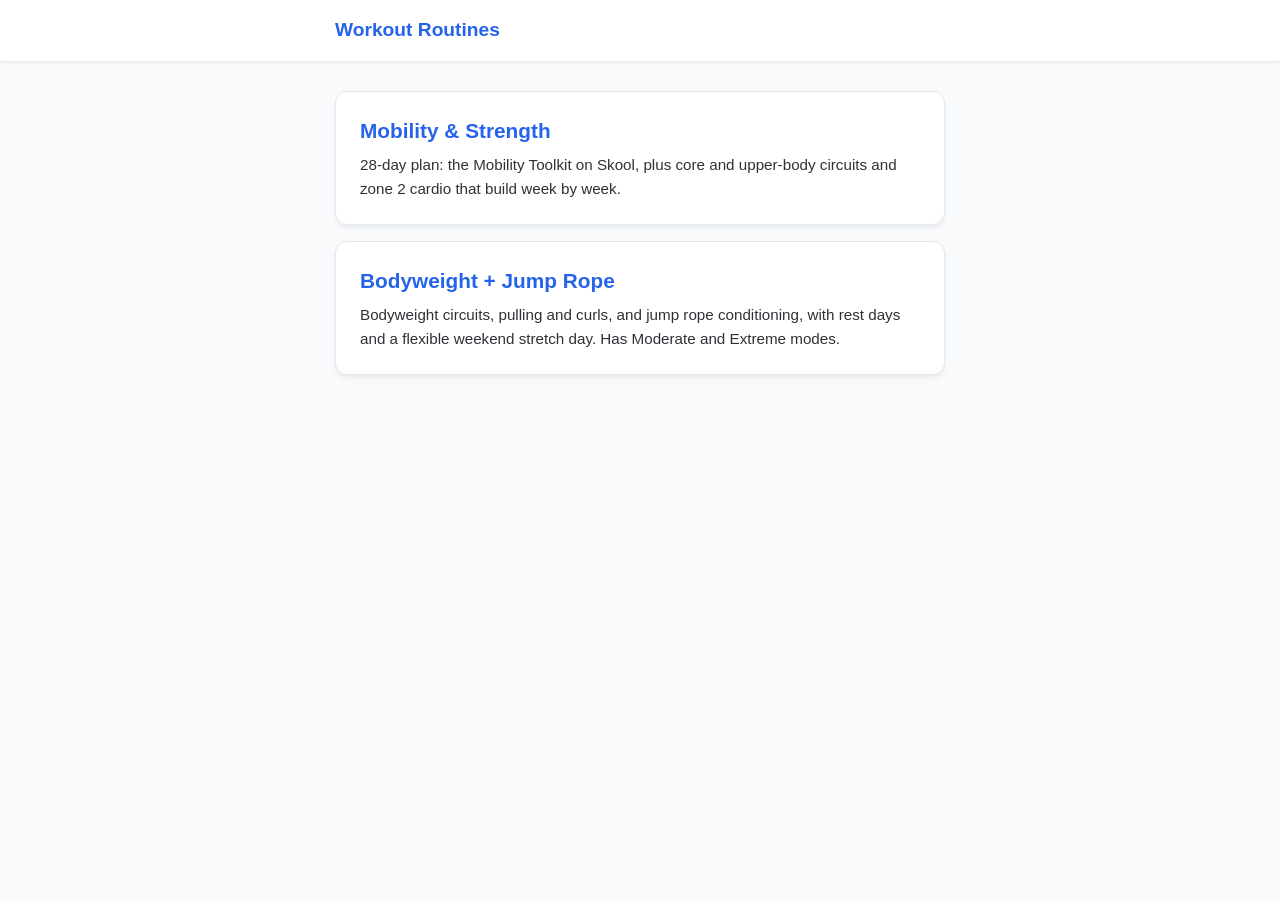
==== commit eea547f6: "Rename Toolkit Week to Mobility & Strength and list it first Toolkit buttons now read "Mobility Tool" ====
--- a/index.html
+++ b/index.html
@@ -27,16 +27,16 @@
     </header>
 
     <main class="container">
+        <a class="routine-card" href="toolkit-week.html">
+            <h2>Mobility &amp; Strength</h2>
+            <p>28-day plan: the Mobility Toolkit on Skool, plus core and upper-body circuits and zone 2 cardio that
+                build week by week.</p>
+        </a>
+
         <a class="routine-card" href="bodyweight-rope.html">
             <h2>Bodyweight + Jump Rope</h2>
             <p>Bodyweight circuits, pulling and curls, and jump rope conditioning, with rest days and a flexible
                 weekend stretch day. Has Moderate and Extreme modes.</p>
-        </a>
-
-        <a class="routine-card" href="toolkit-week.html">
-            <h2>Toolkit Week</h2>
-            <p>Core, cardio, flow, dumbbell upper body, longer cardio, mobility and rest. Follows the Skool Toolkit,
-                Days 1–6.</p>
         </a>
     </main>
 
--- a/styles.css
+++ b/styles.css
@@ -487,3 +487,78 @@
     color: var(--text-muted);
     font-size: 0.95rem;
 }
+
+/* Toolkit week picker (Toolkit Week routine) */
+.week-bar {
+    display: flex;
+    align-items: center;
+    justify-content: space-between;
+    gap: 12px;
+    background: var(--card-bg);
+    border: 1px solid var(--border-color);
+    border-radius: 12px;
+    padding: 10px 16px;
+    margin-bottom: 16px;
+}
+
+.week-bar-label {
+    font-weight: 600;
+    font-size: 0.95rem;
+    color: #475569;
+}
+
+.week-picker {
+    display: flex;
+    gap: 6px;
+}
+
+.week-picker button {
+    width: 38px;
+    height: 34px;
+    border-radius: 8px;
+    border: 1px solid var(--border-color);
+    background: white;
+    font-family: inherit;
+    font-size: 0.95rem;
+    font-weight: 600;
+    color: var(--text-color);
+    cursor: pointer;
+    transition: all 0.2s;
+}
+
+.week-picker button.active {
+    background-color: var(--primary-color);
+    border-color: var(--primary-color);
+    color: white;
+}
+
+.next-week-action {
+    color: var(--primary-color);
+    font-size: 0.9rem;
+    font-weight: 500;
+    background: none;
+    border: none;
+    cursor: pointer;
+    padding: 10px;
+    margin-right: -10px;
+    font-family: inherit;
+    text-align: left;
+}
+
+.next-week-action:hover {
+    text-decoration: underline;
+}
+
+/* One version of each day per Toolkit week; the week picker shows one */
+.week-variant {
+    display: none;
+}
+
+.week-variant.active {
+    display: block;
+}
+
+.notes-list li {
+    font-size: 0.95rem;
+    color: var(--text-muted);
+}
